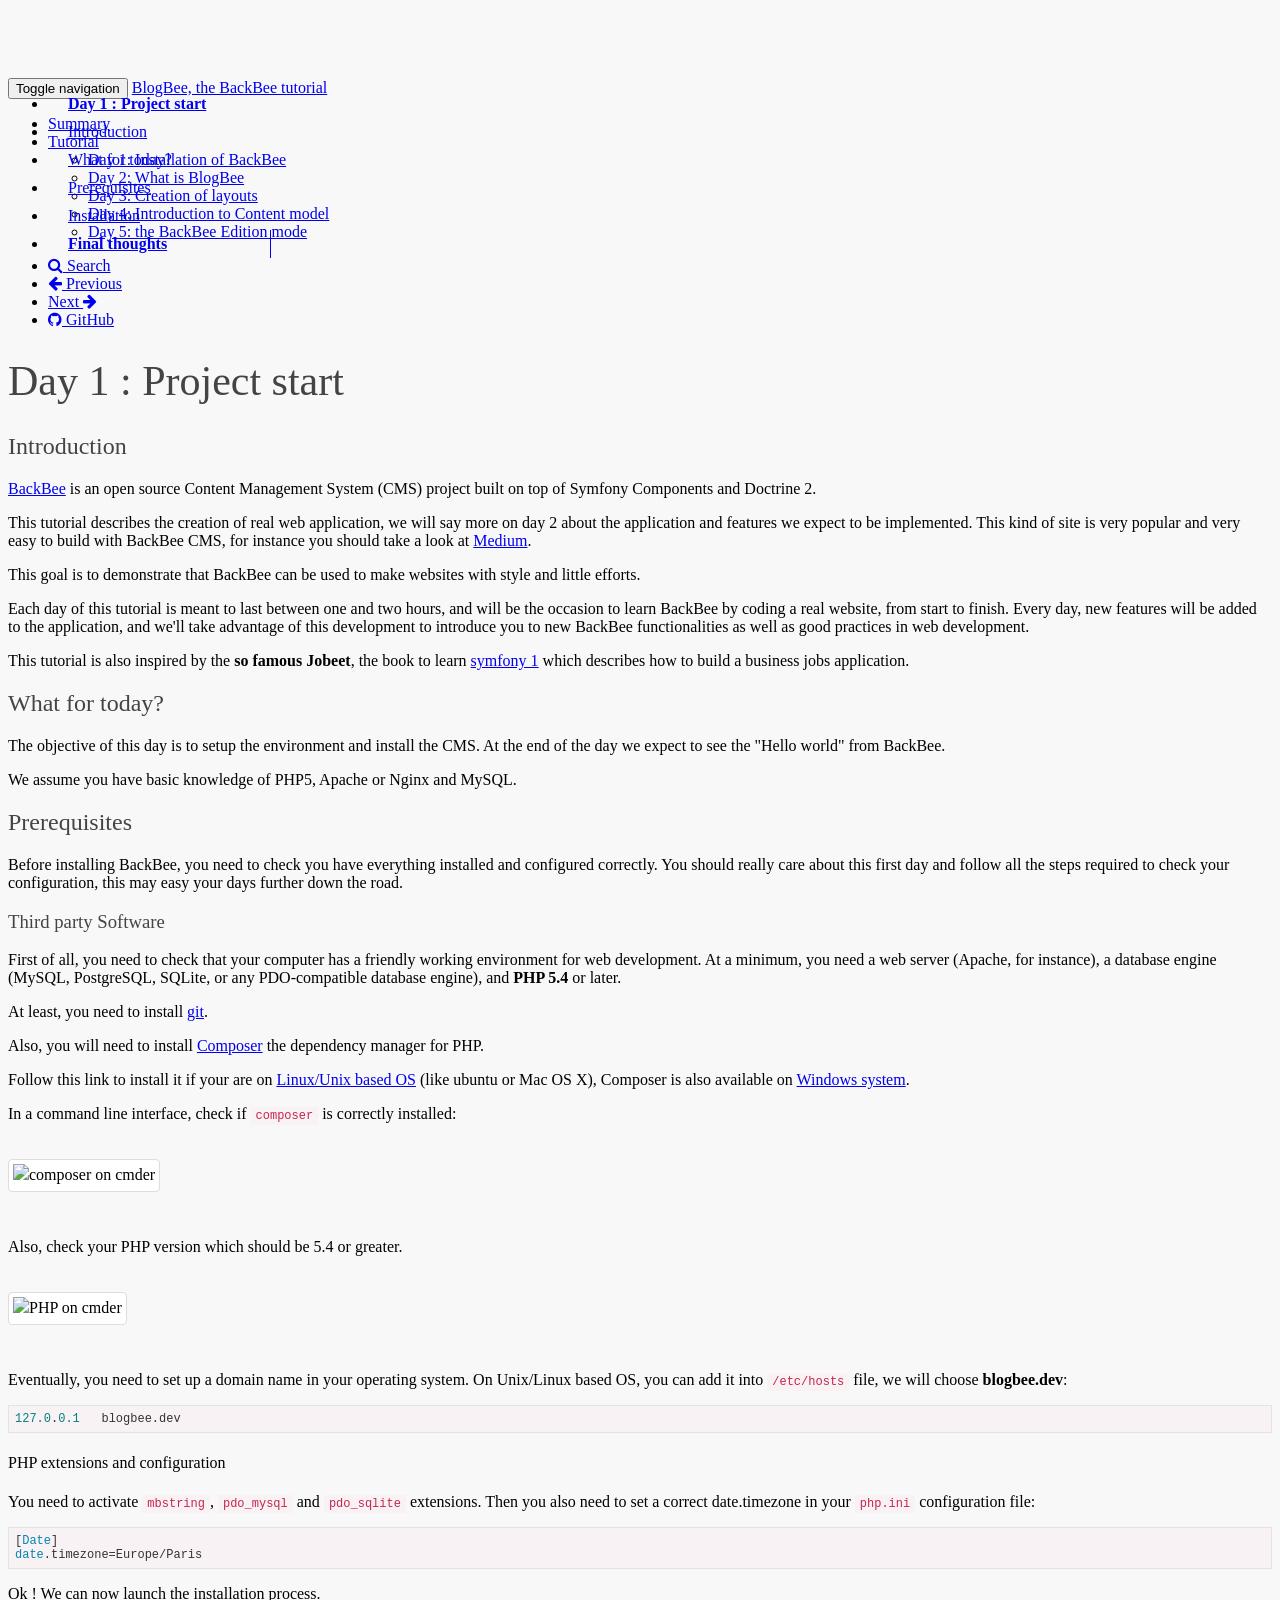
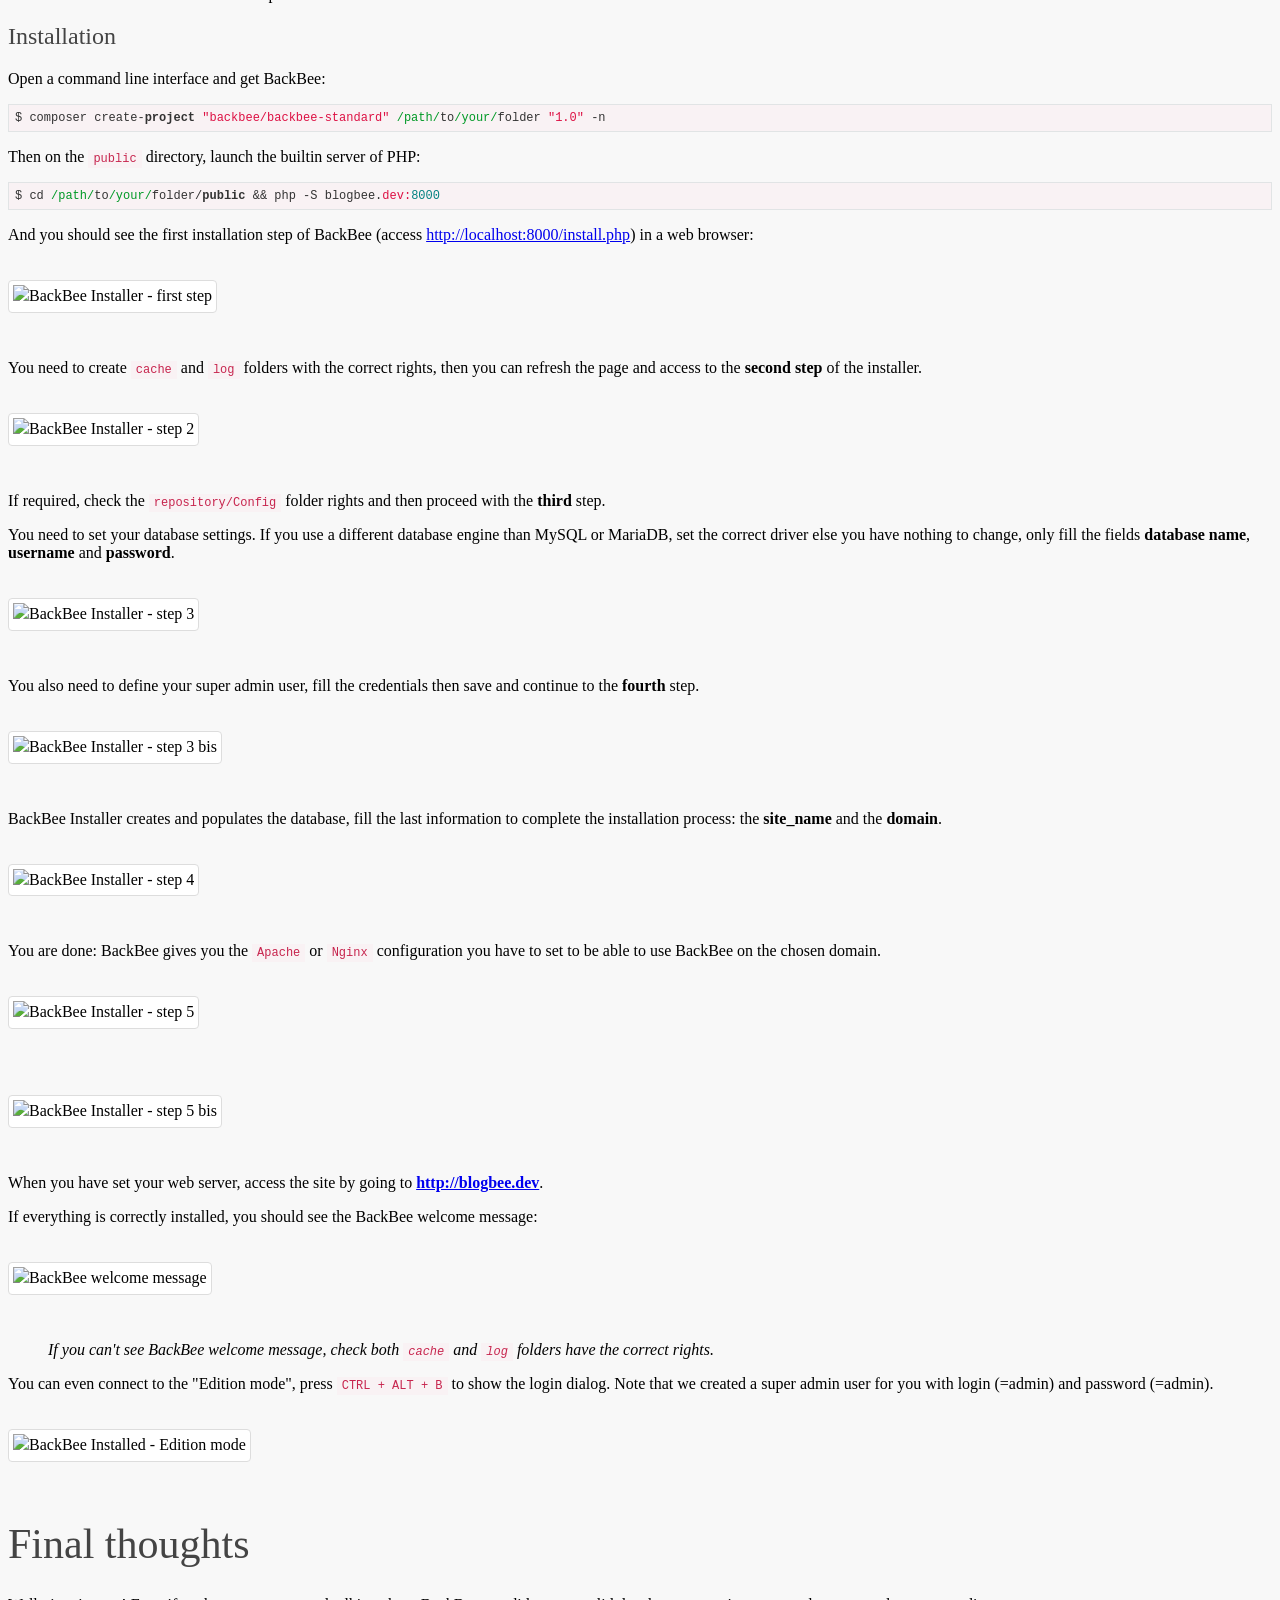
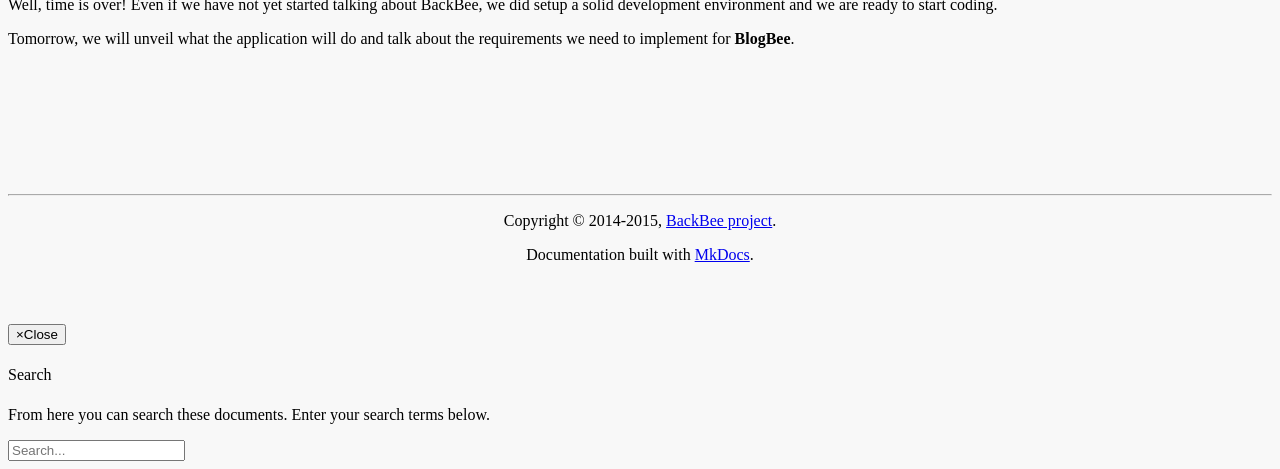
==== day1/index.html @ e98ea7b5 "Update documentation" ====
<!DOCTYPE html>
<html lang="en">
    <head>
        <meta charset="utf-8">
        <meta http-equiv="X-UA-Compatible" content="IE=edge">
        <meta name="viewport" content="width=device-width, initial-scale=1.0">
        
        
        <link rel="canonical" href="http://www.backbee.com/day1/">
        <link rel="shortcut icon" href="../img/favicon.ico">

	<title>Day 1: Installation of BackBee - BlogBee, the BackBee tutorial</title>

        <link href="../css/bootstrap-custom.min.css" rel="stylesheet">
        <link href="../css/font-awesome-4.0.3.css" rel="stylesheet">
        <link href="../css/base.css" rel="stylesheet">
        <link rel="stylesheet" href="../css/highlight.css">

        <!-- HTML5 shim and Respond.js IE8 support of HTML5 elements and media queries -->
        <!--[if lt IE 9]>
            <script src="https://oss.maxcdn.com/libs/html5shiv/3.7.0/html5shiv.js"></script>
            <script src="https://oss.maxcdn.com/libs/respond.js/1.3.0/respond.min.js"></script>
        <![endif]-->

        
    </head>

    <body>

        <div class="navbar navbar-default navbar-fixed-top" role="navigation">
    <div class="container">

        <!-- Collapsed navigation -->
        <div class="navbar-header">
            
            <!-- Expander button -->
            <button type="button" class="navbar-toggle" data-toggle="collapse" data-target=".navbar-collapse">
                <span class="sr-only">Toggle navigation</span>
                <span class="icon-bar"></span>
                <span class="icon-bar"></span>
                <span class="icon-bar"></span>
            </button>
            

            <!-- Main title -->
            <a class="navbar-brand" href="..">BlogBee, the BackBee tutorial</a>
        </div>

        <!-- Expanded navigation -->
        <div class="navbar-collapse collapse">
            
                <!-- Main navigation -->
                <ul class="nav navbar-nav">
                
                
                    <li >
                        <a href="..">Summary</a>
                    </li>
                
                
                
                    <li class="dropdown active">
                        <a href="#" class="dropdown-toggle" data-toggle="dropdown">Tutorial <b class="caret"></b></a>
                        <ul class="dropdown-menu">
                        
                            
<li class="active">
    <a href="./">Day 1: Installation of BackBee</a>
</li>

                        
                            
<li >
    <a href="../day2/">Day 2: What is BlogBee</a>
</li>

                        
                            
<li >
    <a href="../day3/">Day 3: Creation of layouts</a>
</li>

                        
                            
<li >
    <a href="../day4/">Day 4: Introduction to Content model</a>
</li>

                        
                            
<li >
    <a href="../day5/">Day 5: the BackBee Edition mode</a>
</li>

                        
                        </ul>
                    </li>
                
                
                </ul>
            

            <ul class="nav navbar-nav navbar-right">
                <li>
                    <a href="#" data-toggle="modal" data-target="#mkdocs_search_modal">
                        <i class="fa fa-search"></i> Search
                    </a>
                </li>
                
                    <li >
                        <a rel="next" href="..">
                            <i class="fa fa-arrow-left"></i> Previous
                        </a>
                    </li>
                    <li >
                        <a rel="prev" href="../day2/">
                            Next <i class="fa fa-arrow-right"></i>
                        </a>
                    </li>
                
                
                    <li>
                        <a href="https://github.com/backbee/blogbee-docs">
                            
                                <i class="fa fa-github"></i>
                            
                            GitHub
                        </a>
                    </li>
                
            </ul>
        </div>
    </div>
</div>

        <div class="container">
            
                <div class="col-md-3"><div class="bs-sidebar hidden-print affix well" role="complementary">
    <ul class="nav bs-sidenav">
    
        <li class="main active"><a href="#day-1-project-start">Day 1 : Project start</a></li>
        
            <li><a href="#introduction">Introduction</a></li>
        
            <li><a href="#what-for-today">What for today?</a></li>
        
            <li><a href="#prerequisites">Prerequisites</a></li>
        
            <li><a href="#installation">Installation</a></li>
        
    
        <li class="main "><a href="#final-thoughts">Final thoughts</a></li>
        
    
    </ul>
</div></div>
                <div class="col-md-9" role="main">

<h1 id="day-1-project-start">Day 1 : Project start</h1>
<h2 id="introduction">Introduction</h2>
<p><a href="http://www.backbee.com">BackBee</a> is an open source Content Management System (CMS) project built on top of Symfony Components and Doctrine 2.</p>
<p>This tutorial describes the creation of real web application, we will say more on day 2 about the application and features we expect to be implemented.
This kind of site is very popular and very easy to build with BackBee CMS, for instance you should take a look at <a href="http://www.medium.com">Medium</a>.</p>
<p>This goal is to demonstrate that BackBee can be used to make websites with style and little efforts.</p>
<p>Each day of this tutorial is meant to last between one and two hours, and will be the occasion to learn BackBee by coding a real website, from start to finish. Every day, new features will be added to the application, and we'll take advantage of this development to introduce you to new BackBee functionalities as well as good practices in web development.</p>
<p>This tutorial is also inspired by the <strong>so famous Jobeet</strong>, the book to learn <a href="http://symfony.com/legacy">symfony 1</a> which describes how to build a business jobs application.</p>
<h2 id="what-for-today">What for today?</h2>
<p>The objective of this day is to setup the environment and install the CMS. At the end of the day we expect to see the "Hello world" from BackBee.</p>
<p>We assume you have basic knowledge of PHP5, Apache or Nginx and MySQL.</p>
<h2 id="prerequisites">Prerequisites</h2>
<p>Before installing BackBee, you need to check you have everything installed and configured correctly. You should really care about this first day and follow all the steps required to check your configuration, this may easy your days further down the road.</p>
<h3 id="third-party-software">Third party Software</h3>
<p>First of all, you need to check that your computer has a friendly working environment for web development. At a minimum, you need a web server (Apache, for instance), a database engine (MySQL, PostgreSQL, SQLite, or any PDO-compatible database engine), and <strong>PHP 5.4</strong> or later.</p>
<p>At least, you need to install <a href="http://git-scm.com/">git</a>.</p>
<p>Also, you will need to install <a href="https://getcomposer.org/">Composer</a> the dependency manager for PHP.</p>
<p>Follow this link to install it if your are on <a href="https://getcomposer.org/doc/00-intro.md#globally">Linux/Unix based OS</a> (like ubuntu or Mac OS X), Composer is also available on <a href="https://getcomposer.org/doc/00-intro.md#installation-windows">Windows system</a>.</p>
<p>In a command line interface, check if <code>composer</code> is correctly installed:</p>
<p><img alt="composer on cmder" src="http://i.imgur.com/xDZi6Sc.png" title="composer" /></p>
<p>Also, check your PHP version which should be 5.4 or greater.</p>
<p><img alt="PHP on cmder" src="http://i.imgur.com/DkgQJz2.png" title="PHP" /></p>
<p>Eventually, you need to set up a domain name in your operating system.
On Unix/Linux based OS, you can add it into <code>/etc/hosts</code> file, we will choose <strong>blogbee.dev</strong>:</p>
<pre><code>127.0.0.1   blogbee.dev
</code></pre>
<h4 id="php-extensions-and-configuration">PHP extensions and configuration</h4>
<p>You need to activate <code>mbstring</code>, <code>pdo_mysql</code> and <code>pdo_sqlite</code> extensions.
Then you also need to set a correct date.timezone in your <code>php.ini</code> configuration file:</p>
<pre><code>[Date]
date.timezone=Europe/Paris
</code></pre>
<p>Ok ! We can now launch the installation process.</p>
<h2 id="installation">Installation</h2>
<p>Open a command line interface and get BackBee:</p>
<pre><code>$ composer create-project "backbee/backbee-standard" /path/to/your/folder "1.0" -n
</code></pre>
<p>Then on the <code>public</code> directory, launch the builtin server of PHP:</p>
<pre><code>$ cd /path/to/your/folder/public &amp;&amp; php -S blogbee.dev:8000
</code></pre>
<p>And you should see the first installation step of BackBee (access <a href="http://localhost:8000/install.php">http://localhost:8000/install.php</a>) in a web browser:</p>
<p><img alt="BackBee Installer - first step" src="http://i.imgur.com/saok4nc.png" title="BackBee Installer - first step" /></p>
<p>You need to create <code>cache</code> and <code>log</code> folders with the correct rights, then you can refresh the page and access to the <strong>second step</strong> of the installer.</p>
<p><img alt="BackBee Installer - step 2" src="http://i.imgur.com/pvaDJIH.png" title="BackBee Installer - step 2" /></p>
<p>If required, check the <code>repository/Config</code> folder rights and then proceed with the <strong>third</strong> step.</p>
<p>You need to set your database settings. If you use a different database engine than MySQL or MariaDB, set the correct driver else you have nothing to change, only fill the fields <strong>database name</strong>, <strong>username</strong> and <strong>password</strong>.</p>
<p><img alt="BackBee Installer - step 3" src="http://i.imgur.com/f6ejuwI.png" title="BackBee Installer - step 3" /></p>
<p>You also need to define your super admin user, fill the credentials then save and continue to the <strong>fourth</strong> step.</p>
<p><img alt="BackBee Installer - step 3 bis" src="http://i.imgur.com/ZENfnSS.png" title="BackBee Installer - step 3 bis" /></p>
<p>BackBee Installer creates and populates the database, fill the last information to complete the installation process: the <strong>site_name</strong> and the <strong>domain</strong>.</p>
<p><img alt="BackBee Installer - step 4" src="http://i.imgur.com/kk4xNPw.png" title="BackBee Installer - step 4" /></p>
<p>You are done: BackBee gives you the <code>Apache</code> or <code>Nginx</code> configuration you have to set to be able to use BackBee on the chosen domain.</p>
<p><img alt="BackBee Installer - step 5" src="http://i.imgur.com/T13tVjT.png" title="BackBee Installer - step 5" /></p>
<p><img alt="BackBee Installer - step 5 bis" src="http://i.imgur.com/ePKuLX5.png" title="BackBee Installer - step 5 bis" /></p>
<p>When you have set your web server, access the site by going to <strong><a href="http://blogbee.dev">http://blogbee.dev</a></strong>.</p>
<p>If everything is correctly installed, you should see the BackBee welcome message:</p>
<p><img alt="BackBee welcome message" src="http://i.imgur.com/rWY8IQk.png" title="BackBee welcome message" /></p>
<blockquote>
<p><em>If you can't see BackBee welcome message, check both <code>cache</code> and <code>log</code> folders have the correct rights.</em></p>
</blockquote>
<p>You can even connect to the "Edition mode", press  <code>CTRL + ALT + B</code> to show the login dialog. Note that we created a super admin user for you with login (=admin) and password (=admin).</p>
<p><img alt="BackBee Installed - Edition mode" src="http://i.imgur.com/6NUBWCG.png" title="BackBee Installed - Edition mode" /></p>
<h1 id="final-thoughts">Final thoughts</h1>
<p>Well, time is over! Even if we have not yet started talking about BackBee, we did setup a solid development environment and we are ready to start coding.</p>
<p>Tomorrow, we will unveil what the application will do and talk about the requirements we need to implement for <strong>BlogBee</strong>.</p></div>
            
        </div>

        <footer class="col-md-12">
            <hr>
            
                <p>Copyright &copy; 2014-2015, <a href="http://www.backbee.com">BackBee project</a>.</p>
            
            <p>Documentation built with <a href="http://www.mkdocs.org/">MkDocs</a>.</p>
        </footer>

        <script src="../js/jquery-1.10.2.min.js"></script>
        <script src="../js/bootstrap-3.0.3.min.js"></script>
        <script src="../js/highlight.pack.js"></script>
        <script>var base_url = '..';</script>
        <script data-main="../mkdocs/js/search.js" src="../mkdocs/js/require.js"></script>
        <script src="../js/base.js"></script>

        <div class="modal" id="mkdocs_search_modal" tabindex="-1" role="dialog" aria-labelledby="Search Modal" aria-hidden="true">
            <div class="modal-dialog">
                <div class="modal-content">
                    <div class="modal-header">
                        <button type="button" class="close" data-dismiss="modal"><span aria-hidden="true">&times;</span><span class="sr-only">Close</span></button>
                        <h4 class="modal-title" id="exampleModalLabel">Search</h4>
                    </div>
                    <div class="modal-body">
                        <p>
                            From here you can search these documents. Enter
                            your search terms below.
                        </p>
                        <form role="form">
                            <div class="form-group">
                                <input type="text" class="form-control" placeholder="Search..." id="mkdocs-search-query">
                            </div>
                        </form>
                        <div id="mkdocs-search-results"></div>
                    </div>
                    <div class="modal-footer">
                    </div>
                </div>
            </div>
        </div>

    </body>
</html>
---- css/base.css ----
body {
    padding-top: 70px;
    background: url(../img/grid.png) repeat-x;
    background-attachment: fixed;
    background-color: #f8f8f8;
}

body > div.container {
    min-height: 400px;
}

ul.nav li.main {
    font-weight: bold;
}

div.col-md-3 {
    padding-left: 0;
}

div.col-md-9 {
    padding-bottom: 100px;
}

div.source-links {
    float: right;
}

div.col-md-9 img {
    max-width: 100%;
    display: inline;
    padding: 4px;
    line-height: 1.428571429;
    background-color: #fff;
    border: 1px solid #ddd;
    border-radius: 4px;
    margin: 20px auto 30px auto;
}

h1, h2, h3 {
    color: #444;
}

h1[id]:before, h2[id]:before, h3[id]:before, h4[id]:before, h5[id]:before, h6[id]:before {
    content: "";
    display: block;
    margin-top: -75px;
    height: 75px;
    pointer-events: none;
}

h1 {
    font-weight: 400;
    font-size: 42px;
}

h2, h3, h4, h5, h6 {
    font-weight: 300;
}

hr {
    border-top: 1px solid #aaa;
}

pre, .rst-content tt {
    max-width: 100%;
    background: #fff;
    border: solid 1px #e1e4e5;
    color: #e74c3c;
    overflow-x: auto;
}

code.code-large, .rst-content tt.code-large {
    font-size: 90%;
}

code {
    padding: 2px 5px;
    color: #c7254e;
    background-color: #f9f2f4;
    font-size: 75%;
}

code, kbd, pre, samp  {
    font-family: monospace,serif;
    font-size: 12px !important;
}

footer {
    margin-top: 30px;
    margin-bottom: 10px;
    text-align: center;
    font-weight: 200;
}

.modal-dialog {
    margin-top: 60px;
}

/*
 * Side navigation
 *
 * Scrollspy and affixed enhanced navigation to highlight sections and secondary
 * sections of docs content.
 */

/* By default it's not affixed in mobile views, so undo that */
.bs-sidebar.affix {
    position: static;
}

.bs-sidebar.well {
    padding: 0;
}

/* First level of nav */
.bs-sidenav {
    padding-top:    10px;
    padding-bottom: 10px;
    border-radius: 5px;
}

/* All levels of nav */
.bs-sidebar .nav > li > a {
    display: block;
    padding: 5px 20px;
    z-index: 1;
}
.bs-sidebar .nav > li > a:hover,
.bs-sidebar .nav > li > a:focus {
    text-decoration: none;
    border-right: 1px solid;
}
.bs-sidebar .nav > .active > a,
.bs-sidebar .nav > .active:hover > a,
.bs-sidebar .nav > .active:focus > a {
    font-weight: bold;
    background-color: transparent;
    border-right: 1px solid;
}

/* Nav: second level (shown on .active) */
.bs-sidebar .nav .nav {
    display: none; /* Hide by default, but at >768px, show it */
    margin-bottom: 8px;
}
.bs-sidebar .nav .nav > li > a {
    padding-top:    3px;
    padding-bottom: 3px;
    padding-left: 30px;
    font-size: 90%;
}

/* Show and affix the side nav when space allows it */
@media (min-width: 992px) {
    .bs-sidebar .nav > .active > ul {
        display: block;
    }
    /* Widen the fixed sidebar */
    .bs-sidebar.affix,
    .bs-sidebar.affix-bottom {
        width: 213px;
    }
    .bs-sidebar.affix {
        position: fixed; /* Undo the static from mobile first approach */
        top: 80px;
    }
    .bs-sidebar.affix-bottom {
        position: absolute; /* Undo the static from mobile first approach */
    }
    .bs-sidebar.affix-bottom .bs-sidenav,
    .bs-sidebar.affix .bs-sidenav {
        margin-top: 0;
        margin-bottom: 0;
    }
}
@media (min-width: 1200px) {
    /* Widen the fixed sidebar again */
    .bs-sidebar.affix-bottom,
    .bs-sidebar.affix {
        width: 263px;
    }
}

.headerlink {
    font-family: FontAwesome;
    font-size: 14px;
    display: none;
    padding-left: .5em;
}

h1:hover .headerlink, h2:hover .headerlink, h3:hover .headerlink, h4:hover .headerlink, h5:hover .headerlink, h6:hover .headerlink{
    display:inline-block;
}



.admonition {
    padding: 15px;
    margin-bottom: 20px;
    border: 1px solid transparent;
    border-radius: 4px;
    text-align: left;
}

.admonition.note {
    color: #3a87ad;
    background-color: #d9edf7;
    border-color: #bce8f1;
}

.admonition.warning {
    color: #c09853;
    background-color: #fcf8e3;
    border-color: #fbeed5;
}

.admonition.danger {
    color: #b94a48;
    background-color: #f2dede;
    border-color: #eed3d7;
}

.admonition-title {
    font-weight: bold;
    text-align: left;
}


.dropdown-submenu {
    position: relative;
}

.dropdown-submenu>.dropdown-menu {
    top: 0;
    left: 100%;
    margin-top: -6px;
    margin-left: -1px;
    -webkit-border-radius: 0 6px 6px 6px;
    -moz-border-radius: 0 6px 6px;
    border-radius: 0 6px 6px 6px;
}

.dropdown-submenu:hover>.dropdown-menu {
    display: block;
}

.dropdown-submenu>a:after {
    display: block;
    content: " ";
    float: right;
    width: 0;
    height: 0;
    border-color: transparent;
    border-style: solid;
    border-width: 5px 0 5px 5px;
    border-left-color: #ccc;
    margin-top: 5px;
    margin-right: -10px;
}

.dropdown-submenu:hover>a:after {
    border-left-color: #fff;
}

.dropdown-submenu.pull-left {
    float: none;
}

.dropdown-submenu.pull-left>.dropdown-menu {
    left: -100%;
    margin-left: 10px;
    -webkit-border-radius: 6px 0 6px 6px;
    -moz-border-radius: 6px 0 6px 6px;
    border-radius: 6px 0 6px 6px;
}
---- css/highlight.css ----
/*
This is the GitHub theme for highlight.js

github.com style (c) Vasily Polovnyov <vast@whiteants.net>

*/

.hljs {
  display: block;
  overflow-x: auto;
  padding: 0.5em;
  color: #333;
  -webkit-text-size-adjust: none;
}

.hljs-comment,
.diff .hljs-header,
.hljs-javadoc {
  color: #998;
  font-style: italic;
}

.hljs-keyword,
.css .rule .hljs-keyword,
.hljs-winutils,
.nginx .hljs-title,
.hljs-subst,
.hljs-request,
.hljs-status {
  color: #333;
  font-weight: bold;
}

.hljs-number,
.hljs-hexcolor,
.ruby .hljs-constant {
  color: #008080;
}

.hljs-string,
.hljs-tag .hljs-value,
.hljs-phpdoc,
.hljs-dartdoc,
.tex .hljs-formula {
  color: #d14;
}

.hljs-title,
.hljs-id,
.scss .hljs-preprocessor {
  color: #900;
  font-weight: bold;
}

.hljs-list .hljs-keyword,
.hljs-subst {
  font-weight: normal;
}

.hljs-class .hljs-title,
.hljs-type,
.vhdl .hljs-literal,
.tex .hljs-command {
  color: #458;
  font-weight: bold;
}

.hljs-tag,
.hljs-tag .hljs-title,
.hljs-rule .hljs-property,
.django .hljs-tag .hljs-keyword {
  color: #000080;
  font-weight: normal;
}

.hljs-attribute,
.hljs-variable,
.lisp .hljs-body,
.hljs-name {
  color: #008080;
}

.hljs-regexp {
  color: #009926;
}

.hljs-symbol,
.ruby .hljs-symbol .hljs-string,
.lisp .hljs-keyword,
.clojure .hljs-keyword,
.scheme .hljs-keyword,
.tex .hljs-special,
.hljs-prompt {
  color: #990073;
}

.hljs-built_in {
  color: #0086b3;
}

.hljs-preprocessor,
.hljs-pragma,
.hljs-pi,
.hljs-doctype,
.hljs-shebang,
.hljs-cdata {
  color: #999;
  font-weight: bold;
}

.hljs-deletion {
  background: #fdd;
}

.hljs-addition {
  background: #dfd;
}

.diff .hljs-change {
  background: #0086b3;
}

.hljs-chunk {
  color: #aaa;
}
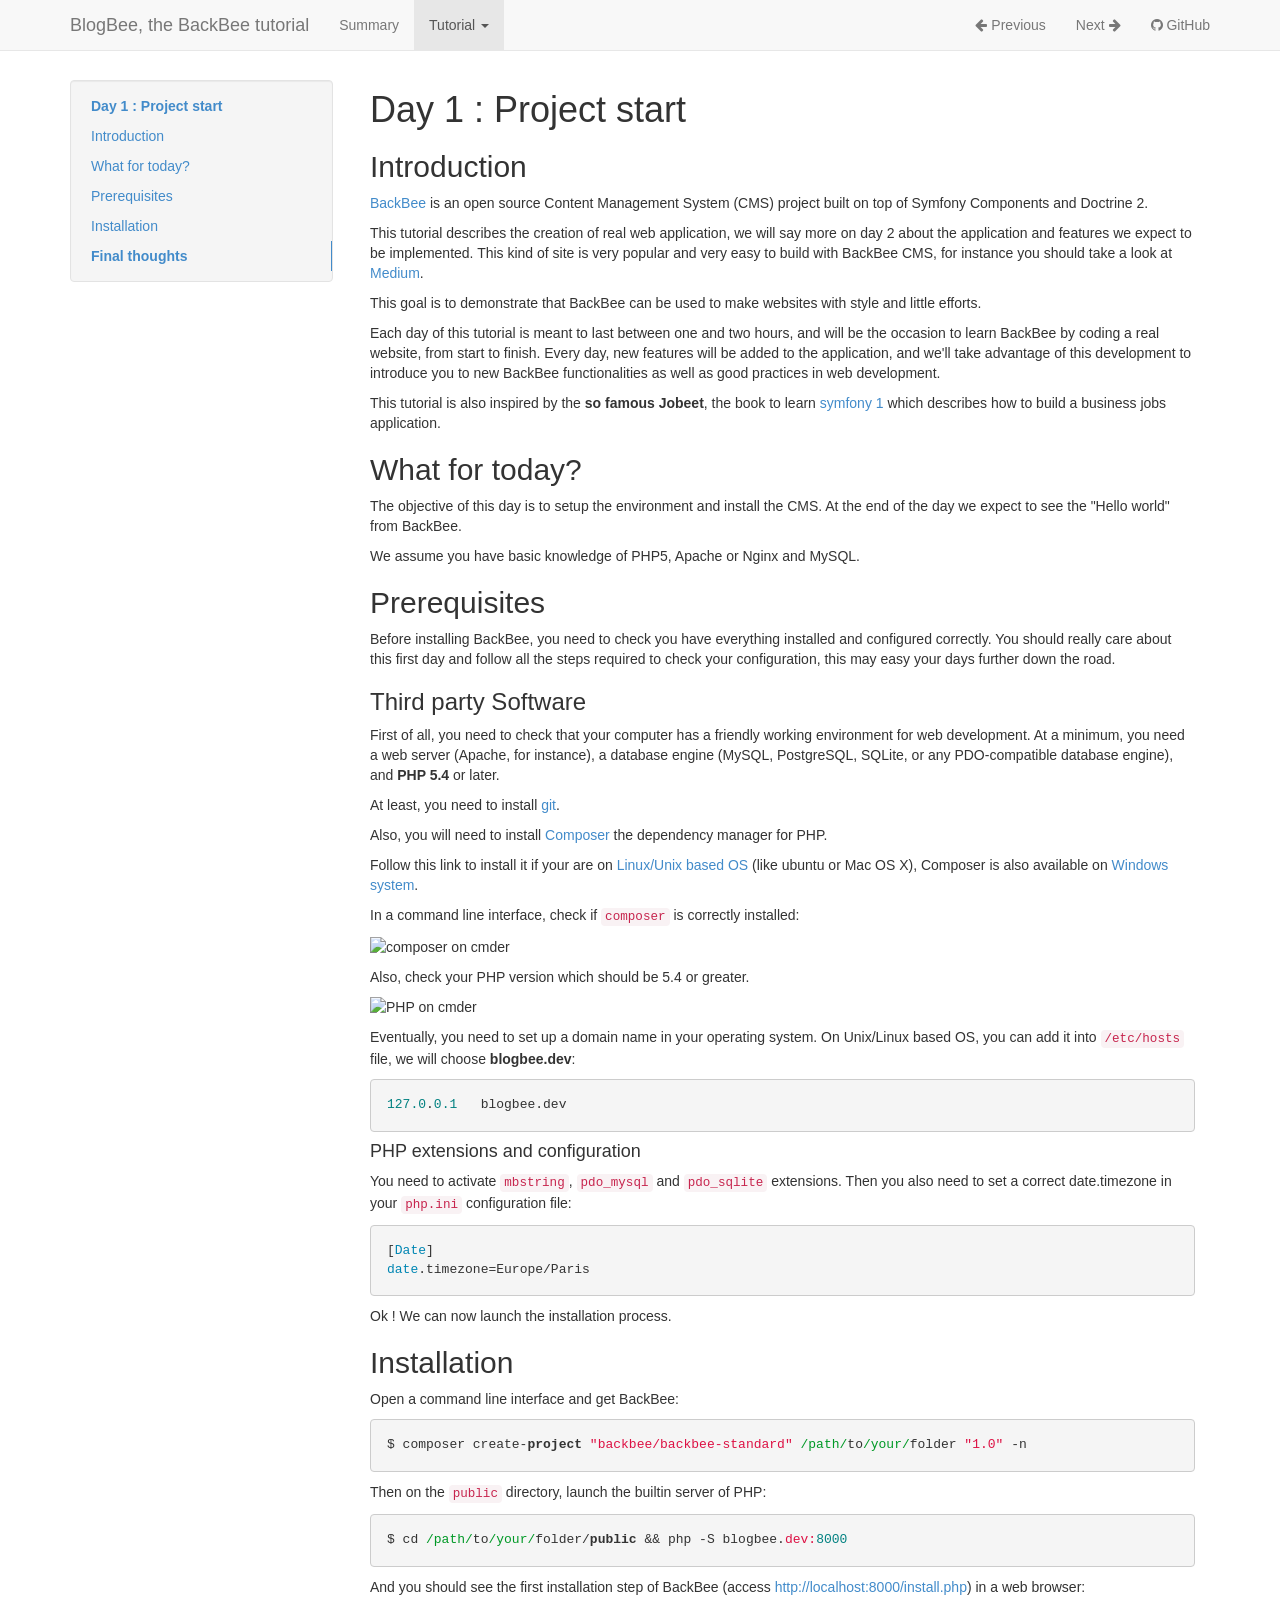
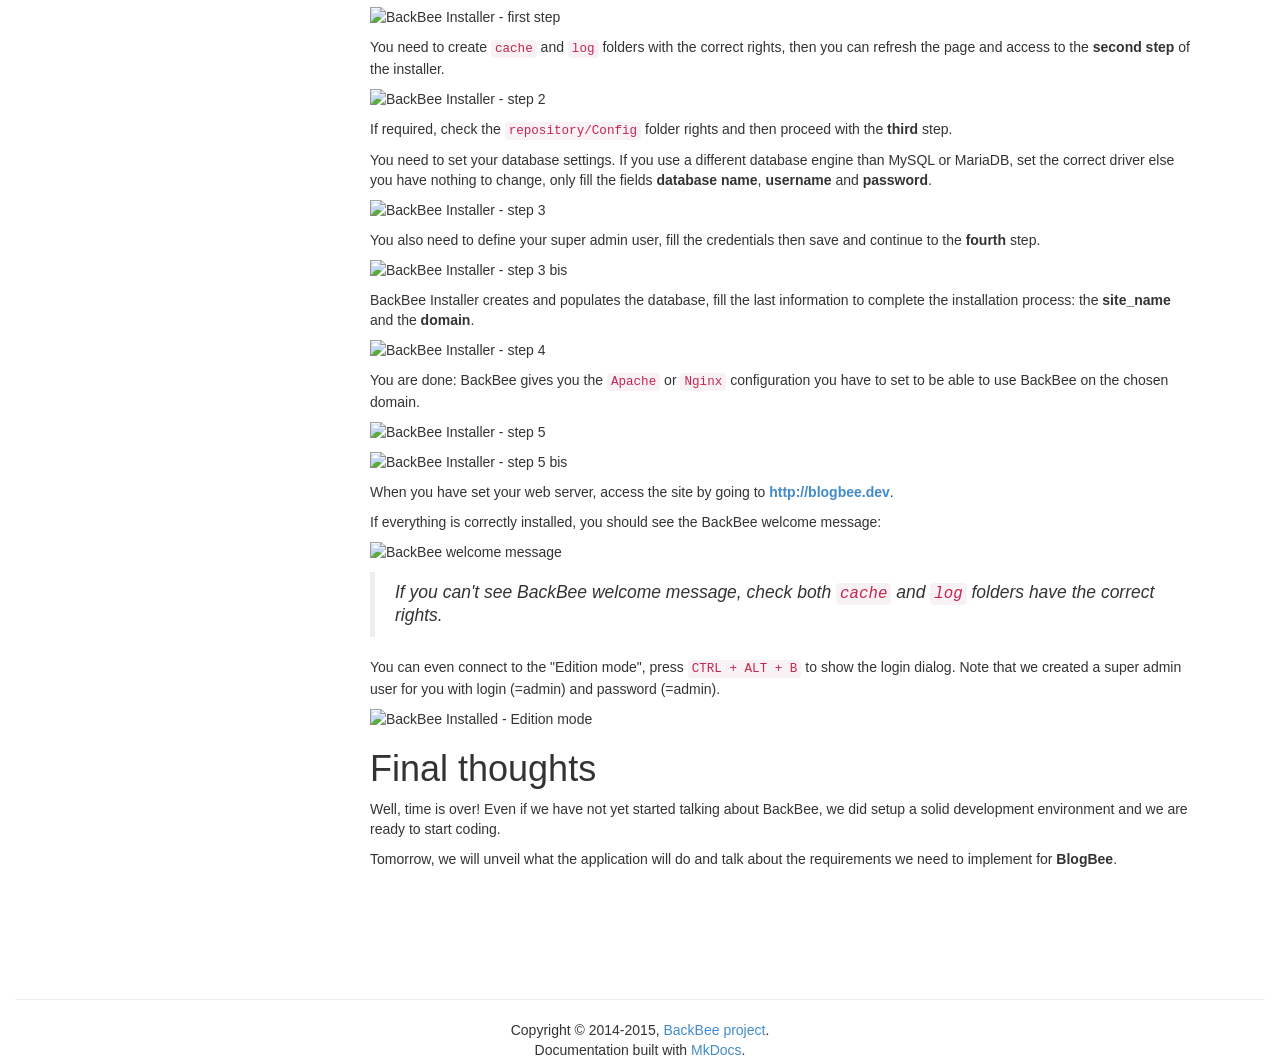
==== commit a5456421: "Update documentation" ====
--- a/day1/index.html
+++ b/day1/index.html
@@ -11,10 +11,10 @@
 
 	<title>Day 1: Installation of BackBee - BlogBee, the BackBee tutorial</title>
 
-        <link href="../css/bootstrap-custom.min.css" rel="stylesheet">
+        <link href="../css/bootstrap-3.0.3.min.css" rel="stylesheet">
         <link href="../css/font-awesome-4.0.3.css" rel="stylesheet">
+        <link rel="stylesheet" href="../css/highlight.css">
         <link href="../css/base.css" rel="stylesheet">
-        <link rel="stylesheet" href="../css/highlight.css">
 
         <!-- HTML5 shim and Respond.js IE8 support of HTML5 elements and media queries -->
         <!--[if lt IE 9]>
@@ -32,7 +32,6 @@
 
         <!-- Collapsed navigation -->
         <div class="navbar-header">
-            
             <!-- Expander button -->
             <button type="button" class="navbar-toggle" data-toggle="collapse" data-target=".navbar-collapse">
                 <span class="sr-only">Toggle navigation</span>
@@ -40,7 +39,6 @@
                 <span class="icon-bar"></span>
                 <span class="icon-bar"></span>
             </button>
-            
 
             <!-- Main title -->
             <a class="navbar-brand" href="..">BlogBee, the BackBee tutorial</a>
@@ -48,85 +46,63 @@
 
         <!-- Expanded navigation -->
         <div class="navbar-collapse collapse">
-            
-                <!-- Main navigation -->
-                <ul class="nav navbar-nav">
+            <!-- Main navigation -->
+            <ul class="nav navbar-nav">
+            
+            
+                <li >
+                    <a href="..">Summary</a>
+                </li>
+            
+            
+            
+                <li class="dropdown active">
+                    <a href="#" class="dropdown-toggle" data-toggle="dropdown">Tutorial <b class="caret"></b></a>
+                    <ul class="dropdown-menu">
+                    
+                        <li class="active">
+                            <a href="./">Day 1: Installation of BackBee</a>
+                        </li>
+                    
+                        <li >
+                            <a href="../day2/">Day 2: What is BlogBee</a>
+                        </li>
+                    
+                        <li >
+                            <a href="../day3/">Day 3: Introduction to Content model</a>
+                        </li>
+                    
+                        <li >
+                            <a href="../day4/">Day 4: the BackBee Edition mode</a>
+                        </li>
+                    
+                    </ul>
+                </li>
+            
+            
+            </ul>
+
+            <!-- Search, Navigation and Repo links -->
+            <ul class="nav navbar-nav navbar-right">
+                <li >
+                    <a rel="next" href="..">
+                        <i class="fa fa-arrow-left"></i> Previous
+                    </a>
+                </li>
+                <li >
+                    <a rel="prev" href="../day2/">
+                        Next <i class="fa fa-arrow-right"></i>
+                    </a>
+                </li>
                 
-                
-                    <li >
-                        <a href="..">Summary</a>
-                    </li>
-                
-                
-                
-                    <li class="dropdown active">
-                        <a href="#" class="dropdown-toggle" data-toggle="dropdown">Tutorial <b class="caret"></b></a>
-                        <ul class="dropdown-menu">
+                <li>
+                    <a href="https://github.com/backbee/blogbee-docs">
                         
-                            
-<li class="active">
-    <a href="./">Day 1: Installation of BackBee</a>
-</li>
-
+                            <i class="fa fa-github"></i>
                         
-                            
-<li >
-    <a href="../day2/">Day 2: What is BlogBee</a>
-</li>
-
-                        
-                            
-<li >
-    <a href="../day3/">Day 3: Creation of layouts</a>
-</li>
-
-                        
-                            
-<li >
-    <a href="../day4/">Day 4: Introduction to Content model</a>
-</li>
-
-                        
-                            
-<li >
-    <a href="../day5/">Day 5: the BackBee Edition mode</a>
-</li>
-
-                        
-                        </ul>
-                    </li>
-                
-                
-                </ul>
-            
-
-            <ul class="nav navbar-nav navbar-right">
-                <li>
-                    <a href="#" data-toggle="modal" data-target="#mkdocs_search_modal">
-                        <i class="fa fa-search"></i> Search
+                        GitHub
                     </a>
                 </li>
-                
-                    <li >
-                        <a rel="next" href="..">
-                            <i class="fa fa-arrow-left"></i> Previous
-                        </a>
-                    </li>
-                    <li >
-                        <a rel="prev" href="../day2/">
-                            Next <i class="fa fa-arrow-right"></i>
-                        </a>
-                    </li>
-                
-                
-                    <li>
-                        <a href="https://github.com/backbee/blogbee-docs">
-                            
-                                <i class="fa fa-github"></i>
-                            
-                            GitHub
-                        </a>
-                    </li>
                 
             </ul>
         </div>
@@ -134,8 +110,7 @@
 </div>
 
         <div class="container">
-            
-                <div class="col-md-3"><div class="bs-sidebar hidden-print affix well" role="complementary">
+            <div class="col-md-3"><div class="bs-sidebar hidden-print affix well" role="complementary">
     <ul class="nav bs-sidenav">
     
         <li class="main active"><a href="#day-1-project-start">Day 1 : Project start</a></li>
@@ -154,7 +129,7 @@
     
     </ul>
 </div></div>
-                <div class="col-md-9" role="main">
+            <div class="col-md-9" role="main">
 
 <h1 id="day-1-project-start">Day 1 : Project start</h1>
 <h2 id="introduction">Introduction</h2>
@@ -221,48 +196,20 @@
 <h1 id="final-thoughts">Final thoughts</h1>
 <p>Well, time is over! Even if we have not yet started talking about BackBee, we did setup a solid development environment and we are ready to start coding.</p>
 <p>Tomorrow, we will unveil what the application will do and talk about the requirements we need to implement for <strong>BlogBee</strong>.</p></div>
-            
         </div>
 
-        <footer class="col-md-12">
-            <hr>
-            
-                <p>Copyright &copy; 2014-2015, <a href="http://www.backbee.com">BackBee project</a>.</p>
-            
-            <p>Documentation built with <a href="http://www.mkdocs.org/">MkDocs</a>.</p>
-        </footer>
+	<footer class="col-md-12">
+		<hr>
+		
+		<center>Copyright &copy; 2014-2015, <a href="http://www.backbee.com">BackBee project</a>.</center>
+		
+		<center>Documentation built with <a href="http://www.mkdocs.org/">MkDocs</a>.</center>
+	</footer>
+
 
         <script src="../js/jquery-1.10.2.min.js"></script>
         <script src="../js/bootstrap-3.0.3.min.js"></script>
         <script src="../js/highlight.pack.js"></script>
-        <script>var base_url = '..';</script>
-        <script data-main="../mkdocs/js/search.js" src="../mkdocs/js/require.js"></script>
         <script src="../js/base.js"></script>
-
-        <div class="modal" id="mkdocs_search_modal" tabindex="-1" role="dialog" aria-labelledby="Search Modal" aria-hidden="true">
-            <div class="modal-dialog">
-                <div class="modal-content">
-                    <div class="modal-header">
-                        <button type="button" class="close" data-dismiss="modal"><span aria-hidden="true">&times;</span><span class="sr-only">Close</span></button>
-                        <h4 class="modal-title" id="exampleModalLabel">Search</h4>
-                    </div>
-                    <div class="modal-body">
-                        <p>
-                            From here you can search these documents. Enter
-                            your search terms below.
-                        </p>
-                        <form role="form">
-                            <div class="form-group">
-                                <input type="text" class="form-control" placeholder="Search..." id="mkdocs-search-query">
-                            </div>
-                        </form>
-                        <div id="mkdocs-search-results"></div>
-                    </div>
-                    <div class="modal-footer">
-                    </div>
-                </div>
-            </div>
-        </div>
-
     </body>
-</html>
+</html>
--- a/css/base.css
+++ b/css/base.css
@@ -1,12 +1,12 @@
 body {
     padding-top: 70px;
-    background: url(../img/grid.png) repeat-x;
-    background-attachment: fixed;
-    background-color: #f8f8f8;
 }
 
-body > div.container {
-    min-height: 400px;
+h1[id]:before, h2[id]:before, h3[id]:before, h4[id]:before, h5[id]:before, h6[id]:before {
+    content: "";
+    display: block;
+    margin-top: -75px;
+    height: 75px;
 }
 
 ul.nav li.main {
@@ -23,77 +23,6 @@
 
 div.source-links {
     float: right;
-}
-
-div.col-md-9 img {
-    max-width: 100%;
-    display: inline;
-    padding: 4px;
-    line-height: 1.428571429;
-    background-color: #fff;
-    border: 1px solid #ddd;
-    border-radius: 4px;
-    margin: 20px auto 30px auto;
-}
-
-h1, h2, h3 {
-    color: #444;
-}
-
-h1[id]:before, h2[id]:before, h3[id]:before, h4[id]:before, h5[id]:before, h6[id]:before {
-    content: "";
-    display: block;
-    margin-top: -75px;
-    height: 75px;
-    pointer-events: none;
-}
-
-h1 {
-    font-weight: 400;
-    font-size: 42px;
-}
-
-h2, h3, h4, h5, h6 {
-    font-weight: 300;
-}
-
-hr {
-    border-top: 1px solid #aaa;
-}
-
-pre, .rst-content tt {
-    max-width: 100%;
-    background: #fff;
-    border: solid 1px #e1e4e5;
-    color: #e74c3c;
-    overflow-x: auto;
-}
-
-code.code-large, .rst-content tt.code-large {
-    font-size: 90%;
-}
-
-code {
-    padding: 2px 5px;
-    color: #c7254e;
-    background-color: #f9f2f4;
-    font-size: 75%;
-}
-
-code, kbd, pre, samp  {
-    font-family: monospace,serif;
-    font-size: 12px !important;
-}
-
-footer {
-    margin-top: 30px;
-    margin-bottom: 10px;
-    text-align: center;
-    font-weight: 200;
-}
-
-.modal-dialog {
-    margin-top: 60px;
 }
 
 /*
@@ -114,6 +43,8 @@
 
 /* First level of nav */
 .bs-sidenav {
+    margin-top: 30px;
+    margin-bottom: 30px;
     padding-top:    10px;
     padding-bottom: 10px;
     border-radius: 5px;
@@ -180,96 +111,3 @@
         width: 263px;
     }
 }
-
-.headerlink {
-    font-family: FontAwesome;
-    font-size: 14px;
-    display: none;
-    padding-left: .5em;
-}
-
-h1:hover .headerlink, h2:hover .headerlink, h3:hover .headerlink, h4:hover .headerlink, h5:hover .headerlink, h6:hover .headerlink{
-    display:inline-block;
-}
-
-
-
-.admonition {
-    padding: 15px;
-    margin-bottom: 20px;
-    border: 1px solid transparent;
-    border-radius: 4px;
-    text-align: left;
-}
-
-.admonition.note {
-    color: #3a87ad;
-    background-color: #d9edf7;
-    border-color: #bce8f1;
-}
-
-.admonition.warning {
-    color: #c09853;
-    background-color: #fcf8e3;
-    border-color: #fbeed5;
-}
-
-.admonition.danger {
-    color: #b94a48;
-    background-color: #f2dede;
-    border-color: #eed3d7;
-}
-
-.admonition-title {
-    font-weight: bold;
-    text-align: left;
-}
-
-
-.dropdown-submenu {
-    position: relative;
-}
-
-.dropdown-submenu>.dropdown-menu {
-    top: 0;
-    left: 100%;
-    margin-top: -6px;
-    margin-left: -1px;
-    -webkit-border-radius: 0 6px 6px 6px;
-    -moz-border-radius: 0 6px 6px;
-    border-radius: 0 6px 6px 6px;
-}
-
-.dropdown-submenu:hover>.dropdown-menu {
-    display: block;
-}
-
-.dropdown-submenu>a:after {
-    display: block;
-    content: " ";
-    float: right;
-    width: 0;
-    height: 0;
-    border-color: transparent;
-    border-style: solid;
-    border-width: 5px 0 5px 5px;
-    border-left-color: #ccc;
-    margin-top: 5px;
-    margin-right: -10px;
-}
-
-.dropdown-submenu:hover>a:after {
-    border-left-color: #fff;
-}
-
-.dropdown-submenu.pull-left {
-    float: none;
-}
-
-.dropdown-submenu.pull-left>.dropdown-menu {
-    left: -100%;
-    margin-left: 10px;
-    -webkit-border-radius: 6px 0 6px 6px;
-    -moz-border-radius: 6px 0 6px 6px;
-    border-radius: 6px 0 6px 6px;
-}
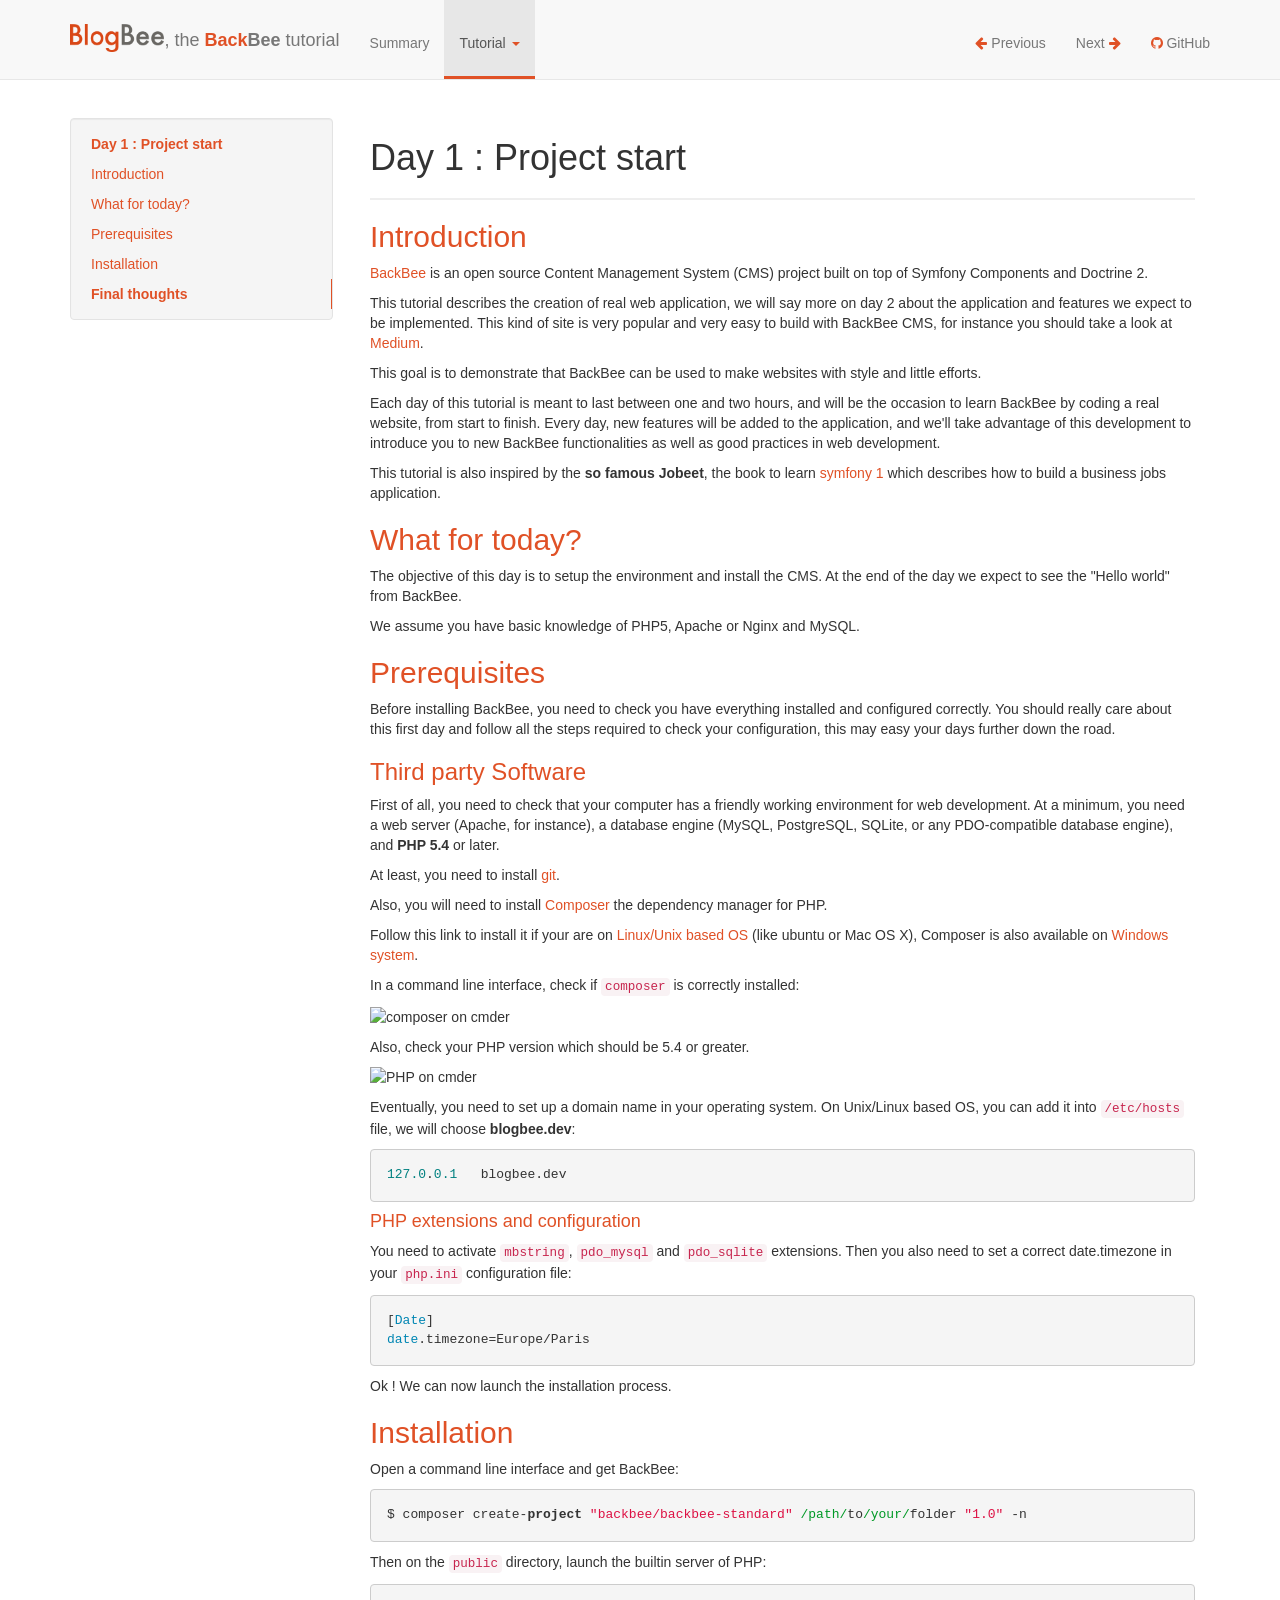
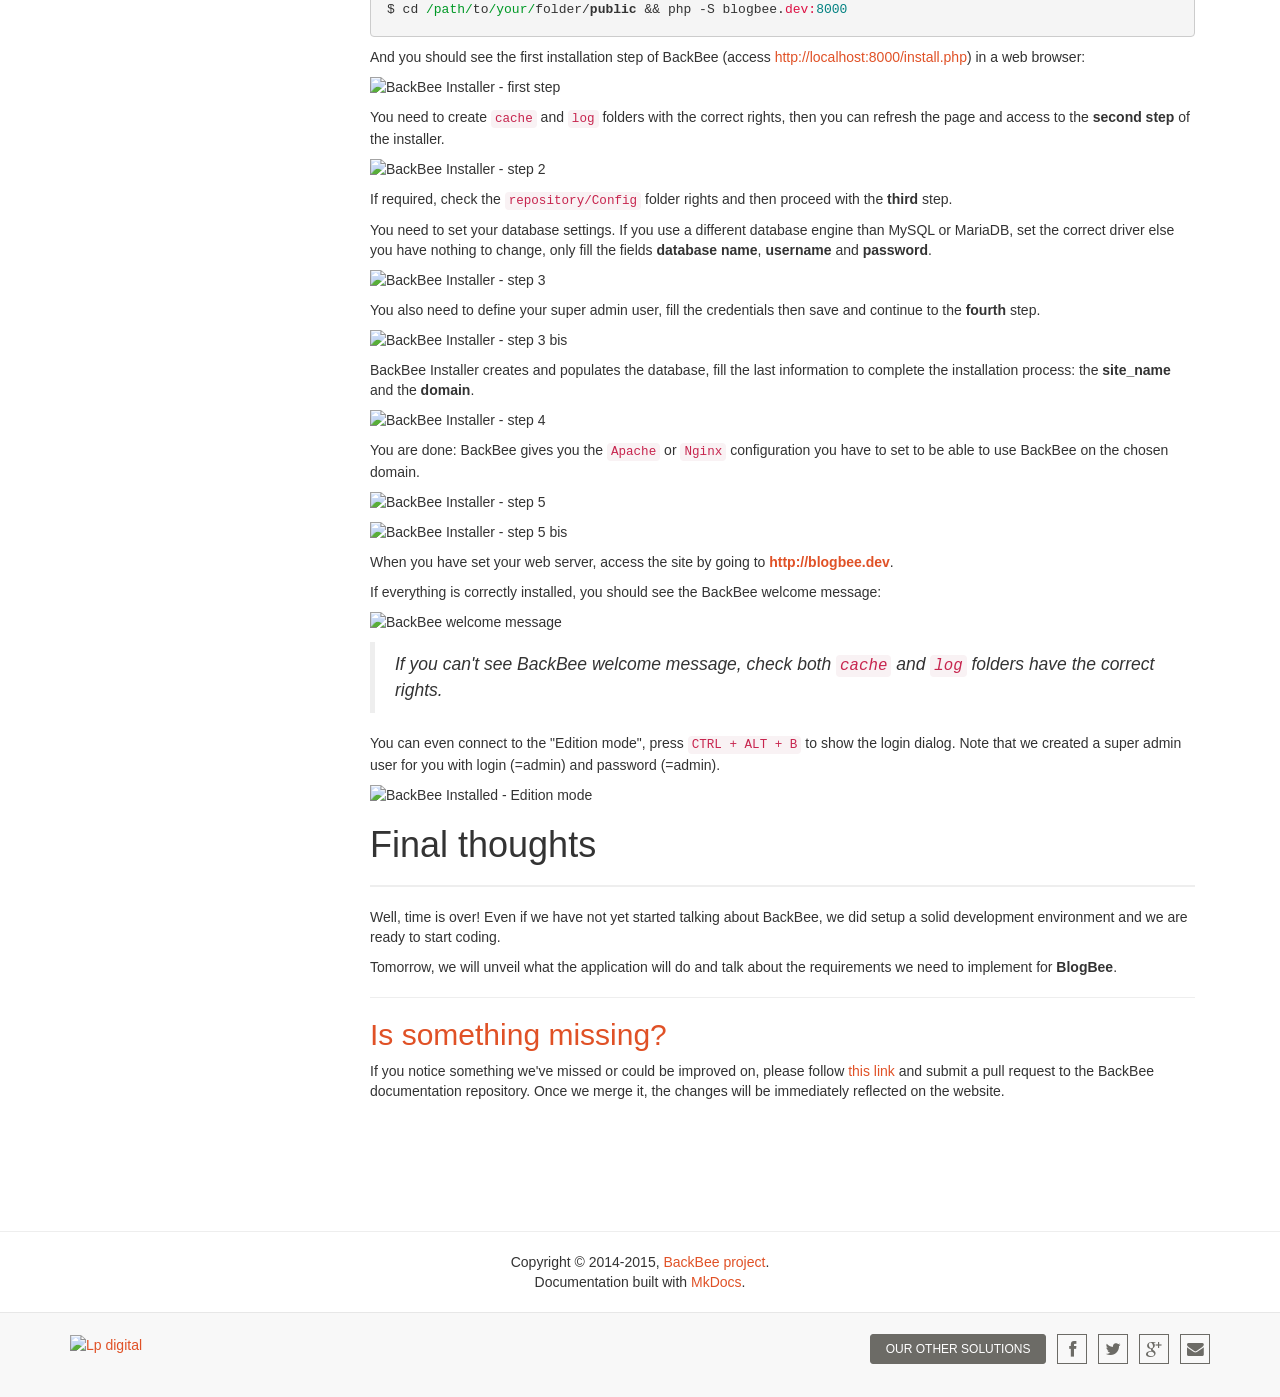
==== commit 9a311b76: "Deployed e959efb with MkDocs version: 0.14.0" ====
--- a/day1/index.html
+++ b/day1/index.html
@@ -9,12 +9,9 @@
         <link rel="canonical" href="http://www.backbee.com/day1/">
         <link rel="shortcut icon" href="../img/favicon.ico">
 
-	<title>Day 1: Installation of BackBee - BlogBee, the BackBee tutorial</title>
-
-        <link href="../css/bootstrap-3.0.3.min.css" rel="stylesheet">
-        <link href="../css/font-awesome-4.0.3.css" rel="stylesheet">
-        <link rel="stylesheet" href="../css/highlight.css">
-        <link href="../css/base.css" rel="stylesheet">
+        <title>Day 1: Installation of BackBee - BlogBee, the BackBee tutorial</title>
+
+        <link href="../css/gen.css" rel="stylesheet">
 
         <!-- HTML5 shim and Respond.js IE8 support of HTML5 elements and media queries -->
         <!--[if lt IE 9]>
@@ -22,6 +19,16 @@
             <script src="https://oss.maxcdn.com/libs/respond.js/1.3.0/respond.min.js"></script>
         <![endif]-->
 
+        
+        <script>
+            (function(i,s,o,g,r,a,m){i['GoogleAnalyticsObject']=r;i[r]=i[r]||function(){
+            (i[r].q=i[r].q||[]).push(arguments)},i[r].l=1*new Date();a=s.createElement(o),
+            m=s.getElementsByTagName(o)[0];a.async=1;a.src=g;m.parentNode.insertBefore(a,m)
+            })(window,document,'script','//www.google-analytics.com/analytics.js','ga');
+
+            ga('create', 'UA-3459992-28', 'blogbee.backbee.com');
+            ga('send', 'pageview');
+        </script>
         
     </head>
 
@@ -41,7 +48,7 @@
             </button>
 
             <!-- Main title -->
-            <a class="navbar-brand" href="..">BlogBee, the BackBee tutorial</a>
+            <a class="navbar-brand" href=".."><img src="../img/logo-bb-docs.png" alt="BlogBee, the BackBee tutorial" title="BlogBee, the BackBee tutorial" height="28" style="vertical-align:-6px;" />, the <b><span style="color:#e05126;">Back</span>Bee</b> tutorial</a>
         </div>
 
         <!-- Expanded navigation -->
@@ -74,6 +81,14 @@
                     
                         <li >
                             <a href="../day4/">Day 4: the BackBee Edition mode</a>
+                        </li>
+                    
+                        <li >
+                            <a href="../day5/">Day 5: Creating layouts</a>
+                        </li>
+                    
+                        <li >
+                            <a href="../day6/">Day 6: Introduction to Bundles</a>
                         </li>
                     
                     </ul>
@@ -109,7 +124,7 @@
     </div>
 </div>
 
-        <div class="container">
+        <div class="container" id="main-container">
             <div class="col-md-3"><div class="bs-sidebar hidden-print affix well" role="complementary">
     <ul class="nav bs-sidenav">
     
@@ -130,6 +145,7 @@
     </ul>
 </div></div>
             <div class="col-md-9" role="main">
+                
 
 <h1 id="day-1-project-start">Day 1 : Project start</h1>
 <h2 id="introduction">Introduction</h2>
@@ -195,16 +211,39 @@
 <p><img alt="BackBee Installed - Edition mode" src="http://i.imgur.com/6NUBWCG.png" title="BackBee Installed - Edition mode" /></p>
 <h1 id="final-thoughts">Final thoughts</h1>
 <p>Well, time is over! Even if we have not yet started talking about BackBee, we did setup a solid development environment and we are ready to start coding.</p>
-<p>Tomorrow, we will unveil what the application will do and talk about the requirements we need to implement for <strong>BlogBee</strong>.</p></div>
-        </div>
-
-	<footer class="col-md-12">
-		<hr>
-		
-		<center>Copyright &copy; 2014-2015, <a href="http://www.backbee.com">BackBee project</a>.</center>
-		
-		<center>Documentation built with <a href="http://www.mkdocs.org/">MkDocs</a>.</center>
-	</footer>
+<p>Tomorrow, we will unveil what the application will do and talk about the requirements we need to implement for <strong>BlogBee</strong>.</p>
+                <hr />
+                <div class="contribution-message">
+    <h2>Is something missing?</h2>
+    <p>If you notice something we've missed or could be improved on, please follow <a href="https://github.com/backbee/docs/blob/master/README.md" target="_blank">this link</a> and submit a pull request to the BackBee documentation repository. Once we merge it, the changes will be immediately reflected on the website.</p>
+</div>
+            </div>
+        </div>
+
+    <footer>
+        <hr>
+        <p>Copyright &copy; 2014-2015, <a href="http://www.backbee.com">BackBee project</a>.</p>
+        <p>Documentation built with <a href="http://www.mkdocs.org/">MkDocs</a>.</p>
+
+        <div class="footer-copyright">
+            <div class="container">
+                <ul class="row nav">
+                    <li class="col-sm-6 col-xs-4"><a href=" http://www.lp-digital.fr/en/index.php" target="_blank"><img src="http://backbee.com/img/logo-lpdigital-bw.png" alt="Lp digital"></a></li>
+                    <li class="col-sm-6 col-xs-8 text-align-right"><a href=" http://www.lp-digital.fr/en/solutions.php" target="_blank" class="btn btn-dimmed btn-sm">Our other solutions</a><!-- SocialTools -->
+                        <div class="social-tool-wrapper">
+                            <ul class="nav">
+                                <li><a href="https://www.facebook.com/backbeeCMS" target="_blank"><i class="fa fa-facebook"></i><span class="visuallyhidden">Facebook</span></a></li>
+                                <li><a href="https://twitter.com/Lpdigitalsystem" target="_blank"><i class="fa fa-twitter"></i><span class="visuallyhidden">Twitter</span></a></li>
+                                <li><a href="https://plus.google.com/101416676508957143369/posts" target="_blank"><i class="fa fa-google-plus"></i><span class="visuallyhidden">Google +</span></a></li>
+                                <li><a href="http://backbee.com/services/contact-us"><i class="fa fa-envelope"></i><span class="visuallyhidden">Contact Us</span></a></li>
+                            </ul>
+                        </div>
+                        <!-- End SocialTools -->
+                    </li>
+                </ul>
+            </div>
+        </div>
+    </footer>
 
 
         <script src="../js/jquery-1.10.2.min.js"></script>
--- a/css/gen.css
+++ b/css/gen.css
@@ -0,0 +1,7863 @@
+/* Generated by less 2.5.1 */
+/* Lp digital - v1.0.1 AUG 2015*/
+/* Lp digital - v1.0.1 AUG 2015*/
+/*! normalize.css v3.0.1 | MIT License | git.io/normalize */
+html {
+  font-family: sans-serif;
+  -ms-text-size-adjust: 100%;
+  -webkit-text-size-adjust: 100%;
+}
+body {
+  margin: 0;
+}
+article,
+aside,
+details,
+figcaption,
+figure,
+footer,
+header,
+hgroup,
+main,
+nav,
+section,
+summary {
+  display: block;
+}
+audio,
+canvas,
+progress,
+video {
+  display: inline-block;
+  vertical-align: baseline;
+}
+audio:not([controls]) {
+  display: none;
+  height: 0;
+}
+[hidden],
+template {
+  display: none;
+}
+a {
+  background: transparent;
+}
+a:active,
+a:hover {
+  outline: 0;
+}
+abbr[title] {
+  border-bottom: 1px dotted;
+}
+b,
+strong {
+  font-weight: bold;
+}
+dfn {
+  font-style: italic;
+}
+h1 {
+  font-size: 2em;
+  margin: 0.67em 0;
+  border-bottom:
+}
+h1:after {
+  content:' ';
+  display:block;
+  margin-top: 20px;
+  margin-bottom: 20px;
+  border: 0px;
+  border:1px solid #eeeeee;
+}
+mark {
+  background: #ff0;
+  color: #000;
+}
+small {
+  font-size: 80%;
+}
+sub,
+sup {
+  font-size: 75%;
+  line-height: 0;
+  position: relative;
+  vertical-align: baseline;
+}
+sup {
+  top: -0.5em;
+}
+sub {
+  bottom: -0.25em;
+}
+img {
+  border: 0;
+}
+svg:not(:root) {
+  overflow: hidden;
+}
+figure {
+  margin: 1em 40px;
+}
+hr {
+  -moz-box-sizing: content-box;
+  box-sizing: content-box;
+  height: 0;
+}
+pre {
+  overflow: auto;
+}
+code,
+kbd,
+pre,
+samp {
+  font-family: monospace, monospace;
+  font-size: 1em;
+}
+button,
+input,
+optgroup,
+select,
+textarea {
+  color: inherit;
+  font: inherit;
+  margin: 0;
+}
+button {
+  overflow: visible;
+}
+button,
+select {
+  text-transform: none;
+}
+button,
+html input[type="button"],
+input[type="reset"],
+input[type="submit"] {
+  -webkit-appearance: button;
+  cursor: pointer;
+}
+button[disabled],
+html input[disabled] {
+  cursor: default;
+}
+button::-moz-focus-inner,
+input::-moz-focus-inner {
+  border: 0;
+  padding: 0;
+}
+input {
+  line-height: normal;
+}
+input[type="checkbox"],
+input[type="radio"] {
+  box-sizing: border-box;
+  padding: 0;
+}
+input[type="number"]::-webkit-inner-spin-button,
+input[type="number"]::-webkit-outer-spin-button {
+  height: auto;
+}
+input[type="search"] {
+  -webkit-appearance: textfield;
+  -moz-box-sizing: content-box;
+  -webkit-box-sizing: content-box;
+  box-sizing: content-box;
+}
+input[type="search"]::-webkit-search-cancel-button,
+input[type="search"]::-webkit-search-decoration {
+  -webkit-appearance: none;
+}
+fieldset {
+  border: 1px solid #c0c0c0;
+  margin: 0 2px;
+  padding: 0.35em 0.625em 0.75em;
+}
+legend {
+  border: 0;
+  padding: 0;
+}
+textarea {
+  overflow: auto;
+}
+optgroup {
+  font-weight: bold;
+}
+table {
+  border-collapse: collapse;
+  border-spacing: 0;
+}
+td,
+th {
+  padding: 0;
+}
+@media print {
+  * {
+    text-shadow: none !important;
+    background: transparent !important;
+    box-shadow: none !important;
+  }
+  a,
+  a:visited {
+    text-decoration: underline;
+  }
+  abbr[title]:after {
+    content: " (" attr(title) ")";
+  }
+  a[href^="javascript:"]:after,
+  a[href^="#"]:after {
+    content: "";
+  }
+  pre,
+  blockquote {
+    border: 1px solid #999;
+    page-break-inside: avoid;
+  }
+  thead {
+    display: table-header-group;
+  }
+  tr,
+  img {
+    page-break-inside: avoid;
+  }
+  img {
+    max-width: 100% !important;
+  }
+  p,
+  h2,
+  h3 {
+    orphans: 3;
+    widows: 3;
+  }
+  h2,
+  h3 {
+    page-break-after: avoid;
+  }
+  select {
+    background: #fff !important;
+  }
+  .navbar {
+    display: none;
+  }
+  .table td,
+  .table th {
+    background-color: #fff !important;
+  }
+  .btn > .caret,
+  .dropup > .btn > .caret {
+    border-top-color: #000 !important;
+  }
+  .label {
+    border: 1px solid #000;
+  }
+  .table {
+    border-collapse: collapse !important;
+  }
+  .table-bordered th,
+  .table-bordered td {
+    border: 1px solid #ddd !important;
+  }
+}
+@font-face {
+  font-family: 'Glyphicons Halflings';
+  src: url('../fonts/glyphicons-halflings-regular.eot');
+  src: url('../fonts/glyphicons-halflings-regular.eot?#iefix') format('embedded-opentype'), url('../fonts/glyphicons-halflings-regular.woff') format('woff'), url('../fonts/glyphicons-halflings-regular.ttf') format('truetype'), url('../fonts/glyphicons-halflings-regular.svg#glyphicons_halflingsregular') format('svg');
+}
+.glyphicon {
+  position: relative;
+  top: 1px;
+  display: inline-block;
+  font-family: 'Glyphicons Halflings';
+  font-style: normal;
+  font-weight: normal;
+  line-height: 1;
+  -webkit-font-smoothing: antialiased;
+  -moz-osx-font-smoothing: grayscale;
+}
+.glyphicon-asterisk:before {
+  content: "\2a";
+}
+.glyphicon-plus:before {
+  content: "\2b";
+}
+.glyphicon-euro:before {
+  content: "\20ac";
+}
+.glyphicon-minus:before {
+  content: "\2212";
+}
+.glyphicon-cloud:before {
+  content: "\2601";
+}
+.glyphicon-envelope:before {
+  content: "\2709";
+}
+.glyphicon-pencil:before {
+  content: "\270f";
+}
+.glyphicon-glass:before {
+  content: "\e001";
+}
+.glyphicon-music:before {
+  content: "\e002";
+}
+.glyphicon-search:before {
+  content: "\e003";
+}
+.glyphicon-heart:before {
+  content: "\e005";
+}
+.glyphicon-star:before {
+  content: "\e006";
+}
+.glyphicon-star-empty:before {
+  content: "\e007";
+}
+.glyphicon-user:before {
+  content: "\e008";
+}
+.glyphicon-film:before {
+  content: "\e009";
+}
+.glyphicon-th-large:before {
+  content: "\e010";
+}
+.glyphicon-th:before {
+  content: "\e011";
+}
+.glyphicon-th-list:before {
+  content: "\e012";
+}
+.glyphicon-ok:before {
+  content: "\e013";
+}
+.glyphicon-remove:before {
+  content: "\e014";
+}
+.glyphicon-zoom-in:before {
+  content: "\e015";
+}
+.glyphicon-zoom-out:before {
+  content: "\e016";
+}
+.glyphicon-off:before {
+  content: "\e017";
+}
+.glyphicon-signal:before {
+  content: "\e018";
+}
+.glyphicon-cog:before {
+  content: "\e019";
+}
+.glyphicon-trash:before {
+  content: "\e020";
+}
+.glyphicon-home:before {
+  content: "\e021";
+}
+.glyphicon-file:before {
+  content: "\e022";
+}
+.glyphicon-time:before {
+  content: "\e023";
+}
+.glyphicon-road:before {
+  content: "\e024";
+}
+.glyphicon-download-alt:before {
+  content: "\e025";
+}
+.glyphicon-download:before {
+  content: "\e026";
+}
+.glyphicon-upload:before {
+  content: "\e027";
+}
+.glyphicon-inbox:before {
+  content: "\e028";
+}
+.glyphicon-play-circle:before {
+  content: "\e029";
+}
+.glyphicon-repeat:before {
+  content: "\e030";
+}
+.glyphicon-refresh:before {
+  content: "\e031";
+}
+.glyphicon-list-alt:before {
+  content: "\e032";
+}
+.glyphicon-lock:before {
+  content: "\e033";
+}
+.glyphicon-flag:before {
+  content: "\e034";
+}
+.glyphicon-headphones:before {
+  content: "\e035";
+}
+.glyphicon-volume-off:before {
+  content: "\e036";
+}
+.glyphicon-volume-down:before {
+  content: "\e037";
+}
+.glyphicon-volume-up:before {
+  content: "\e038";
+}
+.glyphicon-qrcode:before {
+  content: "\e039";
+}
+.glyphicon-barcode:before {
+  content: "\e040";
+}
+.glyphicon-tag:before {
+  content: "\e041";
+}
+.glyphicon-tags:before {
+  content: "\e042";
+}
+.glyphicon-book:before {
+  content: "\e043";
+}
+.glyphicon-bookmark:before {
+  content: "\e044";
+}
+.glyphicon-print:before {
+  content: "\e045";
+}
+.glyphicon-camera:before {
+  content: "\e046";
+}
+.glyphicon-font:before {
+  content: "\e047";
+}
+.glyphicon-bold:before {
+  content: "\e048";
+}
+.glyphicon-italic:before {
+  content: "\e049";
+}
+.glyphicon-text-height:before {
+  content: "\e050";
+}
+.glyphicon-text-width:before {
+  content: "\e051";
+}
+.glyphicon-align-left:before {
+  content: "\e052";
+}
+.glyphicon-align-center:before {
+  content: "\e053";
+}
+.glyphicon-align-right:before {
+  content: "\e054";
+}
+.glyphicon-align-justify:before {
+  content: "\e055";
+}
+.glyphicon-list:before {
+  content: "\e056";
+}
+.glyphicon-indent-left:before {
+  content: "\e057";
+}
+.glyphicon-indent-right:before {
+  content: "\e058";
+}
+.glyphicon-facetime-video:before {
+  content: "\e059";
+}
+.glyphicon-picture:before {
+  content: "\e060";
+}
+.glyphicon-map-marker:before {
+  content: "\e062";
+}
+.glyphicon-adjust:before {
+  content: "\e063";
+}
+.glyphicon-tint:before {
+  content: "\e064";
+}
+.glyphicon-edit:before {
+  content: "\e065";
+}
+.glyphicon-share:before {
+  content: "\e066";
+}
+.glyphicon-check:before {
+  content: "\e067";
+}
+.glyphicon-move:before {
+  content: "\e068";
+}
+.glyphicon-step-backward:before {
+  content: "\e069";
+}
+.glyphicon-fast-backward:before {
+  content: "\e070";
+}
+.glyphicon-backward:before {
+  content: "\e071";
+}
+.glyphicon-play:before {
+  content: "\e072";
+}
+.glyphicon-pause:before {
+  content: "\e073";
+}
+.glyphicon-stop:before {
+  content: "\e074";
+}
+.glyphicon-forward:before {
+  content: "\e075";
+}
+.glyphicon-fast-forward:before {
+  content: "\e076";
+}
+.glyphicon-step-forward:before {
+  content: "\e077";
+}
+.glyphicon-eject:before {
+  content: "\e078";
+}
+.glyphicon-chevron-left:before {
+  content: "\e079";
+}
+.glyphicon-chevron-right:before {
+  content: "\e080";
+}
+.glyphicon-plus-sign:before {
+  content: "\e081";
+}
+.glyphicon-minus-sign:before {
+  content: "\e082";
+}
+.glyphicon-remove-sign:before {
+  content: "\e083";
+}
+.glyphicon-ok-sign:before {
+  content: "\e084";
+}
+.glyphicon-question-sign:before {
+  content: "\e085";
+}
+.glyphicon-info-sign:before {
+  content: "\e086";
+}
+.glyphicon-screenshot:before {
+  content: "\e087";
+}
+.glyphicon-remove-circle:before {
+  content: "\e088";
+}
+.glyphicon-ok-circle:before {
+  content: "\e089";
+}
+.glyphicon-ban-circle:before {
+  content: "\e090";
+}
+.glyphicon-arrow-left:before {
+  content: "\e091";
+}
+.glyphicon-arrow-right:before {
+  content: "\e092";
+}
+.glyphicon-arrow-up:before {
+  content: "\e093";
+}
+.glyphicon-arrow-down:before {
+  content: "\e094";
+}
+.glyphicon-share-alt:before {
+  content: "\e095";
+}
+.glyphicon-resize-full:before {
+  content: "\e096";
+}
+.glyphicon-resize-small:before {
+  content: "\e097";
+}
+.glyphicon-exclamation-sign:before {
+  content: "\e101";
+}
+.glyphicon-gift:before {
+  content: "\e102";
+}
+.glyphicon-leaf:before {
+  content: "\e103";
+}
+.glyphicon-fire:before {
+  content: "\e104";
+}
+.glyphicon-eye-open:before {
+  content: "\e105";
+}
+.glyphicon-eye-close:before {
+  content: "\e106";
+}
+.glyphicon-warning-sign:before {
+  content: "\e107";
+}
+.glyphicon-plane:before {
+  content: "\e108";
+}
+.glyphicon-calendar:before {
+  content: "\e109";
+}
+.glyphicon-random:before {
+  content: "\e110";
+}
+.glyphicon-comment:before {
+  content: "\e111";
+}
+.glyphicon-magnet:before {
+  content: "\e112";
+}
+.glyphicon-chevron-up:before {
+  content: "\e113";
+}
+.glyphicon-chevron-down:before {
+  content: "\e114";
+}
+.glyphicon-retweet:before {
+  content: "\e115";
+}
+.glyphicon-shopping-cart:before {
+  content: "\e116";
+}
+.glyphicon-folder-close:before {
+  content: "\e117";
+}
+.glyphicon-folder-open:before {
+  content: "\e118";
+}
+.glyphicon-resize-vertical:before {
+  content: "\e119";
+}
+.glyphicon-resize-horizontal:before {
+  content: "\e120";
+}
+.glyphicon-hdd:before {
+  content: "\e121";
+}
+.glyphicon-bullhorn:before {
+  content: "\e122";
+}
+.glyphicon-bell:before {
+  content: "\e123";
+}
+.glyphicon-certificate:before {
+  content: "\e124";
+}
+.glyphicon-thumbs-up:before {
+  content: "\e125";
+}
+.glyphicon-thumbs-down:before {
+  content: "\e126";
+}
+.glyphicon-hand-right:before {
+  content: "\e127";
+}
+.glyphicon-hand-left:before {
+  content: "\e128";
+}
+.glyphicon-hand-up:before {
+  content: "\e129";
+}
+.glyphicon-hand-down:before {
+  content: "\e130";
+}
+.glyphicon-circle-arrow-right:before {
+  content: "\e131";
+}
+.glyphicon-circle-arrow-left:before {
+  content: "\e132";
+}
+.glyphicon-circle-arrow-up:before {
+  content: "\e133";
+}
+.glyphicon-circle-arrow-down:before {
+  content: "\e134";
+}
+.glyphicon-globe:before {
+  content: "\e135";
+}
+.glyphicon-wrench:before {
+  content: "\e136";
+}
+.glyphicon-tasks:before {
+  content: "\e137";
+}
+.glyphicon-filter:before {
+  content: "\e138";
+}
+.glyphicon-briefcase:before {
+  content: "\e139";
+}
+.glyphicon-fullscreen:before {
+  content: "\e140";
+}
+.glyphicon-dashboard:before {
+  content: "\e141";
+}
+.glyphicon-paperclip:before {
+  content: "\e142";
+}
+.glyphicon-heart-empty:before {
+  content: "\e143";
+}
+.glyphicon-link:before {
+  content: "\e144";
+}
+.glyphicon-phone:before {
+  content: "\e145";
+}
+.glyphicon-pushpin:before {
+  content: "\e146";
+}
+.glyphicon-usd:before {
+  content: "\e148";
+}
+.glyphicon-gbp:before {
+  content: "\e149";
+}
+.glyphicon-sort:before {
+  content: "\e150";
+}
+.glyphicon-sort-by-alphabet:before {
+  content: "\e151";
+}
+.glyphicon-sort-by-alphabet-alt:before {
+  content: "\e152";
+}
+.glyphicon-sort-by-order:before {
+  content: "\e153";
+}
+.glyphicon-sort-by-order-alt:before {
+  content: "\e154";
+}
+.glyphicon-sort-by-attributes:before {
+  content: "\e155";
+}
+.glyphicon-sort-by-attributes-alt:before {
+  content: "\e156";
+}
+.glyphicon-unchecked:before {
+  content: "\e157";
+}
+.glyphicon-expand:before {
+  content: "\e158";
+}
+.glyphicon-collapse-down:before {
+  content: "\e159";
+}
+.glyphicon-collapse-up:before {
+  content: "\e160";
+}
+.glyphicon-log-in:before {
+  content: "\e161";
+}
+.glyphicon-flash:before {
+  content: "\e162";
+}
+.glyphicon-log-out:before {
+  content: "\e163";
+}
+.glyphicon-new-window:before {
+  content: "\e164";
+}
+.glyphicon-record:before {
+  content: "\e165";
+}
+.glyphicon-save:before {
+  content: "\e166";
+}
+.glyphicon-open:before {
+  content: "\e167";
+}
+.glyphicon-saved:before {
+  content: "\e168";
+}
+.glyphicon-import:before {
+  content: "\e169";
+}
+.glyphicon-export:before {
+  content: "\e170";
+}
+.glyphicon-send:before {
+  content: "\e171";
+}
+.glyphicon-floppy-disk:before {
+  content: "\e172";
+}
+.glyphicon-floppy-saved:before {
+  content: "\e173";
+}
+.glyphicon-floppy-remove:before {
+  content: "\e174";
+}
+.glyphicon-floppy-save:before {
+  content: "\e175";
+}
+.glyphicon-floppy-open:before {
+  content: "\e176";
+}
+.glyphicon-credit-card:before {
+  content: "\e177";
+}
+.glyphicon-transfer:before {
+  content: "\e178";
+}
+.glyphicon-cutlery:before {
+  content: "\e179";
+}
+.glyphicon-header:before {
+  content: "\e180";
+}
+.glyphicon-compressed:before {
+  content: "\e181";
+}
+.glyphicon-earphone:before {
+  content: "\e182";
+}
+.glyphicon-phone-alt:before {
+  content: "\e183";
+}
+.glyphicon-tower:before {
+  content: "\e184";
+}
+.glyphicon-stats:before {
+  content: "\e185";
+}
+.glyphicon-sd-video:before {
+  content: "\e186";
+}
+.glyphicon-hd-video:before {
+  content: "\e187";
+}
+.glyphicon-subtitles:before {
+  content: "\e188";
+}
+.glyphicon-sound-stereo:before {
+  content: "\e189";
+}
+.glyphicon-sound-dolby:before {
+  content: "\e190";
+}
+.glyphicon-sound-5-1:before {
+  content: "\e191";
+}
+.glyphicon-sound-6-1:before {
+  content: "\e192";
+}
+.glyphicon-sound-7-1:before {
+  content: "\e193";
+}
+.glyphicon-copyright-mark:before {
+  content: "\e194";
+}
+.glyphicon-registration-mark:before {
+  content: "\e195";
+}
+.glyphicon-cloud-download:before {
+  content: "\e197";
+}
+.glyphicon-cloud-upload:before {
+  content: "\e198";
+}
+.glyphicon-tree-conifer:before {
+  content: "\e199";
+}
+.glyphicon-tree-deciduous:before {
+  content: "\e200";
+}
+* {
+  -webkit-box-sizing: border-box;
+  -moz-box-sizing: border-box;
+  box-sizing: border-box;
+}
+*:before,
+*:after {
+  -webkit-box-sizing: border-box;
+  -moz-box-sizing: border-box;
+  box-sizing: border-box;
+}
+html {
+  font-size: 10px;
+  -webkit-tap-highlight-color: rgba(0, 0, 0, 0);
+}
+body {
+  font-family: "Helvetica Neue", Helvetica, Arial, sans-serif;
+  font-size: 14px;
+  line-height: 1.42857143;
+  color: #333333;
+  background-color: #ffffff;
+}
+input,
+button,
+select,
+textarea {
+  font-family: inherit;
+  font-size: inherit;
+  line-height: inherit;
+}
+a {
+  color: #e05126;
+  text-decoration: none;
+}
+a:hover,
+a:focus {
+  color: #a23717;
+  text-decoration: underline;
+}
+a:focus {
+  outline: thin dotted;
+  outline: 5px auto -webkit-focus-ring-color;
+  outline-offset: -2px;
+}
+figure {
+  margin: 0;
+}
+img {
+  vertical-align: middle;
+}
+.img-responsive,
+.thumbnail > img,
+.thumbnail a > img,
+.carousel-inner > .item > img,
+.carousel-inner > .item > a > img {
+  display: block;
+  width: 100% \9;
+  max-width: 100%;
+  height: auto;
+}
+.img-rounded {
+  border-radius: 6px;
+}
+.img-thumbnail {
+  padding: 4px;
+  line-height: 1.42857143;
+  background-color: #ffffff;
+  border: 1px solid #dddddd;
+  border-radius: 4px;
+  -webkit-transition: all 0.2s ease-in-out;
+  -o-transition: all 0.2s ease-in-out;
+  transition: all 0.2s ease-in-out;
+  display: inline-block;
+  width: 100% \9;
+  max-width: 100%;
+  height: auto;
+}
+.img-circle {
+  border-radius: 50%;
+}
+hr {
+  margin-top: 20px;
+  margin-bottom: 20px;
+  border: 0;
+  border-top: 1px solid #eeeeee;
+}
+.sr-only {
+  position: absolute;
+  width: 1px;
+  height: 1px;
+  margin: -1px;
+  padding: 0;
+  overflow: hidden;
+  clip: rect(0, 0, 0, 0);
+  border: 0;
+}
+.sr-only-focusable:active,
+.sr-only-focusable:focus {
+  position: static;
+  width: auto;
+  height: auto;
+  margin: 0;
+  overflow: visible;
+  clip: auto;
+}
+h1,
+h2,
+h3,
+h4,
+h5,
+h6,
+.h1,
+.h2,
+.h3,
+.h4,
+.h5,
+.h6 {
+  font-family: inherit;
+  font-weight: 500;
+  line-height: 1.1;
+  color: inherit;
+}
+h1 small,
+h2 small,
+h3 small,
+h4 small,
+h5 small,
+h6 small,
+.h1 small,
+.h2 small,
+.h3 small,
+.h4 small,
+.h5 small,
+.h6 small,
+h1 .small,
+h2 .small,
+h3 .small,
+h4 .small,
+h5 .small,
+h6 .small,
+.h1 .small,
+.h2 .small,
+.h3 .small,
+.h4 .small,
+.h5 .small,
+.h6 .small {
+  font-weight: normal;
+  line-height: 1;
+  color: #777777;
+}
+h1,
+.h1,
+h2,
+.h2,
+h3,
+.h3 {
+  margin-top: 20px;
+  margin-bottom: 10px;
+}
+h1 small,
+.h1 small,
+h2 small,
+.h2 small,
+h3 small,
+.h3 small,
+h1 .small,
+.h1 .small,
+h2 .small,
+.h2 .small,
+h3 .small,
+.h3 .small {
+  font-size: 65%;
+}
+h4,
+.h4,
+h5,
+.h5,
+h6,
+.h6 {
+  margin-top: 10px;
+  margin-bottom: 10px;
+}
+h4 small,
+.h4 small,
+h5 small,
+.h5 small,
+h6 small,
+.h6 small,
+h4 .small,
+.h4 .small,
+h5 .small,
+.h5 .small,
+h6 .small,
+.h6 .small {
+  font-size: 75%;
+}
+h1,
+.h1 {
+  font-size: 36px;
+}
+h2,
+.h2 {
+  font-size: 30px;
+}
+h3,
+.h3 {
+  font-size: 24px;
+}
+h4,
+.h4 {
+  font-size: 18px;
+}
+h5,
+.h5 {
+  font-size: 14px;
+}
+h6,
+.h6 {
+  font-size: 12px;
+}
+p {
+  margin: 0 0 10px;
+}
+.lead {
+  margin-bottom: 20px;
+  font-size: 16px;
+  font-weight: 300;
+  line-height: 1.4;
+}
+@media (min-width: 768px) {
+  .lead {
+    font-size: 21px;
+  }
+}
+small,
+.small {
+  font-size: 85%;
+}
+cite {
+  font-style: normal;
+}
+mark,
+.mark {
+  background-color: #fcf8e3;
+  padding: .2em;
+}
+.text-left {
+  text-align: left;
+}
+.text-right {
+  text-align: right;
+}
+.text-center {
+  text-align: center;
+}
+.text-justify {
+  text-align: justify;
+}
+.text-nowrap {
+  white-space: nowrap;
+}
+.text-lowercase {
+  text-transform: lowercase;
+}
+.text-uppercase {
+  text-transform: uppercase;
+}
+.text-capitalize {
+  text-transform: capitalize;
+}
+.text-muted {
+  color: #777777;
+}
+.text-primary {
+  color: #e05126;
+}
+a.text-primary:hover {
+  color: #b93f1a;
+}
+.text-success {
+  color: #3c763d;
+}
+a.text-success:hover {
+  color: #2b542c;
+}
+.text-info {
+  color: #31708f;
+}
+a.text-info:hover {
+  color: #245269;
+}
+.text-warning {
+  color: #8a6d3b;
+}
+a.text-warning:hover {
+  color: #66512c;
+}
+.text-danger {
+  color: #a94442;
+}
+a.text-danger:hover {
+  color: #843534;
+}
+.bg-primary {
+  color: #fff;
+  background-color: #e05126;
+}
+a.bg-primary:hover {
+  background-color: #b93f1a;
+}
+.bg-success {
+  background-color: #dff0d8;
+}
+a.bg-success:hover {
+  background-color: #c1e2b3;
+}
+.bg-info {
+  background-color: #d9edf7;
+}
+a.bg-info:hover {
+  background-color: #afd9ee;
+}
+.bg-warning {
+  background-color: #fcf8e3;
+}
+a.bg-warning:hover {
+  background-color: #f7ecb5;
+}
+.bg-danger {
+  background-color: #f2dede;
+}
+a.bg-danger:hover {
+  background-color: #e4b9b9;
+}
+.page-header {
+  padding-bottom: 9px;
+  margin: 40px 0 20px;
+  border-bottom: 1px solid #eeeeee;
+}
+ul,
+ol {
+  margin-top: 0;
+  margin-bottom: 10px;
+}
+ul ul,
+ol ul,
+ul ol,
+ol ol {
+  margin-bottom: 0;
+}
+.list-unstyled {
+  padding-left: 0;
+  list-style: none;
+}
+.list-inline {
+  padding-left: 0;
+  list-style: none;
+  margin-left: -5px;
+}
+.list-inline > li {
+  display: inline-block;
+  padding-left: 5px;
+  padding-right: 5px;
+}
+dl {
+  margin-top: 0;
+  margin-bottom: 20px;
+}
+dt,
+dd {
+  line-height: 1.42857143;
+}
+dt {
+  font-weight: bold;
+}
+dd {
+  margin-left: 0;
+}
+@media (min-width: 768px) {
+  .dl-horizontal dt {
+    float: left;
+    width: 160px;
+    clear: left;
+    text-align: right;
+    overflow: hidden;
+    text-overflow: ellipsis;
+    white-space: nowrap;
+  }
+  .dl-horizontal dd {
+    margin-left: 180px;
+  }
+}
+abbr[title],
+abbr[data-original-title] {
+  cursor: help;
+  border-bottom: 1px dotted #777777;
+}
+.initialism {
+  font-size: 90%;
+  text-transform: uppercase;
+}
+blockquote {
+  padding: 10px 20px;
+  margin: 0 0 20px;
+  font-size: 17.5px;
+  border-left: 5px solid #eeeeee;
+}
+blockquote p:last-child,
+blockquote ul:last-child,
+blockquote ol:last-child {
+  margin-bottom: 0;
+}
+blockquote footer,
+blockquote small,
+blockquote .small {
+  display: block;
+  font-size: 80%;
+  line-height: 1.42857143;
+  color: #777777;
+}
+blockquote footer:before,
+blockquote small:before,
+blockquote .small:before {
+  content: '\2014 \00A0';
+}
+.blockquote-reverse,
+blockquote.pull-right {
+  padding-right: 15px;
+  padding-left: 0;
+  border-right: 5px solid #eeeeee;
+  border-left: 0;
+  text-align: right;
+}
+.blockquote-reverse footer:before,
+blockquote.pull-right footer:before,
+.blockquote-reverse small:before,
+blockquote.pull-right small:before,
+.blockquote-reverse .small:before,
+blockquote.pull-right .small:before {
+  content: '';
+}
+.blockquote-reverse footer:after,
+blockquote.pull-right footer:after,
+.blockquote-reverse small:after,
+blockquote.pull-right small:after,
+.blockquote-reverse .small:after,
+blockquote.pull-right .small:after {
+  content: '\00A0 \2014';
+}
+blockquote:before,
+blockquote:after {
+  content: "";
+}
+address {
+  margin-bottom: 20px;
+  font-style: normal;
+  line-height: 1.42857143;
+}
+code,
+kbd,
+pre,
+samp {
+  font-family: Menlo, Monaco, Consolas, "Courier New", monospace;
+}
+code {
+  padding: 2px 4px;
+  font-size: 90%;
+  color: #c7254e;
+  background-color: #f9f2f4;
+  border-radius: 4px;
+}
+kbd {
+  padding: 2px 4px;
+  font-size: 90%;
+  color: #ffffff;
+  background-color: #333333;
+  border-radius: 3px;
+  box-shadow: inset 0 -1px 0 rgba(0, 0, 0, 0.25);
+}
+kbd kbd {
+  padding: 0;
+  font-size: 100%;
+  box-shadow: none;
+}
+pre {
+  display: block;
+  padding: 9.5px;
+  margin: 0 0 10px;
+  font-size: 13px;
+  line-height: 1.42857143;
+  word-break: break-all;
+  word-wrap: break-word;
+  color: #333333;
+  background-color: #f5f5f5;
+  border: 1px solid #cccccc;
+  border-radius: 4px;
+}
+pre code {
+  padding: 0;
+  font-size: inherit;
+  color: inherit;
+  white-space: pre-wrap;
+  background-color: transparent;
+  border-radius: 0;
+}
+.pre-scrollable {
+  max-height: 340px;
+  overflow-y: scroll;
+}
+.container {
+  margin-right: auto;
+  margin-left: auto;
+  padding-left: 15px;
+  padding-right: 15px;
+}
+@media (min-width: 768px) {
+  .container {
+    width: 750px;
+  }
+}
+@media (min-width: 992px) {
+  .container {
+    width: 970px;
+  }
+}
+@media (min-width: 1200px) {
+  .container {
+    width: 1170px;
+  }
+}
+.container-fluid {
+  margin-right: auto;
+  margin-left: auto;
+  padding-left: 15px;
+  padding-right: 15px;
+}
+.row {
+  margin-left: -15px;
+  margin-right: -15px;
+}
+.col-xs-1, .col-sm-1, .col-md-1, .col-lg-1, .col-xs-2, .col-sm-2, .col-md-2, .col-lg-2, .col-xs-3, .col-sm-3, .col-md-3, .col-lg-3, .col-xs-4, .col-sm-4, .col-md-4, .col-lg-4, .col-xs-5, .col-sm-5, .col-md-5, .col-lg-5, .col-xs-6, .col-sm-6, .col-md-6, .col-lg-6, .col-xs-7, .col-sm-7, .col-md-7, .col-lg-7, .col-xs-8, .col-sm-8, .col-md-8, .col-lg-8, .col-xs-9, .col-sm-9, .col-md-9, .col-lg-9, .col-xs-10, .col-sm-10, .col-md-10, .col-lg-10, .col-xs-11, .col-sm-11, .col-md-11, .col-lg-11, .col-xs-12, .col-sm-12, .col-md-12, .col-lg-12 {
+  position: relative;
+  min-height: 1px;
+  padding-left: 15px;
+  padding-right: 15px;
+}
+.col-xs-1, .col-xs-2, .col-xs-3, .col-xs-4, .col-xs-5, .col-xs-6, .col-xs-7, .col-xs-8, .col-xs-9, .col-xs-10, .col-xs-11, .col-xs-12 {
+  float: left;
+}
+.col-xs-12 {
+  width: 100%;
+}
+.col-xs-11 {
+  width: 91.66666667%;
+}
+.col-xs-10 {
+  width: 83.33333333%;
+}
+.col-xs-9 {
+  width: 75%;
+}
+.col-xs-8 {
+  width: 66.66666667%;
+}
+.col-xs-7 {
+  width: 58.33333333%;
+}
+.col-xs-6 {
+  width: 50%;
+}
+.col-xs-5 {
+  width: 41.66666667%;
+}
+.col-xs-4 {
+  width: 33.33333333%;
+}
+.col-xs-3 {
+  width: 25%;
+}
+.col-xs-2 {
+  width: 16.66666667%;
+}
+.col-xs-1 {
+  width: 8.33333333%;
+}
+.col-xs-pull-12 {
+  right: 100%;
+}
+.col-xs-pull-11 {
+  right: 91.66666667%;
+}
+.col-xs-pull-10 {
+  right: 83.33333333%;
+}
+.col-xs-pull-9 {
+  right: 75%;
+}
+.col-xs-pull-8 {
+  right: 66.66666667%;
+}
+.col-xs-pull-7 {
+  right: 58.33333333%;
+}
+.col-xs-pull-6 {
+  right: 50%;
+}
+.col-xs-pull-5 {
+  right: 41.66666667%;
+}
+.col-xs-pull-4 {
+  right: 33.33333333%;
+}
+.col-xs-pull-3 {
+  right: 25%;
+}
+.col-xs-pull-2 {
+  right: 16.66666667%;
+}
+.col-xs-pull-1 {
+  right: 8.33333333%;
+}
+.col-xs-pull-0 {
+  right: auto;
+}
+.col-xs-push-12 {
+  left: 100%;
+}
+.col-xs-push-11 {
+  left: 91.66666667%;
+}
+.col-xs-push-10 {
+  left: 83.33333333%;
+}
+.col-xs-push-9 {
+  left: 75%;
+}
+.col-xs-push-8 {
+  left: 66.66666667%;
+}
+.col-xs-push-7 {
+  left: 58.33333333%;
+}
+.col-xs-push-6 {
+  left: 50%;
+}
+.col-xs-push-5 {
+  left: 41.66666667%;
+}
+.col-xs-push-4 {
+  left: 33.33333333%;
+}
+.col-xs-push-3 {
+  left: 25%;
+}
+.col-xs-push-2 {
+  left: 16.66666667%;
+}
+.col-xs-push-1 {
+  left: 8.33333333%;
+}
+.col-xs-push-0 {
+  left: auto;
+}
+.col-xs-offset-12 {
+  margin-left: 100%;
+}
+.col-xs-offset-11 {
+  margin-left: 91.66666667%;
+}
+.col-xs-offset-10 {
+  margin-left: 83.33333333%;
+}
+.col-xs-offset-9 {
+  margin-left: 75%;
+}
+.col-xs-offset-8 {
+  margin-left: 66.66666667%;
+}
+.col-xs-offset-7 {
+  margin-left: 58.33333333%;
+}
+.col-xs-offset-6 {
+  margin-left: 50%;
+}
+.col-xs-offset-5 {
+  margin-left: 41.66666667%;
+}
+.col-xs-offset-4 {
+  margin-left: 33.33333333%;
+}
+.col-xs-offset-3 {
+  margin-left: 25%;
+}
+.col-xs-offset-2 {
+  margin-left: 16.66666667%;
+}
+.col-xs-offset-1 {
+  margin-left: 8.33333333%;
+}
+.col-xs-offset-0 {
+  margin-left: 0%;
+}
+@media (min-width: 768px) {
+  .col-sm-1, .col-sm-2, .col-sm-3, .col-sm-4, .col-sm-5, .col-sm-6, .col-sm-7, .col-sm-8, .col-sm-9, .col-sm-10, .col-sm-11, .col-sm-12 {
+    float: left;
+  }
+  .col-sm-12 {
+    width: 100%;
+  }
+  .col-sm-11 {
+    width: 91.66666667%;
+  }
+  .col-sm-10 {
+    width: 83.33333333%;
+  }
+  .col-sm-9 {
+    width: 75%;
+  }
+  .col-sm-8 {
+    width: 66.66666667%;
+  }
+  .col-sm-7 {
+    width: 58.33333333%;
+  }
+  .col-sm-6 {
+    width: 50%;
+  }
+  .col-sm-5 {
+    width: 41.66666667%;
+  }
+  .col-sm-4 {
+    width: 33.33333333%;
+  }
+  .col-sm-3 {
+    width: 25%;
+  }
+  .col-sm-2 {
+    width: 16.66666667%;
+  }
+  .col-sm-1 {
+    width: 8.33333333%;
+  }
+  .col-sm-pull-12 {
+    right: 100%;
+  }
+  .col-sm-pull-11 {
+    right: 91.66666667%;
+  }
+  .col-sm-pull-10 {
+    right: 83.33333333%;
+  }
+  .col-sm-pull-9 {
+    right: 75%;
+  }
+  .col-sm-pull-8 {
+    right: 66.66666667%;
+  }
+  .col-sm-pull-7 {
+    right: 58.33333333%;
+  }
+  .col-sm-pull-6 {
+    right: 50%;
+  }
+  .col-sm-pull-5 {
+    right: 41.66666667%;
+  }
+  .col-sm-pull-4 {
+    right: 33.33333333%;
+  }
+  .col-sm-pull-3 {
+    right: 25%;
+  }
+  .col-sm-pull-2 {
+    right: 16.66666667%;
+  }
+  .col-sm-pull-1 {
+    right: 8.33333333%;
+  }
+  .col-sm-pull-0 {
+    right: auto;
+  }
+  .col-sm-push-12 {
+    left: 100%;
+  }
+  .col-sm-push-11 {
+    left: 91.66666667%;
+  }
+  .col-sm-push-10 {
+    left: 83.33333333%;
+  }
+  .col-sm-push-9 {
+    left: 75%;
+  }
+  .col-sm-push-8 {
+    left: 66.66666667%;
+  }
+  .col-sm-push-7 {
+    left: 58.33333333%;
+  }
+  .col-sm-push-6 {
+    left: 50%;
+  }
+  .col-sm-push-5 {
+    left: 41.66666667%;
+  }
+  .col-sm-push-4 {
+    left: 33.33333333%;
+  }
+  .col-sm-push-3 {
+    left: 25%;
+  }
+  .col-sm-push-2 {
+    left: 16.66666667%;
+  }
+  .col-sm-push-1 {
+    left: 8.33333333%;
+  }
+  .col-sm-push-0 {
+    left: auto;
+  }
+  .col-sm-offset-12 {
+    margin-left: 100%;
+  }
+  .col-sm-offset-11 {
+    margin-left: 91.66666667%;
+  }
+  .col-sm-offset-10 {
+    margin-left: 83.33333333%;
+  }
+  .col-sm-offset-9 {
+    margin-left: 75%;
+  }
+  .col-sm-offset-8 {
+    margin-left: 66.66666667%;
+  }
+  .col-sm-offset-7 {
+    margin-left: 58.33333333%;
+  }
+  .col-sm-offset-6 {
+    margin-left: 50%;
+  }
+  .col-sm-offset-5 {
+    margin-left: 41.66666667%;
+  }
+  .col-sm-offset-4 {
+    margin-left: 33.33333333%;
+  }
+  .col-sm-offset-3 {
+    margin-left: 25%;
+  }
+  .col-sm-offset-2 {
+    margin-left: 16.66666667%;
+  }
+  .col-sm-offset-1 {
+    margin-left: 8.33333333%;
+  }
+  .col-sm-offset-0 {
+    margin-left: 0%;
+  }
+}
+@media (min-width: 992px) {
+  .col-md-1, .col-md-2, .col-md-3, .col-md-4, .col-md-5, .col-md-6, .col-md-7, .col-md-8, .col-md-9, .col-md-10, .col-md-11, .col-md-12 {
+    float: left;
+  }
+  .col-md-12 {
+    width: 100%;
+  }
+  .col-md-11 {
+    width: 91.66666667%;
+  }
+  .col-md-10 {
+    width: 83.33333333%;
+  }
+  .col-md-9 {
+    width: 75%;
+  }
+  .col-md-8 {
+    width: 66.66666667%;
+  }
+  .col-md-7 {
+    width: 58.33333333%;
+  }
+  .col-md-6 {
+    width: 50%;
+  }
+  .col-md-5 {
+    width: 41.66666667%;
+  }
+  .col-md-4 {
+    width: 33.33333333%;
+  }
+  .col-md-3 {
+    width: 25%;
+  }
+  .col-md-2 {
+    width: 16.66666667%;
+  }
+  .col-md-1 {
+    width: 8.33333333%;
+  }
+  .col-md-pull-12 {
+    right: 100%;
+  }
+  .col-md-pull-11 {
+    right: 91.66666667%;
+  }
+  .col-md-pull-10 {
+    right: 83.33333333%;
+  }
+  .col-md-pull-9 {
+    right: 75%;
+  }
+  .col-md-pull-8 {
+    right: 66.66666667%;
+  }
+  .col-md-pull-7 {
+    right: 58.33333333%;
+  }
+  .col-md-pull-6 {
+    right: 50%;
+  }
+  .col-md-pull-5 {
+    right: 41.66666667%;
+  }
+  .col-md-pull-4 {
+    right: 33.33333333%;
+  }
+  .col-md-pull-3 {
+    right: 25%;
+  }
+  .col-md-pull-2 {
+    right: 16.66666667%;
+  }
+  .col-md-pull-1 {
+    right: 8.33333333%;
+  }
+  .col-md-pull-0 {
+    right: auto;
+  }
+  .col-md-push-12 {
+    left: 100%;
+  }
+  .col-md-push-11 {
+    left: 91.66666667%;
+  }
+  .col-md-push-10 {
+    left: 83.33333333%;
+  }
+  .col-md-push-9 {
+    left: 75%;
+  }
+  .col-md-push-8 {
+    left: 66.66666667%;
+  }
+  .col-md-push-7 {
+    left: 58.33333333%;
+  }
+  .col-md-push-6 {
+    left: 50%;
+  }
+  .col-md-push-5 {
+    left: 41.66666667%;
+  }
+  .col-md-push-4 {
+    left: 33.33333333%;
+  }
+  .col-md-push-3 {
+    left: 25%;
+  }
+  .col-md-push-2 {
+    left: 16.66666667%;
+  }
+  .col-md-push-1 {
+    left: 8.33333333%;
+  }
+  .col-md-push-0 {
+    left: auto;
+  }
+  .col-md-offset-12 {
+    margin-left: 100%;
+  }
+  .col-md-offset-11 {
+    margin-left: 91.66666667%;
+  }
+  .col-md-offset-10 {
+    margin-left: 83.33333333%;
+  }
+  .col-md-offset-9 {
+    margin-left: 75%;
+  }
+  .col-md-offset-8 {
+    margin-left: 66.66666667%;
+  }
+  .col-md-offset-7 {
+    margin-left: 58.33333333%;
+  }
+  .col-md-offset-6 {
+    margin-left: 50%;
+  }
+  .col-md-offset-5 {
+    margin-left: 41.66666667%;
+  }
+  .col-md-offset-4 {
+    margin-left: 33.33333333%;
+  }
+  .col-md-offset-3 {
+    margin-left: 25%;
+  }
+  .col-md-offset-2 {
+    margin-left: 16.66666667%;
+  }
+  .col-md-offset-1 {
+    margin-left: 8.33333333%;
+  }
+  .col-md-offset-0 {
+    margin-left: 0%;
+  }
+}
+@media (min-width: 1200px) {
+  .col-lg-1, .col-lg-2, .col-lg-3, .col-lg-4, .col-lg-5, .col-lg-6, .col-lg-7, .col-lg-8, .col-lg-9, .col-lg-10, .col-lg-11, .col-lg-12 {
+    float: left;
+  }
+  .col-lg-12 {
+    width: 100%;
+  }
+  .col-lg-11 {
+    width: 91.66666667%;
+  }
+  .col-lg-10 {
+    width: 83.33333333%;
+  }
+  .col-lg-9 {
+    width: 75%;
+  }
+  .col-lg-8 {
+    width: 66.66666667%;
+  }
+  .col-lg-7 {
+    width: 58.33333333%;
+  }
+  .col-lg-6 {
+    width: 50%;
+  }
+  .col-lg-5 {
+    width: 41.66666667%;
+  }
+  .col-lg-4 {
+    width: 33.33333333%;
+  }
+  .col-lg-3 {
+    width: 25%;
+  }
+  .col-lg-2 {
+    width: 16.66666667%;
+  }
+  .col-lg-1 {
+    width: 8.33333333%;
+  }
+  .col-lg-pull-12 {
+    right: 100%;
+  }
+  .col-lg-pull-11 {
+    right: 91.66666667%;
+  }
+  .col-lg-pull-10 {
+    right: 83.33333333%;
+  }
+  .col-lg-pull-9 {
+    right: 75%;
+  }
+  .col-lg-pull-8 {
+    right: 66.66666667%;
+  }
+  .col-lg-pull-7 {
+    right: 58.33333333%;
+  }
+  .col-lg-pull-6 {
+    right: 50%;
+  }
+  .col-lg-pull-5 {
+    right: 41.66666667%;
+  }
+  .col-lg-pull-4 {
+    right: 33.33333333%;
+  }
+  .col-lg-pull-3 {
+    right: 25%;
+  }
+  .col-lg-pull-2 {
+    right: 16.66666667%;
+  }
+  .col-lg-pull-1 {
+    right: 8.33333333%;
+  }
+  .col-lg-pull-0 {
+    right: auto;
+  }
+  .col-lg-push-12 {
+    left: 100%;
+  }
+  .col-lg-push-11 {
+    left: 91.66666667%;
+  }
+  .col-lg-push-10 {
+    left: 83.33333333%;
+  }
+  .col-lg-push-9 {
+    left: 75%;
+  }
+  .col-lg-push-8 {
+    left: 66.66666667%;
+  }
+  .col-lg-push-7 {
+    left: 58.33333333%;
+  }
+  .col-lg-push-6 {
+    left: 50%;
+  }
+  .col-lg-push-5 {
+    left: 41.66666667%;
+  }
+  .col-lg-push-4 {
+    left: 33.33333333%;
+  }
+  .col-lg-push-3 {
+    left: 25%;
+  }
+  .col-lg-push-2 {
+    left: 16.66666667%;
+  }
+  .col-lg-push-1 {
+    left: 8.33333333%;
+  }
+  .col-lg-push-0 {
+    left: auto;
+  }
+  .col-lg-offset-12 {
+    margin-left: 100%;
+  }
+  .col-lg-offset-11 {
+    margin-left: 91.66666667%;
+  }
+  .col-lg-offset-10 {
+    margin-left: 83.33333333%;
+  }
+  .col-lg-offset-9 {
+    margin-left: 75%;
+  }
+  .col-lg-offset-8 {
+    margin-left: 66.66666667%;
+  }
+  .col-lg-offset-7 {
+    margin-left: 58.33333333%;
+  }
+  .col-lg-offset-6 {
+    margin-left: 50%;
+  }
+  .col-lg-offset-5 {
+    margin-left: 41.66666667%;
+  }
+  .col-lg-offset-4 {
+    margin-left: 33.33333333%;
+  }
+  .col-lg-offset-3 {
+    margin-left: 25%;
+  }
+  .col-lg-offset-2 {
+    margin-left: 16.66666667%;
+  }
+  .col-lg-offset-1 {
+    margin-left: 8.33333333%;
+  }
+  .col-lg-offset-0 {
+    margin-left: 0%;
+  }
+}
+table {
+  background-color: transparent;
+}
+th {
+  text-align: left;
+}
+.table {
+  width: 100%;
+  max-width: 100%;
+  margin-bottom: 20px;
+}
+.table > thead > tr > th,
+.table > tbody > tr > th,
+.table > tfoot > tr > th,
+.table > thead > tr > td,
+.table > tbody > tr > td,
+.table > tfoot > tr > td {
+  padding: 8px;
+  line-height: 1.42857143;
+  vertical-align: top;
+  border-top: 1px solid #dddddd;
+}
+.table > thead > tr > th {
+  vertical-align: bottom;
+  border-bottom: 2px solid #dddddd;
+}
+.table > caption + thead > tr:first-child > th,
+.table > colgroup + thead > tr:first-child > th,
+.table > thead:first-child > tr:first-child > th,
+.table > caption + thead > tr:first-child > td,
+.table > colgroup + thead > tr:first-child > td,
+.table > thead:first-child > tr:first-child > td {
+  border-top: 0;
+}
+.table > tbody + tbody {
+  border-top: 2px solid #dddddd;
+}
+.table .table {
+  background-color: #ffffff;
+}
+.table-condensed > thead > tr > th,
+.table-condensed > tbody > tr > th,
+.table-condensed > tfoot > tr > th,
+.table-condensed > thead > tr > td,
+.table-condensed > tbody > tr > td,
+.table-condensed > tfoot > tr > td {
+  padding: 5px;
+}
+.table-bordered {
+  border: 1px solid #dddddd;
+}
+.table-bordered > thead > tr > th,
+.table-bordered > tbody > tr > th,
+.table-bordered > tfoot > tr > th,
+.table-bordered > thead > tr > td,
+.table-bordered > tbody > tr > td,
+.table-bordered > tfoot > tr > td {
+  border: 1px solid #dddddd;
+}
+.table-bordered > thead > tr > th,
+.table-bordered > thead > tr > td {
+  border-bottom-width: 2px;
+}
+.table-striped > tbody > tr:nth-child(odd) > td,
+.table-striped > tbody > tr:nth-child(odd) > th {
+  background-color: #f9f9f9;
+}
+.table-hover > tbody > tr:hover > td,
+.table-hover > tbody > tr:hover > th {
+  background-color: #f5f5f5;
+}
+table col[class*="col-"] {
+  position: static;
+  float: none;
+  display: table-column;
+}
+table td[class*="col-"],
+table th[class*="col-"] {
+  position: static;
+  float: none;
+  display: table-cell;
+}
+.table > thead > tr > td.active,
+.table > tbody > tr > td.active,
+.table > tfoot > tr > td.active,
+.table > thead > tr > th.active,
+.table > tbody > tr > th.active,
+.table > tfoot > tr > th.active,
+.table > thead > tr.active > td,
+.table > tbody > tr.active > td,
+.table > tfoot > tr.active > td,
+.table > thead > tr.active > th,
+.table > tbody > tr.active > th,
+.table > tfoot > tr.active > th {
+  background-color: #f5f5f5;
+}
+.table-hover > tbody > tr > td.active:hover,
+.table-hover > tbody > tr > th.active:hover,
+.table-hover > tbody > tr.active:hover > td,
+.table-hover > tbody > tr:hover > .active,
+.table-hover > tbody > tr.active:hover > th {
+  background-color: #e8e8e8;
+}
+.table > thead > tr > td.success,
+.table > tbody > tr > td.success,
+.table > tfoot > tr > td.success,
+.table > thead > tr > th.success,
+.table > tbody > tr > th.success,
+.table > tfoot > tr > th.success,
+.table > thead > tr.success > td,
+.table > tbody > tr.success > td,
+.table > tfoot > tr.success > td,
+.table > thead > tr.success > th,
+.table > tbody > tr.success > th,
+.table > tfoot > tr.success > th {
+  background-color: #dff0d8;
+}
+.table-hover > tbody > tr > td.success:hover,
+.table-hover > tbody > tr > th.success:hover,
+.table-hover > tbody > tr.success:hover > td,
+.table-hover > tbody > tr:hover > .success,
+.table-hover > tbody > tr.success:hover > th {
+  background-color: #d0e9c6;
+}
+.table > thead > tr > td.info,
+.table > tbody > tr > td.info,
+.table > tfoot > tr > td.info,
+.table > thead > tr > th.info,
+.table > tbody > tr > th.info,
+.table > tfoot > tr > th.info,
+.table > thead > tr.info > td,
+.table > tbody > tr.info > td,
+.table > tfoot > tr.info > td,
+.table > thead > tr.info > th,
+.table > tbody > tr.info > th,
+.table > tfoot > tr.info > th {
+  background-color: #d9edf7;
+}
+.table-hover > tbody > tr > td.info:hover,
+.table-hover > tbody > tr > th.info:hover,
+.table-hover > tbody > tr.info:hover > td,
+.table-hover > tbody > tr:hover > .info,
+.table-hover > tbody > tr.info:hover > th {
+  background-color: #c4e3f3;
+}
+.table > thead > tr > td.warning,
+.table > tbody > tr > td.warning,
+.table > tfoot > tr > td.warning,
+.table > thead > tr > th.warning,
+.table > tbody > tr > th.warning,
+.table > tfoot > tr > th.warning,
+.table > thead > tr.warning > td,
+.table > tbody > tr.warning > td,
+.table > tfoot > tr.warning > td,
+.table > thead > tr.warning > th,
+.table > tbody > tr.warning > th,
+.table > tfoot > tr.warning > th {
+  background-color: #fcf8e3;
+}
+.table-hover > tbody > tr > td.warning:hover,
+.table-hover > tbody > tr > th.warning:hover,
+.table-hover > tbody > tr.warning:hover > td,
+.table-hover > tbody > tr:hover > .warning,
+.table-hover > tbody > tr.warning:hover > th {
+  background-color: #faf2cc;
+}
+.table > thead > tr > td.danger,
+.table > tbody > tr > td.danger,
+.table > tfoot > tr > td.danger,
+.table > thead > tr > th.danger,
+.table > tbody > tr > th.danger,
+.table > tfoot > tr > th.danger,
+.table > thead > tr.danger > td,
+.table > tbody > tr.danger > td,
+.table > tfoot > tr.danger > td,
+.table > thead > tr.danger > th,
+.table > tbody > tr.danger > th,
+.table > tfoot > tr.danger > th {
+  background-color: #f2dede;
+}
+.table-hover > tbody > tr > td.danger:hover,
+.table-hover > tbody > tr > th.danger:hover,
+.table-hover > tbody > tr.danger:hover > td,
+.table-hover > tbody > tr:hover > .danger,
+.table-hover > tbody > tr.danger:hover > th {
+  background-color: #ebcccc;
+}
+@media screen and (max-width: 767px) {
+  .table-responsive {
+    width: 100%;
+    margin-bottom: 15px;
+    overflow-y: hidden;
+    overflow-x: auto;
+    -ms-overflow-style: -ms-autohiding-scrollbar;
+    border: 1px solid #dddddd;
+    -webkit-overflow-scrolling: touch;
+  }
+  .table-responsive > .table {
+    margin-bottom: 0;
+  }
+  .table-responsive > .table > thead > tr > th,
+  .table-responsive > .table > tbody > tr > th,
+  .table-responsive > .table > tfoot > tr > th,
+  .table-responsive > .table > thead > tr > td,
+  .table-responsive > .table > tbody > tr > td,
+  .table-responsive > .table > tfoot > tr > td {
+    white-space: nowrap;
+  }
+  .table-responsive > .table-bordered {
+    border: 0;
+  }
+  .table-responsive > .table-bordered > thead > tr > th:first-child,
+  .table-responsive > .table-bordered > tbody > tr > th:first-child,
+  .table-responsive > .table-bordered > tfoot > tr > th:first-child,
+  .table-responsive > .table-bordered > thead > tr > td:first-child,
+  .table-responsive > .table-bordered > tbody > tr > td:first-child,
+  .table-responsive > .table-bordered > tfoot > tr > td:first-child {
+    border-left: 0;
+  }
+  .table-responsive > .table-bordered > thead > tr > th:last-child,
+  .table-responsive > .table-bordered > tbody > tr > th:last-child,
+  .table-responsive > .table-bordered > tfoot > tr > th:last-child,
+  .table-responsive > .table-bordered > thead > tr > td:last-child,
+  .table-responsive > .table-bordered > tbody > tr > td:last-child,
+  .table-responsive > .table-bordered > tfoot > tr > td:last-child {
+    border-right: 0;
+  }
+  .table-responsive > .table-bordered > tbody > tr:last-child > th,
+  .table-responsive > .table-bordered > tfoot > tr:last-child > th,
+  .table-responsive > .table-bordered > tbody > tr:last-child > td,
+  .table-responsive > .table-bordered > tfoot > tr:last-child > td {
+    border-bottom: 0;
+  }
+}
+fieldset {
+  padding: 0;
+  margin: 0;
+  border: 0;
+  min-width: 0;
+}
+legend {
+  display: block;
+  width: 100%;
+  padding: 0;
+  margin-bottom: 20px;
+  font-size: 21px;
+  line-height: inherit;
+  color: #333333;
+  border: 0;
+  border-bottom: 1px solid #e5e5e5;
+}
+label {
+  display: inline-block;
+  max-width: 100%;
+  margin-bottom: 5px;
+  font-weight: bold;
+}
+input[type="search"] {
+  -webkit-box-sizing: border-box;
+  -moz-box-sizing: border-box;
+  box-sizing: border-box;
+}
+input[type="radio"],
+input[type="checkbox"] {
+  margin: 4px 0 0;
+  margin-top: 1px \9;
+  line-height: normal;
+}
+input[type="file"] {
+  display: block;
+}
+input[type="range"] {
+  display: block;
+  width: 100%;
+}
+select[multiple],
+select[size] {
+  height: auto;
+}
+input[type="file"]:focus,
+input[type="radio"]:focus,
+input[type="checkbox"]:focus {
+  outline: thin dotted;
+  outline: 5px auto -webkit-focus-ring-color;
+  outline-offset: -2px;
+}
+output {
+  display: block;
+  padding-top: 7px;
+  font-size: 14px;
+  line-height: 1.42857143;
+  color: #555555;
+}
+.form-control {
+  display: block;
+  width: 100%;
+  height: 34px;
+  padding: 6px 12px;
+  font-size: 14px;
+  line-height: 1.42857143;
+  color: #555555;
+  background-color: #ffffff;
+  background-image: none;
+  border: 1px solid #cccccc;
+  border-radius: 4px;
+  -webkit-box-shadow: inset 0 1px 1px rgba(0, 0, 0, 0.075);
+  box-shadow: inset 0 1px 1px rgba(0, 0, 0, 0.075);
+  -webkit-transition: border-color ease-in-out .15s, box-shadow ease-in-out .15s;
+  -o-transition: border-color ease-in-out .15s, box-shadow ease-in-out .15s;
+  transition: border-color ease-in-out .15s, box-shadow ease-in-out .15s;
+}
+.form-control:focus {
+  border-color: #66afe9;
+  outline: 0;
+  -webkit-box-shadow: inset 0 1px 1px rgba(0,0,0,.075), 0 0 8px rgba(102, 175, 233, 0.6);
+  box-shadow: inset 0 1px 1px rgba(0,0,0,.075), 0 0 8px rgba(102, 175, 233, 0.6);
+}
+.form-control::-moz-placeholder {
+  color: #777777;
+  opacity: 1;
+}
+.form-control:-ms-input-placeholder {
+  color: #777777;
+}
+.form-control::-webkit-input-placeholder {
+  color: #777777;
+}
+.form-control[disabled],
+.form-control[readonly],
+fieldset[disabled] .form-control {
+  cursor: not-allowed;
+  background-color: #eeeeee;
+  opacity: 1;
+}
+textarea.form-control {
+  height: auto;
+}
+input[type="search"] {
+  -webkit-appearance: none;
+}
+input[type="date"],
+input[type="time"],
+input[type="datetime-local"],
+input[type="month"] {
+  line-height: 34px;
+  line-height: 1.42857143 \0;
+}
+input[type="date"].input-sm,
+input[type="time"].input-sm,
+input[type="datetime-local"].input-sm,
+input[type="month"].input-sm {
+  line-height: 30px;
+}
+input[type="date"].input-lg,
+input[type="time"].input-lg,
+input[type="datetime-local"].input-lg,
+input[type="month"].input-lg {
+  line-height: 46px;
+}
+.form-group {
+  margin-bottom: 15px;
+}
+.radio,
+.checkbox {
+  position: relative;
+  display: block;
+  min-height: 20px;
+  margin-top: 10px;
+  margin-bottom: 10px;
+}
+.radio label,
+.checkbox label {
+  padding-left: 20px;
+  margin-bottom: 0;
+  font-weight: normal;
+  cursor: pointer;
+}
+.radio input[type="radio"],
+.radio-inline input[type="radio"],
+.checkbox input[type="checkbox"],
+.checkbox-inline input[type="checkbox"] {
+  position: absolute;
+  margin-left: -20px;
+  margin-top: 4px \9;
+}
+.radio + .radio,
+.checkbox + .checkbox {
+  margin-top: -5px;
+}
+.radio-inline,
+.checkbox-inline {
+  display: inline-block;
+  padding-left: 20px;
+  margin-bottom: 0;
+  vertical-align: middle;
+  font-weight: normal;
+  cursor: pointer;
+}
+.radio-inline + .radio-inline,
+.checkbox-inline + .checkbox-inline {
+  margin-top: 0;
+  margin-left: 10px;
+}
+input[type="radio"][disabled],
+input[type="checkbox"][disabled],
+input[type="radio"].disabled,
+input[type="checkbox"].disabled,
+fieldset[disabled] input[type="radio"],
+fieldset[disabled] input[type="checkbox"] {
+  cursor: not-allowed;
+}
+.radio-inline.disabled,
+.checkbox-inline.disabled,
+fieldset[disabled] .radio-inline,
+fieldset[disabled] .checkbox-inline {
+  cursor: not-allowed;
+}
+.radio.disabled label,
+.checkbox.disabled label,
+fieldset[disabled] .radio label,
+fieldset[disabled] .checkbox label {
+  cursor: not-allowed;
+}
+.form-control-static {
+  padding-top: 7px;
+  padding-bottom: 7px;
+  margin-bottom: 0;
+}
+.form-control-static.input-lg,
+.form-control-static.input-sm {
+  padding-left: 0;
+  padding-right: 0;
+}
+.input-sm,
+.form-horizontal .form-group-sm .form-control {
+  height: 30px;
+  padding: 5px 10px;
+  font-size: 12px;
+  line-height: 1.5;
+  border-radius: 3px;
+}
+select.input-sm {
+  height: 30px;
+  line-height: 30px;
+}
+textarea.input-sm,
+select[multiple].input-sm {
+  height: auto;
+}
+.input-lg,
+.form-horizontal .form-group-lg .form-control {
+  height: 46px;
+  padding: 10px 16px;
+  font-size: 18px;
+  line-height: 1.33;
+  border-radius: 6px;
+}
+select.input-lg {
+  height: 46px;
+  line-height: 46px;
+}
+textarea.input-lg,
+select[multiple].input-lg {
+  height: auto;
+}
+.has-feedback {
+  position: relative;
+}
+.has-feedback .form-control {
+  padding-right: 42.5px;
+}
+.form-control-feedback {
+  position: absolute;
+  top: 25px;
+  right: 0;
+  z-index: 2;
+  display: block;
+  width: 34px;
+  height: 34px;
+  line-height: 34px;
+  text-align: center;
+}
+.input-lg + .form-control-feedback {
+  width: 46px;
+  height: 46px;
+  line-height: 46px;
+}
+.input-sm + .form-control-feedback {
+  width: 30px;
+  height: 30px;
+  line-height: 30px;
+}
+.has-success .help-block,
+.has-success .control-label,
+.has-success .radio,
+.has-success .checkbox,
+.has-success .radio-inline,
+.has-success .checkbox-inline {
+  color: #3c763d;
+}
+.has-success .form-control {
+  border-color: #3c763d;
+  -webkit-box-shadow: inset 0 1px 1px rgba(0, 0, 0, 0.075);
+  box-shadow: inset 0 1px 1px rgba(0, 0, 0, 0.075);
+}
+.has-success .form-control:focus {
+  border-color: #2b542c;
+  -webkit-box-shadow: inset 0 1px 1px rgba(0, 0, 0, 0.075), 0 0 6px #67b168;
+  box-shadow: inset 0 1px 1px rgba(0, 0, 0, 0.075), 0 0 6px #67b168;
+}
+.has-success .input-group-addon {
+  color: #3c763d;
+  border-color: #3c763d;
+  background-color: #dff0d8;
+}
+.has-success .form-control-feedback {
+  color: #3c763d;
+}
+.has-warning .help-block,
+.has-warning .control-label,
+.has-warning .radio,
+.has-warning .checkbox,
+.has-warning .radio-inline,
+.has-warning .checkbox-inline {
+  color: #8a6d3b;
+}
+.has-warning .form-control {
+  border-color: #8a6d3b;
+  -webkit-box-shadow: inset 0 1px 1px rgba(0, 0, 0, 0.075);
+  box-shadow: inset 0 1px 1px rgba(0, 0, 0, 0.075);
+}
+.has-warning .form-control:focus {
+  border-color: #66512c;
+  -webkit-box-shadow: inset 0 1px 1px rgba(0, 0, 0, 0.075), 0 0 6px #c0a16b;
+  box-shadow: inset 0 1px 1px rgba(0, 0, 0, 0.075), 0 0 6px #c0a16b;
+}
+.has-warning .input-group-addon {
+  color: #8a6d3b;
+  border-color: #8a6d3b;
+  background-color: #fcf8e3;
+}
+.has-warning .form-control-feedback {
+  color: #8a6d3b;
+}
+.has-error .help-block,
+.has-error .control-label,
+.has-error .radio,
+.has-error .checkbox,
+.has-error .radio-inline,
+.has-error .checkbox-inline {
+  color: #a94442;
+}
+.has-error .form-control {
+  border-color: #a94442;
+  -webkit-box-shadow: inset 0 1px 1px rgba(0, 0, 0, 0.075);
+  box-shadow: inset 0 1px 1px rgba(0, 0, 0, 0.075);
+}
+.has-error .form-control:focus {
+  border-color: #843534;
+  -webkit-box-shadow: inset 0 1px 1px rgba(0, 0, 0, 0.075), 0 0 6px #ce8483;
+  box-shadow: inset 0 1px 1px rgba(0, 0, 0, 0.075), 0 0 6px #ce8483;
+}
+.has-error .input-group-addon {
+  color: #a94442;
+  border-color: #a94442;
+  background-color: #f2dede;
+}
+.has-error .form-control-feedback {
+  color: #a94442;
+}
+.has-feedback label.sr-only ~ .form-control-feedback {
+  top: 0;
+}
+.help-block {
+  display: block;
+  margin-top: 5px;
+  margin-bottom: 10px;
+  color: #737373;
+}
+@media (min-width: 768px) {
+  .form-inline .form-group {
+    display: inline-block;
+    margin-bottom: 0;
+    vertical-align: middle;
+  }
+  .form-inline .form-control {
+    display: inline-block;
+    width: auto;
+    vertical-align: middle;
+  }
+  .form-inline .input-group {
+    display: inline-table;
+    vertical-align: middle;
+  }
+  .form-inline .input-group .input-group-addon,
+  .form-inline .input-group .input-group-btn,
+  .form-inline .input-group .form-control {
+    width: auto;
+  }
+  .form-inline .input-group > .form-control {
+    width: 100%;
+  }
+  .form-inline .control-label {
+    margin-bottom: 0;
+    vertical-align: middle;
+  }
+  .form-inline .radio,
+  .form-inline .checkbox {
+    display: inline-block;
+    margin-top: 0;
+    margin-bottom: 0;
+    vertical-align: middle;
+  }
+  .form-inline .radio label,
+  .form-inline .checkbox label {
+    padding-left: 0;
+  }
+  .form-inline .radio input[type="radio"],
+  .form-inline .checkbox input[type="checkbox"] {
+    position: relative;
+    margin-left: 0;
+  }
+  .form-inline .has-feedback .form-control-feedback {
+    top: 0;
+  }
+}
+.form-horizontal .radio,
+.form-horizontal .checkbox,
+.form-horizontal .radio-inline,
+.form-horizontal .checkbox-inline {
+  margin-top: 0;
+  margin-bottom: 0;
+  padding-top: 7px;
+}
+.form-horizontal .radio,
+.form-horizontal .checkbox {
+  min-height: 27px;
+}
+.form-horizontal .form-group {
+  margin-left: -15px;
+  margin-right: -15px;
+}
+@media (min-width: 768px) {
+  .form-horizontal .control-label {
+    text-align: right;
+    margin-bottom: 0;
+    padding-top: 7px;
+  }
+}
+.form-horizontal .has-feedback .form-control-feedback {
+  top: 0;
+  right: 15px;
+}
+@media (min-width: 768px) {
+  .form-horizontal .form-group-lg .control-label {
+    padding-top: 14.3px;
+  }
+}
+@media (min-width: 768px) {
+  .form-horizontal .form-group-sm .control-label {
+    padding-top: 6px;
+  }
+}
+.btn {
+  display: inline-block;
+  margin-bottom: 0;
+  font-weight: normal;
+  text-align: center;
+  vertical-align: middle;
+  cursor: pointer;
+  background-image: none;
+  border: 1px solid transparent;
+  white-space: nowrap;
+  padding: 6px 12px;
+  font-size: 14px;
+  line-height: 1.42857143;
+  border-radius: 4px;
+  -webkit-user-select: none;
+  -moz-user-select: none;
+  -ms-user-select: none;
+  user-select: none;
+}
+.btn:focus,
+.btn:active:focus,
+.btn.active:focus {
+  outline: thin dotted;
+  outline: 5px auto -webkit-focus-ring-color;
+  outline-offset: -2px;
+}
+.btn:hover,
+.btn:focus {
+  color: #333333;
+  text-decoration: none;
+}
+.btn:active,
+.btn.active {
+  outline: 0;
+  background-image: none;
+  -webkit-box-shadow: inset 0 3px 5px rgba(0, 0, 0, 0.125);
+  box-shadow: inset 0 3px 5px rgba(0, 0, 0, 0.125);
+}
+.btn.disabled,
+.btn[disabled],
+fieldset[disabled] .btn {
+  cursor: not-allowed;
+  pointer-events: none;
+  opacity: 0.65;
+  filter: alpha(opacity=65);
+  -webkit-box-shadow: none;
+  box-shadow: none;
+}
+.btn-default {
+  color: #333333;
+  background-color: #ffffff;
+  border-color: #cccccc;
+}
+.btn-default:hover,
+.btn-default:focus,
+.btn-default:active,
+.btn-default.active,
+.open > .dropdown-toggle.btn-default {
+  color: #333333;
+  background-color: #e6e6e6;
+  border-color: #adadad;
+}
+.btn-default:active,
+.btn-default.active,
+.open > .dropdown-toggle.btn-default {
+  background-image: none;
+}
+.btn-default.disabled,
+.btn-default[disabled],
+fieldset[disabled] .btn-default,
+.btn-default.disabled:hover,
+.btn-default[disabled]:hover,
+fieldset[disabled] .btn-default:hover,
+.btn-default.disabled:focus,
+.btn-default[disabled]:focus,
+fieldset[disabled] .btn-default:focus,
+.btn-default.disabled:active,
+.btn-default[disabled]:active,
+fieldset[disabled] .btn-default:active,
+.btn-default.disabled.active,
+.btn-default[disabled].active,
+fieldset[disabled] .btn-default.active {
+  background-color: #ffffff;
+  border-color: #cccccc;
+}
+.btn-default .badge {
+  color: #ffffff;
+  background-color: #333333;
+}
+.btn-primary {
+  color: #ffffff;
+  background-color: #e05126;
+  border-color: #cf471e;
+}
+.btn-primary:hover,
+.btn-primary:focus,
+.btn-primary:active,
+.btn-primary.active,
+.open > .dropdown-toggle.btn-primary {
+  color: #ffffff;
+  background-color: #b93f1a;
+  border-color: #993416;
+}
+.btn-primary:active,
+.btn-primary.active,
+.open > .dropdown-toggle.btn-primary {
+  background-image: none;
+}
+.btn-primary.disabled,
+.btn-primary[disabled],
+fieldset[disabled] .btn-primary,
+.btn-primary.disabled:hover,
+.btn-primary[disabled]:hover,
+fieldset[disabled] .btn-primary:hover,
+.btn-primary.disabled:focus,
+.btn-primary[disabled]:focus,
+fieldset[disabled] .btn-primary:focus,
+.btn-primary.disabled:active,
+.btn-primary[disabled]:active,
+fieldset[disabled] .btn-primary:active,
+.btn-primary.disabled.active,
+.btn-primary[disabled].active,
+fieldset[disabled] .btn-primary.active {
+  background-color: #e05126;
+  border-color: #cf471e;
+}
+.btn-primary .badge {
+  color: #e05126;
+  background-color: #ffffff;
+}
+.btn-success {
+  color: #ffffff;
+  background-color: #5cb85c;
+  border-color: #4cae4c;
+}
+.btn-success:hover,
+.btn-success:focus,
+.btn-success:active,
+.btn-success.active,
+.open > .dropdown-toggle.btn-success {
+  color: #ffffff;
+  background-color: #449d44;
+  border-color: #398439;
+}
+.btn-success:active,
+.btn-success.active,
+.open > .dropdown-toggle.btn-success {
+  background-image: none;
+}
+.btn-success.disabled,
+.btn-success[disabled],
+fieldset[disabled] .btn-success,
+.btn-success.disabled:hover,
+.btn-success[disabled]:hover,
+fieldset[disabled] .btn-success:hover,
+.btn-success.disabled:focus,
+.btn-success[disabled]:focus,
+fieldset[disabled] .btn-success:focus,
+.btn-success.disabled:active,
+.btn-success[disabled]:active,
+fieldset[disabled] .btn-success:active,
+.btn-success.disabled.active,
+.btn-success[disabled].active,
+fieldset[disabled] .btn-success.active {
+  background-color: #5cb85c;
+  border-color: #4cae4c;
+}
+.btn-success .badge {
+  color: #5cb85c;
+  background-color: #ffffff;
+}
+.btn-info {
+  color: #ffffff;
+  background-color: #5bc0de;
+  border-color: #46b8da;
+}
+.btn-info:hover,
+.btn-info:focus,
+.btn-info:active,
+.btn-info.active,
+.open > .dropdown-toggle.btn-info {
+  color: #ffffff;
+  background-color: #31b0d5;
+  border-color: #269abc;
+}
+.btn-info:active,
+.btn-info.active,
+.open > .dropdown-toggle.btn-info {
+  background-image: none;
+}
+.btn-info.disabled,
+.btn-info[disabled],
+fieldset[disabled] .btn-info,
+.btn-info.disabled:hover,
+.btn-info[disabled]:hover,
+fieldset[disabled] .btn-info:hover,
+.btn-info.disabled:focus,
+.btn-info[disabled]:focus,
+fieldset[disabled] .btn-info:focus,
+.btn-info.disabled:active,
+.btn-info[disabled]:active,
+fieldset[disabled] .btn-info:active,
+.btn-info.disabled.active,
+.btn-info[disabled].active,
+fieldset[disabled] .btn-info.active {
+  background-color: #5bc0de;
+  border-color: #46b8da;
+}
+.btn-info .badge {
+  color: #5bc0de;
+  background-color: #ffffff;
+}
+.btn-warning {
+  color: #ffffff;
+  background-color: #f0ad4e;
+  border-color: #eea236;
+}
+.btn-warning:hover,
+.btn-warning:focus,
+.btn-warning:active,
+.btn-warning.active,
+.open > .dropdown-toggle.btn-warning {
+  color: #ffffff;
+  background-color: #ec971f;
+  border-color: #d58512;
+}
+.btn-warning:active,
+.btn-warning.active,
+.open > .dropdown-toggle.btn-warning {
+  background-image: none;
+}
+.btn-warning.disabled,
+.btn-warning[disabled],
+fieldset[disabled] .btn-warning,
+.btn-warning.disabled:hover,
+.btn-warning[disabled]:hover,
+fieldset[disabled] .btn-warning:hover,
+.btn-warning.disabled:focus,
+.btn-warning[disabled]:focus,
+fieldset[disabled] .btn-warning:focus,
+.btn-warning.disabled:active,
+.btn-warning[disabled]:active,
+fieldset[disabled] .btn-warning:active,
+.btn-warning.disabled.active,
+.btn-warning[disabled].active,
+fieldset[disabled] .btn-warning.active {
+  background-color: #f0ad4e;
+  border-color: #eea236;
+}
+.btn-warning .badge {
+  color: #f0ad4e;
+  background-color: #ffffff;
+}
+.btn-danger {
+  color: #ffffff;
+  background-color: #d9534f;
+  border-color: #d43f3a;
+}
+.btn-danger:hover,
+.btn-danger:focus,
+.btn-danger:active,
+.btn-danger.active,
+.open > .dropdown-toggle.btn-danger {
+  color: #ffffff;
+  background-color: #c9302c;
+  border-color: #ac2925;
+}
+.btn-danger:active,
+.btn-danger.active,
+.open > .dropdown-toggle.btn-danger {
+  background-image: none;
+}
+.btn-danger.disabled,
+.btn-danger[disabled],
+fieldset[disabled] .btn-danger,
+.btn-danger.disabled:hover,
+.btn-danger[disabled]:hover,
+fieldset[disabled] .btn-danger:hover,
+.btn-danger.disabled:focus,
+.btn-danger[disabled]:focus,
+fieldset[disabled] .btn-danger:focus,
+.btn-danger.disabled:active,
+.btn-danger[disabled]:active,
+fieldset[disabled] .btn-danger:active,
+.btn-danger.disabled.active,
+.btn-danger[disabled].active,
+fieldset[disabled] .btn-danger.active {
+  background-color: #d9534f;
+  border-color: #d43f3a;
+}
+.btn-danger .badge {
+  color: #d9534f;
+  background-color: #ffffff;
+}
+.btn-link {
+  color: #e05126;
+  font-weight: normal;
+  cursor: pointer;
+  border-radius: 0;
+}
+.btn-link,
+.btn-link:active,
+.btn-link[disabled],
+fieldset[disabled] .btn-link {
+  background-color: transparent;
+  -webkit-box-shadow: none;
+  box-shadow: none;
+}
+.btn-link,
+.btn-link:hover,
+.btn-link:focus,
+.btn-link:active {
+  border-color: transparent;
+}
+.btn-link:hover,
+.btn-link:focus {
+  color: #a23717;
+  text-decoration: underline;
+  background-color: transparent;
+}
+.btn-link[disabled]:hover,
+fieldset[disabled] .btn-link:hover,
+.btn-link[disabled]:focus,
+fieldset[disabled] .btn-link:focus {
+  color: #777777;
+  text-decoration: none;
+}
+.btn-lg,
+.btn-group-lg > .btn {
+  padding: 10px 16px;
+  font-size: 18px;
+  line-height: 1.33;
+  border-radius: 6px;
+}
+.btn-sm,
+.btn-group-sm > .btn {
+  padding: 5px 10px;
+  font-size: 12px;
+  line-height: 1.5;
+  border-radius: 3px;
+}
+.btn-xs,
+.btn-group-xs > .btn {
+  padding: 1px 5px;
+  font-size: 12px;
+  line-height: 1.5;
+  border-radius: 3px;
+}
+.btn-block {
+  display: block;
+  width: 100%;
+}
+.btn-block + .btn-block {
+  margin-top: 5px;
+}
+input[type="submit"].btn-block,
+input[type="reset"].btn-block,
+input[type="button"].btn-block {
+  width: 100%;
+}
+.fade {
+  opacity: 0;
+  -webkit-transition: opacity 0.15s linear;
+  -o-transition: opacity 0.15s linear;
+  transition: opacity 0.15s linear;
+}
+.fade.in {
+  opacity: 1;
+}
+.collapse {
+  display: none;
+}
+.collapse.in {
+  display: block;
+}
+tr.collapse.in {
+  display: table-row;
+}
+tbody.collapse.in {
+  display: table-row-group;
+}
+.collapsing {
+  position: relative;
+  height: 0;
+  overflow: hidden;
+  -webkit-transition: height 0.35s ease;
+  -o-transition: height 0.35s ease;
+  transition: height 0.35s ease;
+}
+.caret {
+  display: inline-block;
+  width: 0;
+  height: 0;
+  margin-left: 2px;
+  vertical-align: middle;
+  border-top: 4px solid;
+  border-right: 4px solid transparent;
+  border-left: 4px solid transparent;
+}
+.dropdown {
+  position: relative;
+}
+.dropdown-toggle:focus {
+  outline: 0;
+}
+.dropdown-menu {
+  position: absolute;
+  top: 100%;
+  left: 0;
+  z-index: 1000;
+  display: none;
+  float: left;
+  min-width: 160px;
+  padding: 5px 0;
+  margin: 2px 0 0;
+  list-style: none;
+  font-size: 14px;
+  text-align: left;
+  background-color: #ffffff;
+  border: 1px solid #cccccc;
+  border: 1px solid rgba(0, 0, 0, 0.15);
+  border-radius: 4px;
+  -webkit-box-shadow: 0 6px 12px rgba(0, 0, 0, 0.175);
+  box-shadow: 0 6px 12px rgba(0, 0, 0, 0.175);
+  background-clip: padding-box;
+}
+.dropdown-menu.pull-right {
+  right: 0;
+  left: auto;
+}
+.dropdown-menu .divider {
+  height: 1px;
+  margin: 9px 0;
+  overflow: hidden;
+  background-color: #e5e5e5;
+}
+.dropdown-menu > li > a {
+  display: block;
+  padding: 3px 20px;
+  clear: both;
+  font-weight: normal;
+  line-height: 1.42857143;
+  color: #333333;
+  white-space: nowrap;
+}
+.dropdown-menu > li > a:hover,
+.dropdown-menu > li > a:focus {
+  text-decoration: none;
+  color: #262626;
+  background-color: #f5f5f5;
+}
+.dropdown-menu > .active > a,
+.dropdown-menu > .active > a:hover,
+.dropdown-menu > .active > a:focus {
+  color: #ffffff;
+  text-decoration: none;
+  outline: 0;
+  background-color: #e05126;
+}
+.dropdown-menu > .disabled > a,
+.dropdown-menu > .disabled > a:hover,
+.dropdown-menu > .disabled > a:focus {
+  color: #777777;
+}
+.dropdown-menu > .disabled > a:hover,
+.dropdown-menu > .disabled > a:focus {
+  text-decoration: none;
+  background-color: transparent;
+  background-image: none;
+  filter: progid:DXImageTransform.Microsoft.gradient(enabled = false);
+  cursor: not-allowed;
+}
+.open > .dropdown-menu {
+  display: block;
+}
+.open > a {
+  outline: 0;
+}
+.dropdown-menu-right {
+  left: auto;
+  right: 0;
+}
+.dropdown-menu-left {
+  left: 0;
+  right: auto;
+}
+.dropdown-header {
+  display: block;
+  padding: 3px 20px;
+  font-size: 12px;
+  line-height: 1.42857143;
+  color: #777777;
+  white-space: nowrap;
+}
+.dropdown-backdrop {
+  position: fixed;
+  left: 0;
+  right: 0;
+  bottom: 0;
+  top: 0;
+  z-index: 990;
+}
+.pull-right > .dropdown-menu {
+  right: 0;
+  left: auto;
+}
+.dropup .caret,
+.navbar-fixed-bottom .dropdown .caret {
+  border-top: 0;
+  border-bottom: 4px solid;
+  content: "";
+}
+.dropup .dropdown-menu,
+.navbar-fixed-bottom .dropdown .dropdown-menu {
+  top: auto;
+  bottom: 100%;
+  margin-bottom: 1px;
+}
+@media (min-width: 768px) {
+  .navbar-right .dropdown-menu {
+    left: auto;
+    right: 0;
+  }
+  .navbar-right .dropdown-menu-left {
+    left: 0;
+    right: auto;
+  }
+}
+.btn-group,
+.btn-group-vertical {
+  position: relative;
+  display: inline-block;
+  vertical-align: middle;
+}
+.btn-group > .btn,
+.btn-group-vertical > .btn {
+  position: relative;
+  float: left;
+}
+.btn-group > .btn:hover,
+.btn-group-vertical > .btn:hover,
+.btn-group > .btn:focus,
+.btn-group-vertical > .btn:focus,
+.btn-group > .btn:active,
+.btn-group-vertical > .btn:active,
+.btn-group > .btn.active,
+.btn-group-vertical > .btn.active {
+  z-index: 2;
+}
+.btn-group > .btn:focus,
+.btn-group-vertical > .btn:focus {
+  outline: 0;
+}
+.btn-group .btn + .btn,
+.btn-group .btn + .btn-group,
+.btn-group .btn-group + .btn,
+.btn-group .btn-group + .btn-group {
+  margin-left: -1px;
+}
+.btn-toolbar {
+  margin-left: -5px;
+}
+.btn-toolbar .btn-group,
+.btn-toolbar .input-group {
+  float: left;
+}
+.btn-toolbar > .btn,
+.btn-toolbar > .btn-group,
+.btn-toolbar > .input-group {
+  margin-left: 5px;
+}
+.btn-group > .btn:not(:first-child):not(:last-child):not(.dropdown-toggle) {
+  border-radius: 0;
+}
+.btn-group > .btn:first-child {
+  margin-left: 0;
+}
+.btn-group > .btn:first-child:not(:last-child):not(.dropdown-toggle) {
+  border-bottom-right-radius: 0;
+  border-top-right-radius: 0;
+}
+.btn-group > .btn:last-child:not(:first-child),
+.btn-group > .dropdown-toggle:not(:first-child) {
+  border-bottom-left-radius: 0;
+  border-top-left-radius: 0;
+}
+.btn-group > .btn-group {
+  float: left;
+}
+.btn-group > .btn-group:not(:first-child):not(:last-child) > .btn {
+  border-radius: 0;
+}
+.btn-group > .btn-group:first-child > .btn:last-child,
+.btn-group > .btn-group:first-child > .dropdown-toggle {
+  border-bottom-right-radius: 0;
+  border-top-right-radius: 0;
+}
+.btn-group > .btn-group:last-child > .btn:first-child {
+  border-bottom-left-radius: 0;
+  border-top-left-radius: 0;
+}
+.btn-group .dropdown-toggle:active,
+.btn-group.open .dropdown-toggle {
+  outline: 0;
+}
+.btn-group > .btn + .dropdown-toggle {
+  padding-left: 8px;
+  padding-right: 8px;
+}
+.btn-group > .btn-lg + .dropdown-toggle {
+  padding-left: 12px;
+  padding-right: 12px;
+}
+.btn-group.open .dropdown-toggle {
+  -webkit-box-shadow: inset 0 3px 5px rgba(0, 0, 0, 0.125);
+  box-shadow: inset 0 3px 5px rgba(0, 0, 0, 0.125);
+}
+.btn-group.open .dropdown-toggle.btn-link {
+  -webkit-box-shadow: none;
+  box-shadow: none;
+}
+.btn .caret {
+  margin-left: 0;
+}
+.btn-lg .caret {
+  border-width: 5px 5px 0;
+  border-bottom-width: 0;
+}
+.dropup .btn-lg .caret {
+  border-width: 0 5px 5px;
+}
+.btn-group-vertical > .btn,
+.btn-group-vertical > .btn-group,
+.btn-group-vertical > .btn-group > .btn {
+  display: block;
+  float: none;
+  width: 100%;
+  max-width: 100%;
+}
+.btn-group-vertical > .btn-group > .btn {
+  float: none;
+}
+.btn-group-vertical > .btn + .btn,
+.btn-group-vertical > .btn + .btn-group,
+.btn-group-vertical > .btn-group + .btn,
+.btn-group-vertical > .btn-group + .btn-group {
+  margin-top: -1px;
+  margin-left: 0;
+}
+.btn-group-vertical > .btn:not(:first-child):not(:last-child) {
+  border-radius: 0;
+}
+.btn-group-vertical > .btn:first-child:not(:last-child) {
+  border-top-right-radius: 4px;
+  border-bottom-right-radius: 0;
+  border-bottom-left-radius: 0;
+}
+.btn-group-vertical > .btn:last-child:not(:first-child) {
+  border-bottom-left-radius: 4px;
+  border-top-right-radius: 0;
+  border-top-left-radius: 0;
+}
+.btn-group-vertical > .btn-group:not(:first-child):not(:last-child) > .btn {
+  border-radius: 0;
+}
+.btn-group-vertical > .btn-group:first-child:not(:last-child) > .btn:last-child,
+.btn-group-vertical > .btn-group:first-child:not(:last-child) > .dropdown-toggle {
+  border-bottom-right-radius: 0;
+  border-bottom-left-radius: 0;
+}
+.btn-group-vertical > .btn-group:last-child:not(:first-child) > .btn:first-child {
+  border-top-right-radius: 0;
+  border-top-left-radius: 0;
+}
+.btn-group-justified {
+  display: table;
+  width: 100%;
+  table-layout: fixed;
+  border-collapse: separate;
+}
+.btn-group-justified > .btn,
+.btn-group-justified > .btn-group {
+  float: none;
+  display: table-cell;
+  width: 1%;
+}
+.btn-group-justified > .btn-group .btn {
+  width: 100%;
+}
+.btn-group-justified > .btn-group .dropdown-menu {
+  left: auto;
+}
+[data-toggle="buttons"] > .btn > input[type="radio"],
+[data-toggle="buttons"] > .btn > input[type="checkbox"] {
+  position: absolute;
+  z-index: -1;
+  opacity: 0;
+  filter: alpha(opacity=0);
+}
+.input-group {
+  position: relative;
+  display: table;
+  border-collapse: separate;
+}
+.input-group[class*="col-"] {
+  float: none;
+  padding-left: 0;
+  padding-right: 0;
+}
+.input-group .form-control {
+  position: relative;
+  z-index: 2;
+  float: left;
+  width: 100%;
+  margin-bottom: 0;
+}
+.input-group-lg > .form-control,
+.input-group-lg > .input-group-addon,
+.input-group-lg > .input-group-btn > .btn {
+  height: 46px;
+  padding: 10px 16px;
+  font-size: 18px;
+  line-height: 1.33;
+  border-radius: 6px;
+}
+select.input-group-lg > .form-control,
+select.input-group-lg > .input-group-addon,
+select.input-group-lg > .input-group-btn > .btn {
+  height: 46px;
+  line-height: 46px;
+}
+textarea.input-group-lg > .form-control,
+textarea.input-group-lg > .input-group-addon,
+textarea.input-group-lg > .input-group-btn > .btn,
+select[multiple].input-group-lg > .form-control,
+select[multiple].input-group-lg > .input-group-addon,
+select[multiple].input-group-lg > .input-group-btn > .btn {
+  height: auto;
+}
+.input-group-sm > .form-control,
+.input-group-sm > .input-group-addon,
+.input-group-sm > .input-group-btn > .btn {
+  height: 30px;
+  padding: 5px 10px;
+  font-size: 12px;
+  line-height: 1.5;
+  border-radius: 3px;
+}
+select.input-group-sm > .form-control,
+select.input-group-sm > .input-group-addon,
+select.input-group-sm > .input-group-btn > .btn {
+  height: 30px;
+  line-height: 30px;
+}
+textarea.input-group-sm > .form-control,
+textarea.input-group-sm > .input-group-addon,
+textarea.input-group-sm > .input-group-btn > .btn,
+select[multiple].input-group-sm > .form-control,
+select[multiple].input-group-sm > .input-group-addon,
+select[multiple].input-group-sm > .input-group-btn > .btn {
+  height: auto;
+}
+.input-group-addon,
+.input-group-btn,
+.input-group .form-control {
+  display: table-cell;
+}
+.input-group-addon:not(:first-child):not(:last-child),
+.input-group-btn:not(:first-child):not(:last-child),
+.input-group .form-control:not(:first-child):not(:last-child) {
+  border-radius: 0;
+}
+.input-group-addon,
+.input-group-btn {
+  width: 1%;
+  white-space: nowrap;
+  vertical-align: middle;
+}
+.input-group-addon {
+  padding: 6px 12px;
+  font-size: 14px;
+  font-weight: normal;
+  line-height: 1;
+  color: #555555;
+  text-align: center;
+  background-color: #eeeeee;
+  border: 1px solid #cccccc;
+  border-radius: 4px;
+}
+.input-group-addon.input-sm {
+  padding: 5px 10px;
+  font-size: 12px;
+  border-radius: 3px;
+}
+.input-group-addon.input-lg {
+  padding: 10px 16px;
+  font-size: 18px;
+  border-radius: 6px;
+}
+.input-group-addon input[type="radio"],
+.input-group-addon input[type="checkbox"] {
+  margin-top: 0;
+}
+.input-group .form-control:first-child,
+.input-group-addon:first-child,
+.input-group-btn:first-child > .btn,
+.input-group-btn:first-child > .btn-group > .btn,
+.input-group-btn:first-child > .dropdown-toggle,
+.input-group-btn:last-child > .btn:not(:last-child):not(.dropdown-toggle),
+.input-group-btn:last-child > .btn-group:not(:last-child) > .btn {
+  border-bottom-right-radius: 0;
+  border-top-right-radius: 0;
+}
+.input-group-addon:first-child {
+  border-right: 0;
+}
+.input-group .form-control:last-child,
+.input-group-addon:last-child,
+.input-group-btn:last-child > .btn,
+.input-group-btn:last-child > .btn-group > .btn,
+.input-group-btn:last-child > .dropdown-toggle,
+.input-group-btn:first-child > .btn:not(:first-child),
+.input-group-btn:first-child > .btn-group:not(:first-child) > .btn {
+  border-bottom-left-radius: 0;
+  border-top-left-radius: 0;
+}
+.input-group-addon:last-child {
+  border-left: 0;
+}
+.input-group-btn {
+  position: relative;
+  font-size: 0;
+  white-space: nowrap;
+}
+.input-group-btn > .btn {
+  position: relative;
+}
+.input-group-btn > .btn + .btn {
+  margin-left: -1px;
+}
+.input-group-btn > .btn:hover,
+.input-group-btn > .btn:focus,
+.input-group-btn > .btn:active {
+  z-index: 2;
+}
+.input-group-btn:first-child > .btn,
+.input-group-btn:first-child > .btn-group {
+  margin-right: -1px;
+}
+.input-group-btn:last-child > .btn,
+.input-group-btn:last-child > .btn-group {
+  margin-left: -1px;
+}
+.nav {
+  margin-bottom: 0;
+  padding-left: 0;
+  list-style: none;
+}
+.nav > li {
+  position: relative;
+  display: block;
+}
+.nav > li > a {
+  position: relative;
+  display: block;
+  padding: 10px 15px;
+}
+.nav > li > a:hover,
+.nav > li > a:focus {
+  text-decoration: none;
+  background-color: #eeeeee;
+}
+.nav > li.disabled > a {
+  color: #777777;
+}
+.nav > li.disabled > a:hover,
+.nav > li.disabled > a:focus {
+  color: #777777;
+  text-decoration: none;
+  background-color: transparent;
+  cursor: not-allowed;
+}
+.nav .open > a,
+.nav .open > a:hover,
+.nav .open > a:focus {
+  background-color: #eeeeee;
+  border-color: #e05126;
+}
+.nav .nav-divider {
+  height: 1px;
+  margin: 9px 0;
+  overflow: hidden;
+  background-color: #e5e5e5;
+}
+.nav > li > a > img {
+  max-width: none;
+}
+.nav-tabs {
+  border-bottom: 1px solid #dddddd;
+}
+.nav-tabs > li {
+  float: left;
+  margin-bottom: -1px;
+}
+.nav-tabs > li > a {
+  margin-right: 2px;
+  line-height: 1.42857143;
+  border: 1px solid transparent;
+  border-radius: 4px 4px 0 0;
+}
+.nav-tabs > li > a:hover {
+  border-color: #eeeeee #eeeeee #dddddd;
+}
+.nav-tabs > li.active > a,
+.nav-tabs > li.active > a:hover,
+.nav-tabs > li.active > a:focus {
+  color: #555555;
+  background-color: #ffffff;
+  border: 1px solid #dddddd;
+  border-bottom-color: transparent;
+  cursor: default;
+}
+.nav-tabs.nav-justified {
+  width: 100%;
+  border-bottom: 0;
+}
+.nav-tabs.nav-justified > li {
+  float: none;
+}
+.nav-tabs.nav-justified > li > a {
+  text-align: center;
+  margin-bottom: 5px;
+}
+.nav-tabs.nav-justified > .dropdown .dropdown-menu {
+  top: auto;
+  left: auto;
+}
+@media (min-width: 768px) {
+  .nav-tabs.nav-justified > li {
+    display: table-cell;
+    width: 1%;
+  }
+  .nav-tabs.nav-justified > li > a {
+    margin-bottom: 0;
+  }
+}
+.nav-tabs.nav-justified > li > a {
+  margin-right: 0;
+  border-radius: 4px;
+}
+.nav-tabs.nav-justified > .active > a,
+.nav-tabs.nav-justified > .active > a:hover,
+.nav-tabs.nav-justified > .active > a:focus {
+  border: 1px solid #dddddd;
+}
+@media (min-width: 768px) {
+  .nav-tabs.nav-justified > li > a {
+    border-bottom: 1px solid #dddddd;
+    border-radius: 4px 4px 0 0;
+  }
+  .nav-tabs.nav-justified > .active > a,
+  .nav-tabs.nav-justified > .active > a:hover,
+  .nav-tabs.nav-justified > .active > a:focus {
+    border-bottom-color: #ffffff;
+  }
+}
+.nav-pills > li {
+  float: left;
+}
+.nav-pills > li > a {
+  border-radius: 4px;
+}
+.nav-pills > li + li {
+  margin-left: 2px;
+}
+.nav-pills > li.active > a,
+.nav-pills > li.active > a:hover,
+.nav-pills > li.active > a:focus {
+  color: #ffffff;
+  background-color: #e05126;
+}
+.nav-stacked > li {
+  float: none;
+}
+.nav-stacked > li + li {
+  margin-top: 2px;
+  margin-left: 0;
+}
+.nav-justified {
+  width: 100%;
+}
+.nav-justified > li {
+  float: none;
+}
+.nav-justified > li > a {
+  text-align: center;
+  margin-bottom: 5px;
+}
+.nav-justified > .dropdown .dropdown-menu {
+  top: auto;
+  left: auto;
+}
+@media (min-width: 768px) {
+  .nav-justified > li {
+    display: table-cell;
+    width: 1%;
+  }
+  .nav-justified > li > a {
+    margin-bottom: 0;
+  }
+}
+.nav-tabs-justified {
+  border-bottom: 0;
+}
+.nav-tabs-justified > li > a {
+  margin-right: 0;
+  border-radius: 4px;
+}
+.nav-tabs-justified > .active > a,
+.nav-tabs-justified > .active > a:hover,
+.nav-tabs-justified > .active > a:focus {
+  border: 1px solid #dddddd;
+}
+@media (min-width: 768px) {
+  .nav-tabs-justified > li > a {
+    border-bottom: 1px solid #dddddd;
+    border-radius: 4px 4px 0 0;
+  }
+  .nav-tabs-justified > .active > a,
+  .nav-tabs-justified > .active > a:hover,
+  .nav-tabs-justified > .active > a:focus {
+    border-bottom-color: #ffffff;
+  }
+}
+.tab-content > .tab-pane {
+  display: none;
+}
+.tab-content > .active {
+  display: block;
+}
+.nav-tabs .dropdown-menu {
+  margin-top: -1px;
+  border-top-right-radius: 0;
+  border-top-left-radius: 0;
+}
+.navbar {
+  position: relative;
+  min-height: 42px;
+  margin-bottom: 20px;
+  border: 1px solid transparent;
+}
+@media (min-width: 768px) {
+  .navbar {
+    border-radius: 4px;
+  }
+}
+@media (min-width: 768px) {
+  .navbar-header {
+    float: left;
+  }
+}
+.navbar-collapse {
+  overflow-x: visible;
+  padding-right: 15px;
+  padding-left: 15px;
+  border-top: 1px solid transparent;
+  box-shadow: inset 0 1px 0 rgba(255, 255, 255, 0.1);
+  -webkit-overflow-scrolling: touch;
+}
+.navbar-collapse.in {
+  overflow-y: auto;
+}
+@media (min-width: 768px) {
+  .navbar-collapse {
+    width: auto;
+    border-top: 0;
+    box-shadow: none;
+  }
+  .navbar-collapse.collapse {
+    display: block !important;
+    height: auto !important;
+    padding-bottom: 0;
+    overflow: visible !important;
+  }
+  .navbar-collapse.in {
+    overflow-y: visible;
+  }
+  .navbar-fixed-top .navbar-collapse,
+  .navbar-static-top .navbar-collapse,
+  .navbar-fixed-bottom .navbar-collapse {
+    padding-left: 0;
+    padding-right: 0;
+  }
+}
+.navbar-fixed-top .navbar-collapse,
+.navbar-fixed-bottom .navbar-collapse {
+  max-height: 340px;
+}
+@media (max-width: 480px) and (orientation: landscape) {
+  .navbar-fixed-top .navbar-collapse,
+  .navbar-fixed-bottom .navbar-collapse {
+    max-height: 200px;
+  }
+}
+.container > .navbar-header,
+.container-fluid > .navbar-header,
+.container > .navbar-collapse,
+.container-fluid > .navbar-collapse {
+  margin-right: -15px;
+  margin-left: -15px;
+}
+@media (min-width: 768px) {
+  .container > .navbar-header,
+  .container-fluid > .navbar-header,
+  .container > .navbar-collapse,
+  .container-fluid > .navbar-collapse {
+    margin-right: 0;
+    margin-left: 0;
+  }
+}
+.navbar-static-top {
+  z-index: 1000;
+  border-width: 0 0 1px;
+}
+@media (min-width: 768px) {
+  .navbar-static-top {
+    border-radius: 0;
+  }
+}
+.navbar-fixed-top,
+.navbar-fixed-bottom {
+  position: fixed;
+  right: 0;
+  left: 0;
+  z-index: 1030;
+  -webkit-transform: translate3d(0, 0, 0);
+  transform: translate3d(0, 0, 0);
+}
+@media (min-width: 768px) {
+  .navbar-fixed-top,
+  .navbar-fixed-bottom {
+    border-radius: 0;
+  }
+}
+.navbar-fixed-top {
+  top: 0;
+  border-width: 0 0 1px;
+}
+.navbar-fixed-bottom {
+  bottom: 0;
+  margin-bottom: 0;
+  border-width: 1px 0 0;
+}
+.navbar-brand {
+  float: left;
+  padding: 11px 15px;
+  font-size: 18px;
+  line-height: 20px;
+  height: 42px;
+}
+.navbar-brand:hover,
+.navbar-brand:focus {
+  text-decoration: none;
+}
+@media (min-width: 768px) {
+  .navbar > .container .navbar-brand,
+  .navbar > .container-fluid .navbar-brand {
+    margin-left: -15px;
+  }
+}
+.navbar-toggle {
+  position: relative;
+  float: right;
+  margin-right: 15px;
+  padding: 9px 10px;
+  margin-top: 4px;
+  margin-bottom: 4px;
+  background-color: transparent;
+  background-image: none;
+  border: 1px solid transparent;
+  border-radius: 4px;
+}
+.navbar-toggle:focus {
+  outline: 0;
+}
+.navbar-toggle .icon-bar {
+  display: block;
+  width: 22px;
+  height: 2px;
+  border-radius: 1px;
+}
+.navbar-toggle .icon-bar + .icon-bar {
+  margin-top: 4px;
+}
+@media (min-width: 768px) {
+  .navbar-toggle {
+    display: none;
+  }
+}
+.navbar-nav {
+  margin: 5.5px -15px;
+}
+.navbar-nav > li > a {
+  padding-top: 10px;
+  padding-bottom: 10px;
+  line-height: 20px;
+}
+@media (max-width: 767px) {
+  .navbar-nav .open .dropdown-menu {
+    position: static;
+    float: none;
+    width: auto;
+    margin-top: 0;
+    background-color: transparent;
+    border: 0;
+    box-shadow: none;
+  }
+  .navbar-nav .open .dropdown-menu > li > a,
+  .navbar-nav .open .dropdown-menu .dropdown-header {
+    padding: 5px 15px 5px 25px;
+  }
+  .navbar-nav .open .dropdown-menu > li > a {
+    line-height: 20px;
+  }
+  .navbar-nav .open .dropdown-menu > li > a:hover,
+  .navbar-nav .open .dropdown-menu > li > a:focus {
+    background-image: none;
+  }
+}
+@media (min-width: 768px) {
+  .navbar-nav {
+    float: left;
+    margin: 0;
+  }
+  .navbar-nav > li {
+    float: left;
+  }
+  .navbar-nav > li > a {
+    padding-top: 11px;
+    padding-bottom: 11px;
+  }
+  .navbar-nav.navbar-right:last-child {
+    margin-right: -15px;
+  }
+}
+@media (min-width: 768px) {
+  .navbar-left {
+    float: left !important;
+    float: left;
+  }
+  .navbar-right {
+    float: right !important;
+    float: right;
+  }
+}
+.navbar-form {
+  margin-left: -15px;
+  margin-right: -15px;
+  padding: 10px 15px;
+  border-top: 1px solid transparent;
+  border-bottom: 1px solid transparent;
+  -webkit-box-shadow: inset 0 1px 0 rgba(255, 255, 255, 0.1), 0 1px 0 rgba(255, 255, 255, 0.1);
+  box-shadow: inset 0 1px 0 rgba(255, 255, 255, 0.1), 0 1px 0 rgba(255, 255, 255, 0.1);
+  margin-top: 4px;
+  margin-bottom: 4px;
+}
+@media (min-width: 768px) {
+  .navbar-form .form-group {
+    display: inline-block;
+    margin-bottom: 0;
+    vertical-align: middle;
+  }
+  .navbar-form .form-control {
+    display: inline-block;
+    width: auto;
+    vertical-align: middle;
+  }
+  .navbar-form .input-group {
+    display: inline-table;
+    vertical-align: middle;
+  }
+  .navbar-form .input-group .input-group-addon,
+  .navbar-form .input-group .input-group-btn,
+  .navbar-form .input-group .form-control {
+    width: auto;
+  }
+  .navbar-form .input-group > .form-control {
+    width: 100%;
+  }
+  .navbar-form .control-label {
+    margin-bottom: 0;
+    vertical-align: middle;
+  }
+  .navbar-form .radio,
+  .navbar-form .checkbox {
+    display: inline-block;
+    margin-top: 0;
+    margin-bottom: 0;
+    vertical-align: middle;
+  }
+  .navbar-form .radio label,
+  .navbar-form .checkbox label {
+    padding-left: 0;
+  }
+  .navbar-form .radio input[type="radio"],
+  .navbar-form .checkbox input[type="checkbox"] {
+    position: relative;
+    margin-left: 0;
+  }
+  .navbar-form .has-feedback .form-control-feedback {
+    top: 0;
+  }
+}
+@media (max-width: 767px) {
+  .navbar-form .form-group {
+    margin-bottom: 5px;
+  }
+}
+@media (min-width: 768px) {
+  .navbar-form {
+    width: auto;
+    border: 0;
+    margin-left: 0;
+    margin-right: 0;
+    padding-top: 0;
+    padding-bottom: 0;
+    -webkit-box-shadow: none;
+    box-shadow: none;
+  }
+  .navbar-form.navbar-right:last-child {
+    margin-right: -15px;
+  }
+}
+.navbar-nav > li > .dropdown-menu {
+  margin-top: 0;
+  border-top-right-radius: 0;
+  border-top-left-radius: 0;
+}
+.navbar-fixed-bottom .navbar-nav > li > .dropdown-menu {
+  border-bottom-right-radius: 0;
+  border-bottom-left-radius: 0;
+}
+.navbar-btn {
+  margin-top: 4px;
+  margin-bottom: 4px;
+}
+.navbar-btn.btn-sm {
+  margin-top: 6px;
+  margin-bottom: 6px;
+}
+.navbar-btn.btn-xs {
+  margin-top: 10px;
+  margin-bottom: 10px;
+}
+.navbar-text {
+  margin-top: 11px;
+  margin-bottom: 11px;
+}
+@media (min-width: 768px) {
+  .navbar-text {
+    float: left;
+    margin-left: 15px;
+    margin-right: 15px;
+  }
+  .navbar-text.navbar-right:last-child {
+    margin-right: 0;
+  }
+}
+.navbar-default {
+  background-color: #f8f8f8;
+  border-color: #e7e7e7;
+}
+.navbar-default .navbar-brand {
+  color: #777777;
+}
+.navbar-default .navbar-brand:hover,
+.navbar-default .navbar-brand:focus {
+  color: #5e5e5e;
+  background-color: transparent;
+}
+.navbar-default .navbar-text {
+  color: #777777;
+}
+.navbar-default .navbar-nav > li > a {
+  color: #777777;
+}
+.navbar-default .navbar-nav > li > a:hover,
+.navbar-default .navbar-nav > li > a:focus {
+  color: #333333;
+  background-color: transparent;
+}
+.navbar-default .navbar-nav > .active > a,
+.navbar-default .navbar-nav > .active > a:hover,
+.navbar-default .navbar-nav > .active > a:focus {
+  color: #555555;
+  background-color: #e7e7e7;
+}
+.navbar-default .navbar-nav > .disabled > a,
+.navbar-default .navbar-nav > .disabled > a:hover,
+.navbar-default .navbar-nav > .disabled > a:focus {
+  color: #cccccc;
+  background-color: transparent;
+}
+.navbar-default .navbar-toggle {
+  border-color: #dddddd;
+}
+.navbar-default .navbar-toggle:hover,
+.navbar-default .navbar-toggle:focus {
+  background-color: #dddddd;
+}
+.navbar-default .navbar-toggle .icon-bar {
+  background-color: #888888;
+}
+.navbar-default .navbar-collapse,
+.navbar-default .navbar-form {
+  border-color: #e7e7e7;
+}
+.navbar-default .navbar-nav > .open > a,
+.navbar-default .navbar-nav > .open > a:hover,
+.navbar-default .navbar-nav > .open > a:focus {
+  background-color: #e7e7e7;
+  color: #555555;
+}
+@media (max-width: 767px) {
+  .navbar-default .navbar-nav .open .dropdown-menu > li > a {
+    color: #777777;
+  }
+  .navbar-default .navbar-nav .open .dropdown-menu > li > a:hover,
+  .navbar-default .navbar-nav .open .dropdown-menu > li > a:focus {
+    color: #333333;
+    background-color: transparent;
+  }
+  .navbar-default .navbar-nav .open .dropdown-menu > .active > a,
+  .navbar-default .navbar-nav .open .dropdown-menu > .active > a:hover,
+  .navbar-default .navbar-nav .open .dropdown-menu > .active > a:focus {
+    color: #555555;
+    background-color: #e7e7e7;
+  }
+  .navbar-default .navbar-nav .open .dropdown-menu > .disabled > a,
+  .navbar-default .navbar-nav .open .dropdown-menu > .disabled > a:hover,
+  .navbar-default .navbar-nav .open .dropdown-menu > .disabled > a:focus {
+    color: #cccccc;
+    background-color: transparent;
+  }
+}
+.navbar-default .navbar-link {
+  color: #777777;
+}
+.navbar-default .navbar-link:hover {
+  color: #333333;
+}
+.navbar-default .btn-link {
+  color: #777777;
+}
+.navbar-default .btn-link:hover,
+.navbar-default .btn-link:focus {
+  color: #333333;
+}
+.navbar-default .btn-link[disabled]:hover,
+fieldset[disabled] .navbar-default .btn-link:hover,
+.navbar-default .btn-link[disabled]:focus,
+fieldset[disabled] .navbar-default .btn-link:focus {
+  color: #cccccc;
+}
+.navbar-inverse {
+  background-color: #222222;
+  border-color: #080808;
+}
+.navbar-inverse .navbar-brand {
+  color: #777777;
+}
+.navbar-inverse .navbar-brand:hover,
+.navbar-inverse .navbar-brand:focus {
+  color: #ffffff;
+  background-color: transparent;
+}
+.navbar-inverse .navbar-text {
+  color: #777777;
+}
+.navbar-inverse .navbar-nav > li > a {
+  color: #777777;
+}
+.navbar-inverse .navbar-nav > li > a:hover,
+.navbar-inverse .navbar-nav > li > a:focus {
+  color: #ffffff;
+  background-color: transparent;
+}
+.navbar-inverse .navbar-nav > .active > a,
+.navbar-inverse .navbar-nav > .active > a:hover,
+.navbar-inverse .navbar-nav > .active > a:focus {
+  color: #ffffff;
+  background-color: #080808;
+}
+.navbar-inverse .navbar-nav > .disabled > a,
+.navbar-inverse .navbar-nav > .disabled > a:hover,
+.navbar-inverse .navbar-nav > .disabled > a:focus {
+  color: #444444;
+  background-color: transparent;
+}
+.navbar-inverse .navbar-toggle {
+  border-color: #333333;
+}
+.navbar-inverse .navbar-toggle:hover,
+.navbar-inverse .navbar-toggle:focus {
+  background-color: #333333;
+}
+.navbar-inverse .navbar-toggle .icon-bar {
+  background-color: #ffffff;
+}
+.navbar-inverse .navbar-collapse,
+.navbar-inverse .navbar-form {
+  border-color: #101010;
+}
+.navbar-inverse .navbar-nav > .open > a,
+.navbar-inverse .navbar-nav > .open > a:hover,
+.navbar-inverse .navbar-nav > .open > a:focus {
+  background-color: #080808;
+  color: #ffffff;
+}
+@media (max-width: 767px) {
+  .navbar-inverse .navbar-nav .open .dropdown-menu > .dropdown-header {
+    border-color: #080808;
+  }
+  .navbar-inverse .navbar-nav .open .dropdown-menu .divider {
+    background-color: #080808;
+  }
+  .navbar-inverse .navbar-nav .open .dropdown-menu > li > a {
+    color: #777777;
+  }
+  .navbar-inverse .navbar-nav .open .dropdown-menu > li > a:hover,
+  .navbar-inverse .navbar-nav .open .dropdown-menu > li > a:focus {
+    color: #ffffff;
+    background-color: transparent;
+  }
+  .navbar-inverse .navbar-nav .open .dropdown-menu > .active > a,
+  .navbar-inverse .navbar-nav .open .dropdown-menu > .active > a:hover,
+  .navbar-inverse .navbar-nav .open .dropdown-menu > .active > a:focus {
+    color: #ffffff;
+    background-color: #080808;
+  }
+  .navbar-inverse .navbar-nav .open .dropdown-menu > .disabled > a,
+  .navbar-inverse .navbar-nav .open .dropdown-menu > .disabled > a:hover,
+  .navbar-inverse .navbar-nav .open .dropdown-menu > .disabled > a:focus {
+    color: #444444;
+    background-color: transparent;
+  }
+}
+.navbar-inverse .navbar-link {
+  color: #777777;
+}
+.navbar-inverse .navbar-link:hover {
+  color: #ffffff;
+}
+.navbar-inverse .btn-link {
+  color: #777777;
+}
+.navbar-inverse .btn-link:hover,
+.navbar-inverse .btn-link:focus {
+  color: #ffffff;
+}
+.navbar-inverse .btn-link[disabled]:hover,
+fieldset[disabled] .navbar-inverse .btn-link:hover,
+.navbar-inverse .btn-link[disabled]:focus,
+fieldset[disabled] .navbar-inverse .btn-link:focus {
+  color: #444444;
+}
+.breadcrumb {
+  padding: 8px 15px;
+  margin-bottom: 20px;
+  list-style: none;
+  background-color: #f5f5f5;
+  border-radius: 4px;
+}
+.breadcrumb > li {
+  display: inline-block;
+}
+.breadcrumb > li + li:before {
+  content: "/\00a0";
+  padding: 0 5px;
+  color: #cccccc;
+}
+.breadcrumb > .active {
+  color: #777777;
+}
+.pagination {
+  display: inline-block;
+  padding-left: 0;
+  margin: 20px 0;
+  border-radius: 4px;
+}
+.pagination > li {
+  display: inline;
+}
+.pagination > li > a,
+.pagination > li > span {
+  position: relative;
+  float: left;
+  padding: 6px 12px;
+  line-height: 1.42857143;
+  text-decoration: none;
+  color: #e05126;
+  background-color: #ffffff;
+  border: 1px solid #dddddd;
+  margin-left: -1px;
+}
+.pagination > li:first-child > a,
+.pagination > li:first-child > span {
+  margin-left: 0;
+  border-bottom-left-radius: 4px;
+  border-top-left-radius: 4px;
+}
+.pagination > li:last-child > a,
+.pagination > li:last-child > span {
+  border-bottom-right-radius: 4px;
+  border-top-right-radius: 4px;
+}
+.pagination > li > a:hover,
+.pagination > li > span:hover,
+.pagination > li > a:focus,
+.pagination > li > span:focus {
+  color: #a23717;
+  background-color: #eeeeee;
+  border-color: #dddddd;
+}
+.pagination > .active > a,
+.pagination > .active > span,
+.pagination > .active > a:hover,
+.pagination > .active > span:hover,
+.pagination > .active > a:focus,
+.pagination > .active > span:focus {
+  z-index: 2;
+  color: #ffffff;
+  background-color: #e05126;
+  border-color: #e05126;
+  cursor: default;
+}
+.pagination > .disabled > span,
+.pagination > .disabled > span:hover,
+.pagination > .disabled > span:focus,
+.pagination > .disabled > a,
+.pagination > .disabled > a:hover,
+.pagination > .disabled > a:focus {
+  color: #777777;
+  background-color: #ffffff;
+  border-color: #dddddd;
+  cursor: not-allowed;
+}
+.pagination-lg > li > a,
+.pagination-lg > li > span {
+  padding: 10px 16px;
+  font-size: 18px;
+}
+.pagination-lg > li:first-child > a,
+.pagination-lg > li:first-child > span {
+  border-bottom-left-radius: 6px;
+  border-top-left-radius: 6px;
+}
+.pagination-lg > li:last-child > a,
+.pagination-lg > li:last-child > span {
+  border-bottom-right-radius: 6px;
+  border-top-right-radius: 6px;
+}
+.pagination-sm > li > a,
+.pagination-sm > li > span {
+  padding: 5px 10px;
+  font-size: 12px;
+}
+.pagination-sm > li:first-child > a,
+.pagination-sm > li:first-child > span {
+  border-bottom-left-radius: 3px;
+  border-top-left-radius: 3px;
+}
+.pagination-sm > li:last-child > a,
+.pagination-sm > li:last-child > span {
+  border-bottom-right-radius: 3px;
+  border-top-right-radius: 3px;
+}
+.pager {
+  padding-left: 0;
+  margin: 20px 0;
+  list-style: none;
+  text-align: center;
+}
+.pager li {
+  display: inline;
+}
+.pager li > a,
+.pager li > span {
+  display: inline-block;
+  padding: 5px 14px;
+  background-color: #ffffff;
+  border: 1px solid #dddddd;
+  border-radius: 15px;
+}
+.pager li > a:hover,
+.pager li > a:focus {
+  text-decoration: none;
+  background-color: #eeeeee;
+}
+.pager .next > a,
+.pager .next > span {
+  float: right;
+}
+.pager .previous > a,
+.pager .previous > span {
+  float: left;
+}
+.pager .disabled > a,
+.pager .disabled > a:hover,
+.pager .disabled > a:focus,
+.pager .disabled > span {
+  color: #777777;
+  background-color: #ffffff;
+  cursor: not-allowed;
+}
+.label {
+  display: inline;
+  padding: .2em .6em .3em;
+  font-size: 75%;
+  font-weight: bold;
+  line-height: 1;
+  color: #ffffff;
+  text-align: center;
+  white-space: nowrap;
+  vertical-align: baseline;
+  border-radius: .25em;
+}
+a.label:hover,
+a.label:focus {
+  color: #ffffff;
+  text-decoration: none;
+  cursor: pointer;
+}
+.label:empty {
+  display: none;
+}
+.btn .label {
+  position: relative;
+  top: -1px;
+}
+.label-default {
+  background-color: #777777;
+}
+.label-default[href]:hover,
+.label-default[href]:focus {
+  background-color: #5e5e5e;
+}
+.label-primary {
+  background-color: #e05126;
+}
+.label-primary[href]:hover,
+.label-primary[href]:focus {
+  background-color: #b93f1a;
+}
+.label-success {
+  background-color: #5cb85c;
+}
+.label-success[href]:hover,
+.label-success[href]:focus {
+  background-color: #449d44;
+}
+.label-info {
+  background-color: #5bc0de;
+}
+.label-info[href]:hover,
+.label-info[href]:focus {
+  background-color: #31b0d5;
+}
+.label-warning {
+  background-color: #f0ad4e;
+}
+.label-warning[href]:hover,
+.label-warning[href]:focus {
+  background-color: #ec971f;
+}
+.label-danger {
+  background-color: #d9534f;
+}
+.label-danger[href]:hover,
+.label-danger[href]:focus {
+  background-color: #c9302c;
+}
+.badge {
+  display: inline-block;
+  min-width: 10px;
+  padding: 3px 7px;
+  font-size: 12px;
+  font-weight: bold;
+  color: #ffffff;
+  line-height: 1;
+  vertical-align: baseline;
+  white-space: nowrap;
+  text-align: center;
+  background-color: #777777;
+  border-radius: 10px;
+}
+.badge:empty {
+  display: none;
+}
+.btn .badge {
+  position: relative;
+  top: -1px;
+}
+.btn-xs .badge {
+  top: 0;
+  padding: 1px 5px;
+}
+a.badge:hover,
+a.badge:focus {
+  color: #ffffff;
+  text-decoration: none;
+  cursor: pointer;
+}
+a.list-group-item.active > .badge,
+.nav-pills > .active > a > .badge {
+  color: #e05126;
+  background-color: #ffffff;
+}
+.nav-pills > li > a > .badge {
+  margin-left: 3px;
+}
+.jumbotron {
+  padding: 30px;
+  margin-bottom: 30px;
+  color: inherit;
+  background-color: #eeeeee;
+}
+.jumbotron h1,
+.jumbotron .h1 {
+  color: inherit;
+}
+.jumbotron p {
+  margin-bottom: 15px;
+  font-size: 21px;
+  font-weight: 200;
+}
+.jumbotron > hr {
+  border-top-color: #d5d5d5;
+}
+.container .jumbotron {
+  border-radius: 6px;
+}
+.jumbotron .container {
+  max-width: 100%;
+}
+@media screen and (min-width: 768px) {
+  .jumbotron {
+    padding-top: 48px;
+    padding-bottom: 48px;
+  }
+  .container .jumbotron {
+    padding-left: 60px;
+    padding-right: 60px;
+  }
+  .jumbotron h1,
+  .jumbotron .h1 {
+    font-size: 63px;
+  }
+}
+.thumbnail {
+  display: block;
+  padding: 4px;
+  margin-bottom: 20px;
+  line-height: 1.42857143;
+  background-color: #ffffff;
+  border: 1px solid #dddddd;
+  border-radius: 4px;
+  -webkit-transition: all 0.2s ease-in-out;
+  -o-transition: all 0.2s ease-in-out;
+  transition: all 0.2s ease-in-out;
+}
+.thumbnail > img,
+.thumbnail a > img {
+  margin-left: auto;
+  margin-right: auto;
+}
+a.thumbnail:hover,
+a.thumbnail:focus,
+a.thumbnail.active {
+  border-color: #e05126;
+}
+.thumbnail .caption {
+  padding: 9px;
+  color: #333333;
+}
+.alert {
+  padding: 15px;
+  margin-bottom: 20px;
+  border: 1px solid transparent;
+  border-radius: 4px;
+}
+.alert h4 {
+  margin-top: 0;
+  color: inherit;
+}
+.alert .alert-link {
+  font-weight: bold;
+}
+.alert > p,
+.alert > ul {
+  margin-bottom: 0;
+}
+.alert > p + p {
+  margin-top: 5px;
+}
+.alert-dismissable,
+.alert-dismissible {
+  padding-right: 35px;
+}
+.alert-dismissable .close,
+.alert-dismissible .close {
+  position: relative;
+  top: -2px;
+  right: -21px;
+  color: inherit;
+}
+.alert-success {
+  background-color: #dff0d8;
+  border-color: #d6e9c6;
+  color: #3c763d;
+}
+.alert-success hr {
+  border-top-color: #c9e2b3;
+}
+.alert-success .alert-link {
+  color: #2b542c;
+}
+.alert-info {
+  background-color: #d9edf7;
+  border-color: #bce8f1;
+  color: #31708f;
+}
+.alert-info hr {
+  border-top-color: #a6e1ec;
+}
+.alert-info .alert-link {
+  color: #245269;
+}
+.alert-warning {
+  background-color: #fcf8e3;
+  border-color: #faebcc;
+  color: #8a6d3b;
+}
+.alert-warning hr {
+  border-top-color: #f7e1b5;
+}
+.alert-warning .alert-link {
+  color: #66512c;
+}
+.alert-danger {
+  background-color: #f2dede;
+  border-color: #ebccd1;
+  color: #a94442;
+}
+.alert-danger hr {
+  border-top-color: #e4b9c0;
+}
+.alert-danger .alert-link {
+  color: #843534;
+}
+@-webkit-keyframes progress-bar-stripes {
+  from {
+    background-position: 40px 0;
+  }
+  to {
+    background-position: 0 0;
+  }
+}
+@keyframes progress-bar-stripes {
+  from {
+    background-position: 40px 0;
+  }
+  to {
+    background-position: 0 0;
+  }
+}
+.progress {
+  overflow: hidden;
+  height: 20px;
+  margin-bottom: 20px;
+  background-color: #f5f5f5;
+  border-radius: 4px;
+  -webkit-box-shadow: inset 0 1px 2px rgba(0, 0, 0, 0.1);
+  box-shadow: inset 0 1px 2px rgba(0, 0, 0, 0.1);
+}
+.progress-bar {
+  float: left;
+  width: 0%;
+  height: 100%;
+  font-size: 12px;
+  line-height: 20px;
+  color: #ffffff;
+  text-align: center;
+  background-color: #e05126;
+  -webkit-box-shadow: inset 0 -1px 0 rgba(0, 0, 0, 0.15);
+  box-shadow: inset 0 -1px 0 rgba(0, 0, 0, 0.15);
+  -webkit-transition: width 0.6s ease;
+  -o-transition: width 0.6s ease;
+  transition: width 0.6s ease;
+}
+.progress-striped .progress-bar,
+.progress-bar-striped {
+  background-image: -webkit-linear-gradient(45deg, rgba(255, 255, 255, 0.15) 25%, transparent 25%, transparent 50%, rgba(255, 255, 255, 0.15) 50%, rgba(255, 255, 255, 0.15) 75%, transparent 75%, transparent);
+  background-image: -o-linear-gradient(45deg, rgba(255, 255, 255, 0.15) 25%, transparent 25%, transparent 50%, rgba(255, 255, 255, 0.15) 50%, rgba(255, 255, 255, 0.15) 75%, transparent 75%, transparent);
+  background-image: linear-gradient(45deg, rgba(255, 255, 255, 0.15) 25%, transparent 25%, transparent 50%, rgba(255, 255, 255, 0.15) 50%, rgba(255, 255, 255, 0.15) 75%, transparent 75%, transparent);
+  background-size: 40px 40px;
+}
+.progress.active .progress-bar,
+.progress-bar.active {
+  -webkit-animation: progress-bar-stripes 2s linear infinite;
+  -o-animation: progress-bar-stripes 2s linear infinite;
+  animation: progress-bar-stripes 2s linear infinite;
+}
+.progress-bar[aria-valuenow="1"],
+.progress-bar[aria-valuenow="2"] {
+  min-width: 30px;
+}
+.progress-bar[aria-valuenow="0"] {
+  color: #777777;
+  min-width: 30px;
+  background-color: transparent;
+  background-image: none;
+  box-shadow: none;
+}
+.progress-bar-success {
+  background-color: #5cb85c;
+}
+.progress-striped .progress-bar-success {
+  background-image: -webkit-linear-gradient(45deg, rgba(255, 255, 255, 0.15) 25%, transparent 25%, transparent 50%, rgba(255, 255, 255, 0.15) 50%, rgba(255, 255, 255, 0.15) 75%, transparent 75%, transparent);
+  background-image: -o-linear-gradient(45deg, rgba(255, 255, 255, 0.15) 25%, transparent 25%, transparent 50%, rgba(255, 255, 255, 0.15) 50%, rgba(255, 255, 255, 0.15) 75%, transparent 75%, transparent);
+  background-image: linear-gradient(45deg, rgba(255, 255, 255, 0.15) 25%, transparent 25%, transparent 50%, rgba(255, 255, 255, 0.15) 50%, rgba(255, 255, 255, 0.15) 75%, transparent 75%, transparent);
+}
+.progress-bar-info {
+  background-color: #5bc0de;
+}
+.progress-striped .progress-bar-info {
+  background-image: -webkit-linear-gradient(45deg, rgba(255, 255, 255, 0.15) 25%, transparent 25%, transparent 50%, rgba(255, 255, 255, 0.15) 50%, rgba(255, 255, 255, 0.15) 75%, transparent 75%, transparent);
+  background-image: -o-linear-gradient(45deg, rgba(255, 255, 255, 0.15) 25%, transparent 25%, transparent 50%, rgba(255, 255, 255, 0.15) 50%, rgba(255, 255, 255, 0.15) 75%, transparent 75%, transparent);
+  background-image: linear-gradient(45deg, rgba(255, 255, 255, 0.15) 25%, transparent 25%, transparent 50%, rgba(255, 255, 255, 0.15) 50%, rgba(255, 255, 255, 0.15) 75%, transparent 75%, transparent);
+}
+.progress-bar-warning {
+  background-color: #f0ad4e;
+}
+.progress-striped .progress-bar-warning {
+  background-image: -webkit-linear-gradient(45deg, rgba(255, 255, 255, 0.15) 25%, transparent 25%, transparent 50%, rgba(255, 255, 255, 0.15) 50%, rgba(255, 255, 255, 0.15) 75%, transparent 75%, transparent);
+  background-image: -o-linear-gradient(45deg, rgba(255, 255, 255, 0.15) 25%, transparent 25%, transparent 50%, rgba(255, 255, 255, 0.15) 50%, rgba(255, 255, 255, 0.15) 75%, transparent 75%, transparent);
+  background-image: linear-gradient(45deg, rgba(255, 255, 255, 0.15) 25%, transparent 25%, transparent 50%, rgba(255, 255, 255, 0.15) 50%, rgba(255, 255, 255, 0.15) 75%, transparent 75%, transparent);
+}
+.progress-bar-danger {
+  background-color: #d9534f;
+}
+.progress-striped .progress-bar-danger {
+  background-image: -webkit-linear-gradient(45deg, rgba(255, 255, 255, 0.15) 25%, transparent 25%, transparent 50%, rgba(255, 255, 255, 0.15) 50%, rgba(255, 255, 255, 0.15) 75%, transparent 75%, transparent);
+  background-image: -o-linear-gradient(45deg, rgba(255, 255, 255, 0.15) 25%, transparent 25%, transparent 50%, rgba(255, 255, 255, 0.15) 50%, rgba(255, 255, 255, 0.15) 75%, transparent 75%, transparent);
+  background-image: linear-gradient(45deg, rgba(255, 255, 255, 0.15) 25%, transparent 25%, transparent 50%, rgba(255, 255, 255, 0.15) 50%, rgba(255, 255, 255, 0.15) 75%, transparent 75%, transparent);
+}
+.media,
+.media-body {
+  overflow: hidden;
+  zoom: 1;
+}
+.media,
+.media .media {
+  margin-top: 15px;
+}
+.media:first-child {
+  margin-top: 0;
+}
+.media-object {
+  display: block;
+}
+.media-heading {
+  margin: 0 0 5px;
+}
+.media > .pull-left {
+  margin-right: 10px;
+}
+.media > .pull-right {
+  margin-left: 10px;
+}
+.media-list {
+  padding-left: 0;
+  list-style: none;
+}
+.list-group {
+  margin-bottom: 20px;
+  padding-left: 0;
+}
+.list-group-item {
+  position: relative;
+  display: block;
+  padding: 10px 15px;
+  margin-bottom: -1px;
+  background-color: #ffffff;
+  border: 1px solid #dddddd;
+}
+.list-group-item:first-child {
+  border-top-right-radius: 4px;
+  border-top-left-radius: 4px;
+}
+.list-group-item:last-child {
+  margin-bottom: 0;
+  border-bottom-right-radius: 4px;
+  border-bottom-left-radius: 4px;
+}
+.list-group-item > .badge {
+  float: right;
+}
+.list-group-item > .badge + .badge {
+  margin-right: 5px;
+}
+a.list-group-item {
+  color: #555555;
+}
+a.list-group-item .list-group-item-heading {
+  color: #333333;
+}
+a.list-group-item:hover,
+a.list-group-item:focus {
+  text-decoration: none;
+  color: #555555;
+  background-color: #f5f5f5;
+}
+.list-group-item.disabled,
+.list-group-item.disabled:hover,
+.list-group-item.disabled:focus {
+  background-color: #eeeeee;
+  color: #777777;
+}
+.list-group-item.disabled .list-group-item-heading,
+.list-group-item.disabled:hover .list-group-item-heading,
+.list-group-item.disabled:focus .list-group-item-heading {
+  color: inherit;
+}
+.list-group-item.disabled .list-group-item-text,
+.list-group-item.disabled:hover .list-group-item-text,
+.list-group-item.disabled:focus .list-group-item-text {
+  color: #777777;
+}
+.list-group-item.active,
+.list-group-item.active:hover,
+.list-group-item.active:focus {
+  z-index: 2;
+  color: #ffffff;
+  background-color: #e05126;
+  border-color: #e05126;
+}
+.list-group-item.active .list-group-item-heading,
+.list-group-item.active:hover .list-group-item-heading,
+.list-group-item.active:focus .list-group-item-heading,
+.list-group-item.active .list-group-item-heading > small,
+.list-group-item.active:hover .list-group-item-heading > small,
+.list-group-item.active:focus .list-group-item-heading > small,
+.list-group-item.active .list-group-item-heading > .small,
+.list-group-item.active:hover .list-group-item-heading > .small,
+.list-group-item.active:focus .list-group-item-heading > .small {
+  color: inherit;
+}
+.list-group-item.active .list-group-item-text,
+.list-group-item.active:hover .list-group-item-text,
+.list-group-item.active:focus .list-group-item-text {
+  color: #f9e0d9;
+}
+.list-group-item-success {
+  color: #3c763d;
+  background-color: #dff0d8;
+}
+a.list-group-item-success {
+  color: #3c763d;
+}
+a.list-group-item-success .list-group-item-heading {
+  color: inherit;
+}
+a.list-group-item-success:hover,
+a.list-group-item-success:focus {
+  color: #3c763d;
+  background-color: #d0e9c6;
+}
+a.list-group-item-success.active,
+a.list-group-item-success.active:hover,
+a.list-group-item-success.active:focus {
+  color: #fff;
+  background-color: #3c763d;
+  border-color: #3c763d;
+}
+.list-group-item-info {
+  color: #31708f;
+  background-color: #d9edf7;
+}
+a.list-group-item-info {
+  color: #31708f;
+}
+a.list-group-item-info .list-group-item-heading {
+  color: inherit;
+}
+a.list-group-item-info:hover,
+a.list-group-item-info:focus {
+  color: #31708f;
+  background-color: #c4e3f3;
+}
+a.list-group-item-info.active,
+a.list-group-item-info.active:hover,
+a.list-group-item-info.active:focus {
+  color: #fff;
+  background-color: #31708f;
+  border-color: #31708f;
+}
+.list-group-item-warning {
+  color: #8a6d3b;
+  background-color: #fcf8e3;
+}
+a.list-group-item-warning {
+  color: #8a6d3b;
+}
+a.list-group-item-warning .list-group-item-heading {
+  color: inherit;
+}
+a.list-group-item-warning:hover,
+a.list-group-item-warning:focus {
+  color: #8a6d3b;
+  background-color: #faf2cc;
+}
+a.list-group-item-warning.active,
+a.list-group-item-warning.active:hover,
+a.list-group-item-warning.active:focus {
+  color: #fff;
+  background-color: #8a6d3b;
+  border-color: #8a6d3b;
+}
+.list-group-item-danger {
+  color: #a94442;
+  background-color: #f2dede;
+}
+a.list-group-item-danger {
+  color: #a94442;
+}
+a.list-group-item-danger .list-group-item-heading {
+  color: inherit;
+}
+a.list-group-item-danger:hover,
+a.list-group-item-danger:focus {
+  color: #a94442;
+  background-color: #ebcccc;
+}
+a.list-group-item-danger.active,
+a.list-group-item-danger.active:hover,
+a.list-group-item-danger.active:focus {
+  color: #fff;
+  background-color: #a94442;
+  border-color: #a94442;
+}
+.list-group-item-heading {
+  margin-top: 0;
+  margin-bottom: 5px;
+}
+.list-group-item-text {
+  margin-bottom: 0;
+  line-height: 1.3;
+}
+.panel {
+  margin-bottom: 20px;
+  background-color: #ffffff;
+  border: 1px solid transparent;
+  border-radius: 4px;
+  -webkit-box-shadow: 0 1px 1px rgba(0, 0, 0, 0.05);
+  box-shadow: 0 1px 1px rgba(0, 0, 0, 0.05);
+}
+.panel-body {
+  padding: 15px;
+}
+.panel-heading {
+  padding: 10px 15px;
+  border-bottom: 1px solid transparent;
+  border-top-right-radius: 3px;
+  border-top-left-radius: 3px;
+}
+.panel-heading > .dropdown .dropdown-toggle {
+  color: inherit;
+}
+.panel-title {
+  margin-top: 0;
+  margin-bottom: 0;
+  font-size: 16px;
+  color: inherit;
+}
+.panel-title > a {
+  color: inherit;
+}
+.panel-footer {
+  padding: 10px 15px;
+  background-color: #f5f5f5;
+  border-top: 1px solid #dddddd;
+  border-bottom-right-radius: 3px;
+  border-bottom-left-radius: 3px;
+}
+.panel > .list-group {
+  margin-bottom: 0;
+}
+.panel > .list-group .list-group-item {
+  border-width: 1px 0;
+  border-radius: 0;
+}
+.panel > .list-group:first-child .list-group-item:first-child {
+  border-top: 0;
+  border-top-right-radius: 3px;
+  border-top-left-radius: 3px;
+}
+.panel > .list-group:last-child .list-group-item:last-child {
+  border-bottom: 0;
+  border-bottom-right-radius: 3px;
+  border-bottom-left-radius: 3px;
+}
+.panel-heading + .list-group .list-group-item:first-child {
+  border-top-width: 0;
+}
+.list-group + .panel-footer {
+  border-top-width: 0;
+}
+.panel > .table,
+.panel > .table-responsive > .table,
+.panel > .panel-collapse > .table {
+  margin-bottom: 0;
+}
+.panel > .table:first-child,
+.panel > .table-responsive:first-child > .table:first-child {
+  border-top-right-radius: 3px;
+  border-top-left-radius: 3px;
+}
+.panel > .table:first-child > thead:first-child > tr:first-child td:first-child,
+.panel > .table-responsive:first-child > .table:first-child > thead:first-child > tr:first-child td:first-child,
+.panel > .table:first-child > tbody:first-child > tr:first-child td:first-child,
+.panel > .table-responsive:first-child > .table:first-child > tbody:first-child > tr:first-child td:first-child,
+.panel > .table:first-child > thead:first-child > tr:first-child th:first-child,
+.panel > .table-responsive:first-child > .table:first-child > thead:first-child > tr:first-child th:first-child,
+.panel > .table:first-child > tbody:first-child > tr:first-child th:first-child,
+.panel > .table-responsive:first-child > .table:first-child > tbody:first-child > tr:first-child th:first-child {
+  border-top-left-radius: 3px;
+}
+.panel > .table:first-child > thead:first-child > tr:first-child td:last-child,
+.panel > .table-responsive:first-child > .table:first-child > thead:first-child > tr:first-child td:last-child,
+.panel > .table:first-child > tbody:first-child > tr:first-child td:last-child,
+.panel > .table-responsive:first-child > .table:first-child > tbody:first-child > tr:first-child td:last-child,
+.panel > .table:first-child > thead:first-child > tr:first-child th:last-child,
+.panel > .table-responsive:first-child > .table:first-child > thead:first-child > tr:first-child th:last-child,
+.panel > .table:first-child > tbody:first-child > tr:first-child th:last-child,
+.panel > .table-responsive:first-child > .table:first-child > tbody:first-child > tr:first-child th:last-child {
+  border-top-right-radius: 3px;
+}
+.panel > .table:last-child,
+.panel > .table-responsive:last-child > .table:last-child {
+  border-bottom-right-radius: 3px;
+  border-bottom-left-radius: 3px;
+}
+.panel > .table:last-child > tbody:last-child > tr:last-child td:first-child,
+.panel > .table-responsive:last-child > .table:last-child > tbody:last-child > tr:last-child td:first-child,
+.panel > .table:last-child > tfoot:last-child > tr:last-child td:first-child,
+.panel > .table-responsive:last-child > .table:last-child > tfoot:last-child > tr:last-child td:first-child,
+.panel > .table:last-child > tbody:last-child > tr:last-child th:first-child,
+.panel > .table-responsive:last-child > .table:last-child > tbody:last-child > tr:last-child th:first-child,
+.panel > .table:last-child > tfoot:last-child > tr:last-child th:first-child,
+.panel > .table-responsive:last-child > .table:last-child > tfoot:last-child > tr:last-child th:first-child {
+  border-bottom-left-radius: 3px;
+}
+.panel > .table:last-child > tbody:last-child > tr:last-child td:last-child,
+.panel > .table-responsive:last-child > .table:last-child > tbody:last-child > tr:last-child td:last-child,
+.panel > .table:last-child > tfoot:last-child > tr:last-child td:last-child,
+.panel > .table-responsive:last-child > .table:last-child > tfoot:last-child > tr:last-child td:last-child,
+.panel > .table:last-child > tbody:last-child > tr:last-child th:last-child,
+.panel > .table-responsive:last-child > .table:last-child > tbody:last-child > tr:last-child th:last-child,
+.panel > .table:last-child > tfoot:last-child > tr:last-child th:last-child,
+.panel > .table-responsive:last-child > .table:last-child > tfoot:last-child > tr:last-child th:last-child {
+  border-bottom-right-radius: 3px;
+}
+.panel > .panel-body + .table,
+.panel > .panel-body + .table-responsive {
+  border-top: 1px solid #dddddd;
+}
+.panel > .table > tbody:first-child > tr:first-child th,
+.panel > .table > tbody:first-child > tr:first-child td {
+  border-top: 0;
+}
+.panel > .table-bordered,
+.panel > .table-responsive > .table-bordered {
+  border: 0;
+}
+.panel > .table-bordered > thead > tr > th:first-child,
+.panel > .table-responsive > .table-bordered > thead > tr > th:first-child,
+.panel > .table-bordered > tbody > tr > th:first-child,
+.panel > .table-responsive > .table-bordered > tbody > tr > th:first-child,
+.panel > .table-bordered > tfoot > tr > th:first-child,
+.panel > .table-responsive > .table-bordered > tfoot > tr > th:first-child,
+.panel > .table-bordered > thead > tr > td:first-child,
+.panel > .table-responsive > .table-bordered > thead > tr > td:first-child,
+.panel > .table-bordered > tbody > tr > td:first-child,
+.panel > .table-responsive > .table-bordered > tbody > tr > td:first-child,
+.panel > .table-bordered > tfoot > tr > td:first-child,
+.panel > .table-responsive > .table-bordered > tfoot > tr > td:first-child {
+  border-left: 0;
+}
+.panel > .table-bordered > thead > tr > th:last-child,
+.panel > .table-responsive > .table-bordered > thead > tr > th:last-child,
+.panel > .table-bordered > tbody > tr > th:last-child,
+.panel > .table-responsive > .table-bordered > tbody > tr > th:last-child,
+.panel > .table-bordered > tfoot > tr > th:last-child,
+.panel > .table-responsive > .table-bordered > tfoot > tr > th:last-child,
+.panel > .table-bordered > thead > tr > td:last-child,
+.panel > .table-responsive > .table-bordered > thead > tr > td:last-child,
+.panel > .table-bordered > tbody > tr > td:last-child,
+.panel > .table-responsive > .table-bordered > tbody > tr > td:last-child,
+.panel > .table-bordered > tfoot > tr > td:last-child,
+.panel > .table-responsive > .table-bordered > tfoot > tr > td:last-child {
+  border-right: 0;
+}
+.panel > .table-bordered > thead > tr:first-child > td,
+.panel > .table-responsive > .table-bordered > thead > tr:first-child > td,
+.panel > .table-bordered > tbody > tr:first-child > td,
+.panel > .table-responsive > .table-bordered > tbody > tr:first-child > td,
+.panel > .table-bordered > thead > tr:first-child > th,
+.panel > .table-responsive > .table-bordered > thead > tr:first-child > th,
+.panel > .table-bordered > tbody > tr:first-child > th,
+.panel > .table-responsive > .table-bordered > tbody > tr:first-child > th {
+  border-bottom: 0;
+}
+.panel > .table-bordered > tbody > tr:last-child > td,
+.panel > .table-responsive > .table-bordered > tbody > tr:last-child > td,
+.panel > .table-bordered > tfoot > tr:last-child > td,
+.panel > .table-responsive > .table-bordered > tfoot > tr:last-child > td,
+.panel > .table-bordered > tbody > tr:last-child > th,
+.panel > .table-responsive > .table-bordered > tbody > tr:last-child > th,
+.panel > .table-bordered > tfoot > tr:last-child > th,
+.panel > .table-responsive > .table-bordered > tfoot > tr:last-child > th {
+  border-bottom: 0;
+}
+.panel > .table-responsive {
+  border: 0;
+  margin-bottom: 0;
+}
+.panel-group {
+  margin-bottom: 20px;
+}
+.panel-group .panel {
+  margin-bottom: 0;
+  border-radius: 4px;
+}
+.panel-group .panel + .panel {
+  margin-top: 5px;
+}
+.panel-group .panel-heading {
+  border-bottom: 0;
+}
+.panel-group .panel-heading + .panel-collapse > .panel-body {
+  border-top: 1px solid #dddddd;
+}
+.panel-group .panel-footer {
+  border-top: 0;
+}
+.panel-group .panel-footer + .panel-collapse .panel-body {
+  border-bottom: 1px solid #dddddd;
+}
+.panel-default {
+  border-color: #dddddd;
+}
+.panel-default > .panel-heading {
+  color: #333333;
+  background-color: #f5f5f5;
+  border-color: #dddddd;
+}
+.panel-default > .panel-heading + .panel-collapse > .panel-body {
+  border-top-color: #dddddd;
+}
+.panel-default > .panel-heading .badge {
+  color: #f5f5f5;
+  background-color: #333333;
+}
+.panel-default > .panel-footer + .panel-collapse > .panel-body {
+  border-bottom-color: #dddddd;
+}
+.panel-primary {
+  border-color: #e05126;
+}
+.panel-primary > .panel-heading {
+  color: #ffffff;
+  background-color: #e05126;
+  border-color: #e05126;
+}
+.panel-primary > .panel-heading + .panel-collapse > .panel-body {
+  border-top-color: #e05126;
+}
+.panel-primary > .panel-heading .badge {
+  color: #e05126;
+  background-color: #ffffff;
+}
+.panel-primary > .panel-footer + .panel-collapse > .panel-body {
+  border-bottom-color: #e05126;
+}
+.panel-success {
+  border-color: #d6e9c6;
+}
+.panel-success > .panel-heading {
+  color: #3c763d;
+  background-color: #dff0d8;
+  border-color: #d6e9c6;
+}
+.panel-success > .panel-heading + .panel-collapse > .panel-body {
+  border-top-color: #d6e9c6;
+}
+.panel-success > .panel-heading .badge {
+  color: #dff0d8;
+  background-color: #3c763d;
+}
+.panel-success > .panel-footer + .panel-collapse > .panel-body {
+  border-bottom-color: #d6e9c6;
+}
+.panel-info {
+  border-color: #bce8f1;
+}
+.panel-info > .panel-heading {
+  color: #31708f;
+  background-color: #d9edf7;
+  border-color: #bce8f1;
+}
+.panel-info > .panel-heading + .panel-collapse > .panel-body {
+  border-top-color: #bce8f1;
+}
+.panel-info > .panel-heading .badge {
+  color: #d9edf7;
+  background-color: #31708f;
+}
+.panel-info > .panel-footer + .panel-collapse > .panel-body {
+  border-bottom-color: #bce8f1;
+}
+.panel-warning {
+  border-color: #faebcc;
+}
+.panel-warning > .panel-heading {
+  color: #8a6d3b;
+  background-color: #fcf8e3;
+  border-color: #faebcc;
+}
+.panel-warning > .panel-heading + .panel-collapse > .panel-body {
+  border-top-color: #faebcc;
+}
+.panel-warning > .panel-heading .badge {
+  color: #fcf8e3;
+  background-color: #8a6d3b;
+}
+.panel-warning > .panel-footer + .panel-collapse > .panel-body {
+  border-bottom-color: #faebcc;
+}
+.panel-danger {
+  border-color: #ebccd1;
+}
+.panel-danger > .panel-heading {
+  color: #a94442;
+  background-color: #f2dede;
+  border-color: #ebccd1;
+}
+.panel-danger > .panel-heading + .panel-collapse > .panel-body {
+  border-top-color: #ebccd1;
+}
+.panel-danger > .panel-heading .badge {
+  color: #f2dede;
+  background-color: #a94442;
+}
+.panel-danger > .panel-footer + .panel-collapse > .panel-body {
+  border-bottom-color: #ebccd1;
+}
+.embed-responsive {
+  position: relative;
+  display: block;
+  height: 0;
+  padding: 0;
+  overflow: hidden;
+}
+.embed-responsive .embed-responsive-item,
+.embed-responsive iframe,
+.embed-responsive embed,
+.embed-responsive object {
+  position: absolute;
+  top: 0;
+  left: 0;
+  bottom: 0;
+  height: 100%;
+  width: 100%;
+  border: 0;
+}
+.embed-responsive.embed-responsive-16by9 {
+  padding-bottom: 56.25%;
+}
+.embed-responsive.embed-responsive-4by3 {
+  padding-bottom: 75%;
+}
+.well {
+  min-height: 20px;
+  padding: 19px;
+  margin-bottom: 20px;
+  background-color: #f5f5f5;
+  border: 1px solid #e3e3e3;
+  border-radius: 4px;
+  -webkit-box-shadow: inset 0 1px 1px rgba(0, 0, 0, 0.05);
+  box-shadow: inset 0 1px 1px rgba(0, 0, 0, 0.05);
+}
+.well blockquote {
+  border-color: #ddd;
+  border-color: rgba(0, 0, 0, 0.15);
+}
+.well-lg {
+  padding: 24px;
+  border-radius: 6px;
+}
+.well-sm {
+  padding: 9px;
+  border-radius: 3px;
+}
+.close {
+  float: right;
+  font-size: 21px;
+  font-weight: bold;
+  line-height: 1;
+  color: #000000;
+  text-shadow: 0 1px 0 #ffffff;
+  opacity: 0.2;
+  filter: alpha(opacity=20);
+}
+.close:hover,
+.close:focus {
+  color: #000000;
+  text-decoration: none;
+  cursor: pointer;
+  opacity: 0.5;
+  filter: alpha(opacity=50);
+}
+button.close {
+  padding: 0;
+  cursor: pointer;
+  background: transparent;
+  border: 0;
+  -webkit-appearance: none;
+}
+.modal-open {
+  overflow: hidden;
+}
+.modal {
+  display: none;
+  overflow: hidden;
+  position: fixed;
+  top: 0;
+  right: 0;
+  bottom: 0;
+  left: 0;
+  z-index: 1050;
+  -webkit-overflow-scrolling: touch;
+  outline: 0;
+}
+.modal.fade .modal-dialog {
+  -webkit-transform: translate3d(0, -25%, 0);
+  transform: translate3d(0, -25%, 0);
+  -webkit-transition: -webkit-transform 0.3s ease-out;
+  -moz-transition: -moz-transform 0.3s ease-out;
+  -o-transition: -o-transform 0.3s ease-out;
+  transition: transform 0.3s ease-out;
+}
+.modal.in .modal-dialog {
+  -webkit-transform: translate3d(0, 0, 0);
+  transform: translate3d(0, 0, 0);
+}
+.modal-open .modal {
+  overflow-x: hidden;
+  overflow-y: auto;
+}
+.modal-dialog {
+  position: relative;
+  width: auto;
+  margin: 10px;
+}
+.modal-content {
+  position: relative;
+  background-color: #ffffff;
+  border: 1px solid #999999;
+  border: 1px solid rgba(0, 0, 0, 0.2);
+  border-radius: 6px;
+  -webkit-box-shadow: 0 3px 9px rgba(0, 0, 0, 0.5);
+  box-shadow: 0 3px 9px rgba(0, 0, 0, 0.5);
+  background-clip: padding-box;
+  outline: 0;
+}
+.modal-backdrop {
+  position: fixed;
+  top: 0;
+  right: 0;
+  bottom: 0;
+  left: 0;
+  z-index: 1040;
+  background-color: #000000;
+}
+.modal-backdrop.fade {
+  opacity: 0;
+  filter: alpha(opacity=0);
+}
+.modal-backdrop.in {
+  opacity: 0.5;
+  filter: alpha(opacity=50);
+}
+.modal-header {
+  padding: 15px;
+  border-bottom: 1px solid #e5e5e5;
+  min-height: 16.42857143px;
+}
+.modal-header .close {
+  margin-top: -2px;
+}
+.modal-title {
+  margin: 0;
+  line-height: 1.42857143;
+}
+.modal-body {
+  position: relative;
+  padding: 15px;
+}
+.modal-footer {
+  padding: 15px;
+  text-align: right;
+  border-top: 1px solid #e5e5e5;
+}
+.modal-footer .btn + .btn {
+  margin-left: 5px;
+  margin-bottom: 0;
+}
+.modal-footer .btn-group .btn + .btn {
+  margin-left: -1px;
+}
+.modal-footer .btn-block + .btn-block {
+  margin-left: 0;
+}
+.modal-scrollbar-measure {
+  position: absolute;
+  top: -9999px;
+  width: 50px;
+  height: 50px;
+  overflow: scroll;
+}
+@media (min-width: 768px) {
+  .modal-dialog {
+    width: 600px;
+    margin: 30px auto;
+  }
+  .modal-content {
+    -webkit-box-shadow: 0 5px 15px rgba(0, 0, 0, 0.5);
+    box-shadow: 0 5px 15px rgba(0, 0, 0, 0.5);
+  }
+  .modal-sm {
+    width: 300px;
+  }
+}
+@media (min-width: 992px) {
+  .modal-lg {
+    width: 900px;
+  }
+}
+.tooltip {
+  position: absolute;
+  z-index: 1070;
+  display: block;
+  visibility: visible;
+  font-size: 12px;
+  line-height: 1.4;
+  opacity: 0;
+  filter: alpha(opacity=0);
+}
+.tooltip.in {
+  opacity: 0.9;
+  filter: alpha(opacity=90);
+}
+.tooltip.top {
+  margin-top: -3px;
+  padding: 5px 0;
+}
+.tooltip.right {
+  margin-left: 3px;
+  padding: 0 5px;
+}
+.tooltip.bottom {
+  margin-top: 3px;
+  padding: 5px 0;
+}
+.tooltip.left {
+  margin-left: -3px;
+  padding: 0 5px;
+}
+.tooltip-inner {
+  max-width: 200px;
+  padding: 3px 8px;
+  color: #ffffff;
+  text-align: center;
+  text-decoration: none;
+  background-color: #000000;
+  border-radius: 4px;
+}
+.tooltip-arrow {
+  position: absolute;
+  width: 0;
+  height: 0;
+  border-color: transparent;
+  border-style: solid;
+}
+.tooltip.top .tooltip-arrow {
+  bottom: 0;
+  left: 50%;
+  margin-left: -5px;
+  border-width: 5px 5px 0;
+  border-top-color: #000000;
+}
+.tooltip.top-left .tooltip-arrow {
+  bottom: 0;
+  left: 5px;
+  border-width: 5px 5px 0;
+  border-top-color: #000000;
+}
+.tooltip.top-right .tooltip-arrow {
+  bottom: 0;
+  right: 5px;
+  border-width: 5px 5px 0;
+  border-top-color: #000000;
+}
+.tooltip.right .tooltip-arrow {
+  top: 50%;
+  left: 0;
+  margin-top: -5px;
+  border-width: 5px 5px 5px 0;
+  border-right-color: #000000;
+}
+.tooltip.left .tooltip-arrow {
+  top: 50%;
+  right: 0;
+  margin-top: -5px;
+  border-width: 5px 0 5px 5px;
+  border-left-color: #000000;
+}
+.tooltip.bottom .tooltip-arrow {
+  top: 0;
+  left: 50%;
+  margin-left: -5px;
+  border-width: 0 5px 5px;
+  border-bottom-color: #000000;
+}
+.tooltip.bottom-left .tooltip-arrow {
+  top: 0;
+  left: 5px;
+  border-width: 0 5px 5px;
+  border-bottom-color: #000000;
+}
+.tooltip.bottom-right .tooltip-arrow {
+  top: 0;
+  right: 5px;
+  border-width: 0 5px 5px;
+  border-bottom-color: #000000;
+}
+.popover {
+  position: absolute;
+  top: 0;
+  left: 0;
+  z-index: 1060;
+  display: none;
+  max-width: 276px;
+  padding: 1px;
+  text-align: left;
+  background-color: #ffffff;
+  background-clip: padding-box;
+  border: 1px solid #cccccc;
+  border: 1px solid rgba(0, 0, 0, 0.2);
+  border-radius: 6px;
+  -webkit-box-shadow: 0 5px 10px rgba(0, 0, 0, 0.2);
+  box-shadow: 0 5px 10px rgba(0, 0, 0, 0.2);
+  white-space: normal;
+}
+.popover.top {
+  margin-top: -10px;
+}
+.popover.right {
+  margin-left: 10px;
+}
+.popover.bottom {
+  margin-top: 10px;
+}
+.popover.left {
+  margin-left: -10px;
+}
+.popover-title {
+  margin: 0;
+  padding: 8px 14px;
+  font-size: 14px;
+  font-weight: normal;
+  line-height: 18px;
+  background-color: #f7f7f7;
+  border-bottom: 1px solid #ebebeb;
+  border-radius: 5px 5px 0 0;
+}
+.popover-content {
+  padding: 9px 14px;
+}
+.popover > .arrow,
+.popover > .arrow:after {
+  position: absolute;
+  display: block;
+  width: 0;
+  height: 0;
+  border-color: transparent;
+  border-style: solid;
+}
+.popover > .arrow {
+  border-width: 11px;
+}
+.popover > .arrow:after {
+  border-width: 10px;
+  content: "";
+}
+.popover.top > .arrow {
+  left: 50%;
+  margin-left: -11px;
+  border-bottom-width: 0;
+  border-top-color: #999999;
+  border-top-color: rgba(0, 0, 0, 0.25);
+  bottom: -11px;
+}
+.popover.top > .arrow:after {
+  content: " ";
+  bottom: 1px;
+  margin-left: -10px;
+  border-bottom-width: 0;
+  border-top-color: #ffffff;
+}
+.popover.right > .arrow {
+  top: 50%;
+  left: -11px;
+  margin-top: -11px;
+  border-left-width: 0;
+  border-right-color: #999999;
+  border-right-color: rgba(0, 0, 0, 0.25);
+}
+.popover.right > .arrow:after {
+  content: " ";
+  left: 1px;
+  bottom: -10px;
+  border-left-width: 0;
+  border-right-color: #ffffff;
+}
+.popover.bottom > .arrow {
+  left: 50%;
+  margin-left: -11px;
+  border-top-width: 0;
+  border-bottom-color: #999999;
+  border-bottom-color: rgba(0, 0, 0, 0.25);
+  top: -11px;
+}
+.popover.bottom > .arrow:after {
+  content: " ";
+  top: 1px;
+  margin-left: -10px;
+  border-top-width: 0;
+  border-bottom-color: #ffffff;
+}
+.popover.left > .arrow {
+  top: 50%;
+  right: -11px;
+  margin-top: -11px;
+  border-right-width: 0;
+  border-left-color: #999999;
+  border-left-color: rgba(0, 0, 0, 0.25);
+}
+.popover.left > .arrow:after {
+  content: " ";
+  right: 1px;
+  border-right-width: 0;
+  border-left-color: #ffffff;
+  bottom: -10px;
+}
+.carousel {
+  position: relative;
+}
+.carousel-inner {
+  position: relative;
+  overflow: hidden;
+  width: 100%;
+}
+.carousel-inner > .item {
+  display: none;
+  position: relative;
+  -webkit-transition: 0.6s ease-in-out left;
+  -o-transition: 0.6s ease-in-out left;
+  transition: 0.6s ease-in-out left;
+}
+.carousel-inner > .item > img,
+.carousel-inner > .item > a > img {
+  line-height: 1;
+}
+.carousel-inner > .active,
+.carousel-inner > .next,
+.carousel-inner > .prev {
+  display: block;
+}
+.carousel-inner > .active {
+  left: 0;
+}
+.carousel-inner > .next,
+.carousel-inner > .prev {
+  position: absolute;
+  top: 0;
+  width: 100%;
+}
+.carousel-inner > .next {
+  left: 100%;
+}
+.carousel-inner > .prev {
+  left: -100%;
+}
+.carousel-inner > .next.left,
+.carousel-inner > .prev.right {
+  left: 0;
+}
+.carousel-inner > .active.left {
+  left: -100%;
+}
+.carousel-inner > .active.right {
+  left: 100%;
+}
+.carousel-control {
+  position: absolute;
+  top: 0;
+  left: 0;
+  bottom: 0;
+  width: 15%;
+  opacity: 0.5;
+  filter: alpha(opacity=50);
+  font-size: 20px;
+  color: #ffffff;
+  text-align: center;
+  text-shadow: 0 1px 2px rgba(0, 0, 0, 0.6);
+}
+.carousel-control.left {
+  background-image: -webkit-linear-gradient(left, rgba(0, 0, 0, 0.5) 0%, rgba(0, 0, 0, 0.0001) 100%);
+  background-image: -o-linear-gradient(left, rgba(0, 0, 0, 0.5) 0%, rgba(0, 0, 0, 0.0001) 100%);
+  background-image: linear-gradient(to right, rgba(0, 0, 0, 0.5) 0%, rgba(0, 0, 0, 0.0001) 100%);
+  background-repeat: repeat-x;
+  filter: progid:DXImageTransform.Microsoft.gradient(startColorstr='#80000000', endColorstr='#00000000', GradientType=1);
+}
+.carousel-control.right {
+  left: auto;
+  right: 0;
+  background-image: -webkit-linear-gradient(left, rgba(0, 0, 0, 0.0001) 0%, rgba(0, 0, 0, 0.5) 100%);
+  background-image: -o-linear-gradient(left, rgba(0, 0, 0, 0.0001) 0%, rgba(0, 0, 0, 0.5) 100%);
+  background-image: linear-gradient(to right, rgba(0, 0, 0, 0.0001) 0%, rgba(0, 0, 0, 0.5) 100%);
+  background-repeat: repeat-x;
+  filter: progid:DXImageTransform.Microsoft.gradient(startColorstr='#00000000', endColorstr='#80000000', GradientType=1);
+}
+.carousel-control:hover,
+.carousel-control:focus {
+  outline: 0;
+  color: #ffffff;
+  text-decoration: none;
+  opacity: 0.9;
+  filter: alpha(opacity=90);
+}
+.carousel-control .icon-prev,
+.carousel-control .icon-next,
+.carousel-control .glyphicon-chevron-left,
+.carousel-control .glyphicon-chevron-right {
+  position: absolute;
+  top: 50%;
+  z-index: 5;
+  display: inline-block;
+}
+.carousel-control .icon-prev,
+.carousel-control .glyphicon-chevron-left {
+  left: 50%;
+  margin-left: -10px;
+}
+.carousel-control .icon-next,
+.carousel-control .glyphicon-chevron-right {
+  right: 50%;
+  margin-right: -10px;
+}
+.carousel-control .icon-prev,
+.carousel-control .icon-next {
+  width: 20px;
+  height: 20px;
+  margin-top: -10px;
+  font-family: serif;
+}
+.carousel-control .icon-prev:before {
+  content: '\2039';
+}
+.carousel-control .icon-next:before {
+  content: '\203a';
+}
+.carousel-indicators {
+  position: absolute;
+  bottom: 10px;
+  left: 50%;
+  z-index: 15;
+  width: 60%;
+  margin-left: -30%;
+  padding-left: 0;
+  list-style: none;
+  text-align: center;
+}
+.carousel-indicators li {
+  display: inline-block;
+  width: 10px;
+  height: 10px;
+  margin: 1px;
+  text-indent: -999px;
+  border: 1px solid #ffffff;
+  border-radius: 10px;
+  cursor: pointer;
+  background-color: #000 \9;
+  background-color: rgba(0, 0, 0, 0);
+}
+.carousel-indicators .active {
+  margin: 0;
+  width: 12px;
+  height: 12px;
+  background-color: #ffffff;
+}
+.carousel-caption {
+  position: absolute;
+  left: 15%;
+  right: 15%;
+  bottom: 20px;
+  z-index: 10;
+  padding-top: 20px;
+  padding-bottom: 20px;
+  color: #ffffff;
+  text-align: center;
+  text-shadow: 0 1px 2px rgba(0, 0, 0, 0.6);
+}
+.carousel-caption .btn {
+  text-shadow: none;
+}
+@media screen and (min-width: 768px) {
+  .carousel-control .glyphicon-chevron-left,
+  .carousel-control .glyphicon-chevron-right,
+  .carousel-control .icon-prev,
+  .carousel-control .icon-next {
+    width: 30px;
+    height: 30px;
+    margin-top: -15px;
+    font-size: 30px;
+  }
+  .carousel-control .glyphicon-chevron-left,
+  .carousel-control .icon-prev {
+    margin-left: -15px;
+  }
+  .carousel-control .glyphicon-chevron-right,
+  .carousel-control .icon-next {
+    margin-right: -15px;
+  }
+  .carousel-caption {
+    left: 20%;
+    right: 20%;
+    padding-bottom: 30px;
+  }
+  .carousel-indicators {
+    bottom: 20px;
+  }
+}
+.clearfix:before,
+.clearfix:after,
+.dl-horizontal dd:before,
+.dl-horizontal dd:after,
+.container:before,
+.container:after,
+.container-fluid:before,
+.container-fluid:after,
+.row:before,
+.row:after,
+.form-horizontal .form-group:before,
+.form-horizontal .form-group:after,
+.btn-toolbar:before,
+.btn-toolbar:after,
+.btn-group-vertical > .btn-group:before,
+.btn-group-vertical > .btn-group:after,
+.nav:before,
+.nav:after,
+.navbar:before,
+.navbar:after,
+.navbar-header:before,
+.navbar-header:after,
+.navbar-collapse:before,
+.navbar-collapse:after,
+.pager:before,
+.pager:after,
+.panel-body:before,
+.panel-body:after,
+.modal-footer:before,
+.modal-footer:after {
+  content: " ";
+  display: table;
+}
+.clearfix:after,
+.dl-horizontal dd:after,
+.container:after,
+.container-fluid:after,
+.row:after,
+.form-horizontal .form-group:after,
+.btn-toolbar:after,
+.btn-group-vertical > .btn-group:after,
+.nav:after,
+.navbar:after,
+.navbar-header:after,
+.navbar-collapse:after,
+.pager:after,
+.panel-body:after,
+.modal-footer:after {
+  clear: both;
+}
+.center-block {
+  display: block;
+  margin-left: auto;
+  margin-right: auto;
+}
+.pull-right {
+  float: right !important;
+}
+.pull-left {
+  float: left !important;
+}
+.hide {
+  display: none !important;
+}
+.show {
+  display: block !important;
+}
+.invisible {
+  visibility: hidden;
+}
+.text-hide {
+  font: 0/0 a;
+  color: transparent;
+  text-shadow: none;
+  background-color: transparent;
+  border: 0;
+}
+.hidden {
+  display: none !important;
+  visibility: hidden !important;
+}
+.affix {
+  position: fixed;
+  -webkit-transform: translate3d(0, 0, 0);
+  transform: translate3d(0, 0, 0);
+}
+@-ms-viewport {
+  width: device-width;
+}
+.visible-xs,
+.visible-sm,
+.visible-md,
+.visible-lg {
+  display: none !important;
+}
+.visible-xs-block,
+.visible-xs-inline,
+.visible-xs-inline-block,
+.visible-sm-block,
+.visible-sm-inline,
+.visible-sm-inline-block,
+.visible-md-block,
+.visible-md-inline,
+.visible-md-inline-block,
+.visible-lg-block,
+.visible-lg-inline,
+.visible-lg-inline-block {
+  display: none !important;
+}
+@media (max-width: 767px) {
+  .visible-xs {
+    display: block !important;
+  }
+  table.visible-xs {
+    display: table;
+  }
+  tr.visible-xs {
+    display: table-row !important;
+  }
+  th.visible-xs,
+  td.visible-xs {
+    display: table-cell !important;
+  }
+}
+@media (max-width: 767px) {
+  .visible-xs-block {
+    display: block !important;
+  }
+}
+@media (max-width: 767px) {
+  .visible-xs-inline {
+    display: inline !important;
+  }
+}
+@media (max-width: 767px) {
+  .visible-xs-inline-block {
+    display: inline-block !important;
+  }
+}
+@media (min-width: 768px) and (max-width: 991px) {
+  .visible-sm {
+    display: block !important;
+  }
+  table.visible-sm {
+    display: table;
+  }
+  tr.visible-sm {
+    display: table-row !important;
+  }
+  th.visible-sm,
+  td.visible-sm {
+    display: table-cell !important;
+  }
+}
+@media (min-width: 768px) and (max-width: 991px) {
+  .visible-sm-block {
+    display: block !important;
+  }
+}
+@media (min-width: 768px) and (max-width: 991px) {
+  .visible-sm-inline {
+    display: inline !important;
+  }
+}
+@media (min-width: 768px) and (max-width: 991px) {
+  .visible-sm-inline-block {
+    display: inline-block !important;
+  }
+}
+@media (min-width: 992px) and (max-width: 1199px) {
+  .visible-md {
+    display: block !important;
+  }
+  table.visible-md {
+    display: table;
+  }
+  tr.visible-md {
+    display: table-row !important;
+  }
+  th.visible-md,
+  td.visible-md {
+    display: table-cell !important;
+  }
+}
+@media (min-width: 992px) and (max-width: 1199px) {
+  .visible-md-block {
+    display: block !important;
+  }
+}
+@media (min-width: 992px) and (max-width: 1199px) {
+  .visible-md-inline {
+    display: inline !important;
+  }
+}
+@media (min-width: 992px) and (max-width: 1199px) {
+  .visible-md-inline-block {
+    display: inline-block !important;
+  }
+}
+@media (min-width: 1200px) {
+  .visible-lg {
+    display: block !important;
+  }
+  table.visible-lg {
+    display: table;
+  }
+  tr.visible-lg {
+    display: table-row !important;
+  }
+  th.visible-lg,
+  td.visible-lg {
+    display: table-cell !important;
+  }
+}
+@media (min-width: 1200px) {
+  .visible-lg-block {
+    display: block !important;
+  }
+}
+@media (min-width: 1200px) {
+  .visible-lg-inline {
+    display: inline !important;
+  }
+}
+@media (min-width: 1200px) {
+  .visible-lg-inline-block {
+    display: inline-block !important;
+  }
+}
+@media (max-width: 767px) {
+  .hidden-xs {
+    display: none !important;
+  }
+}
+@media (min-width: 768px) and (max-width: 991px) {
+  .hidden-sm {
+    display: none !important;
+  }
+}
+@media (min-width: 992px) and (max-width: 1199px) {
+  .hidden-md {
+    display: none !important;
+  }
+}
+@media (min-width: 1200px) {
+  .hidden-lg {
+    display: none !important;
+  }
+}
+.visible-print {
+  display: none !important;
+}
+@media print {
+  .visible-print {
+    display: block !important;
+  }
+  table.visible-print {
+    display: table;
+  }
+  tr.visible-print {
+    display: table-row !important;
+  }
+  th.visible-print,
+  td.visible-print {
+    display: table-cell !important;
+  }
+}
+.visible-print-block {
+  display: none !important;
+}
+@media print {
+  .visible-print-block {
+    display: block !important;
+  }
+}
+.visible-print-inline {
+  display: none !important;
+}
+@media print {
+  .visible-print-inline {
+    display: inline !important;
+  }
+}
+.visible-print-inline-block {
+  display: none !important;
+}
+@media print {
+  .visible-print-inline-block {
+    display: inline-block !important;
+  }
+}
+@media print {
+  .hidden-print {
+    display: none !important;
+  }
+}
+/*
+This is the GitHub theme for highlight.js
+
+github.com style (c) Vasily Polovnyov <vast@whiteants.net>
+
+*/
+.hljs {
+  display: block;
+  overflow-x: auto;
+  padding: 0.5em;
+  color: #333;
+  -webkit-text-size-adjust: none;
+}
+.hljs-comment,
+.diff .hljs-header,
+.hljs-javadoc {
+  color: #998;
+  font-style: italic;
+}
+.hljs-keyword,
+.css .rule .hljs-keyword,
+.hljs-winutils,
+.nginx .hljs-title,
+.hljs-subst,
+.hljs-request,
+.hljs-status {
+  color: #333;
+  font-weight: bold;
+}
+.hljs-number,
+.hljs-hexcolor,
+.ruby .hljs-constant {
+  color: #008080;
+}
+.hljs-string,
+.hljs-tag .hljs-value,
+.hljs-phpdoc,
+.hljs-dartdoc,
+.tex .hljs-formula {
+  color: #d14;
+}
+.hljs-title,
+.hljs-id,
+.scss .hljs-preprocessor {
+  color: #900;
+  font-weight: bold;
+}
+.hljs-list .hljs-keyword,
+.hljs-subst {
+  font-weight: normal;
+}
+.hljs-class .hljs-title,
+.hljs-type,
+.vhdl .hljs-literal,
+.tex .hljs-command {
+  color: #458;
+  font-weight: bold;
+}
+.hljs-tag,
+.hljs-tag .hljs-title,
+.hljs-rule .hljs-property,
+.django .hljs-tag .hljs-keyword {
+  color: #000080;
+  font-weight: normal;
+}
+.hljs-attribute,
+.hljs-variable,
+.lisp .hljs-body,
+.hljs-name {
+  color: #008080;
+}
+.hljs-regexp {
+  color: #009926;
+}
+.hljs-symbol,
+.ruby .hljs-symbol .hljs-string,
+.lisp .hljs-keyword,
+.clojure .hljs-keyword,
+.scheme .hljs-keyword,
+.tex .hljs-special,
+.hljs-prompt {
+  color: #990073;
+}
+.hljs-built_in {
+  color: #0086b3;
+}
+.hljs-preprocessor,
+.hljs-pragma,
+.hljs-pi,
+.hljs-doctype,
+.hljs-shebang,
+.hljs-cdata {
+  color: #999;
+  font-weight: bold;
+}
+.hljs-deletion {
+  background: #fdd;
+}
+.hljs-addition {
+  background: #dfd;
+}
+.diff .hljs-change {
+  background: #0086b3;
+}
+.hljs-chunk {
+  color: #aaa;
+}
+/*!
+ *  Font Awesome 4.0.3 by @davegandy - http://fontawesome.io - @fontawesome
+ *  License - http://fontawesome.io/license (Font: SIL OFL 1.1, CSS: MIT License)
+ */
+/* FONT PATH
+ * -------------------------- */
+@font-face {
+  font-family: 'FontAwesome';
+  src: url('../fonts/fontawesome-webfont.eot?v=4.0.3');
+  src: url('../fonts/fontawesome-webfont.eot?#iefix&v=4.0.3') format('embedded-opentype'), url('../fonts/fontawesome-webfont.woff?v=4.0.3') format('woff'), url('../fonts/fontawesome-webfont.ttf?v=4.0.3') format('truetype'), url('../fonts/fontawesome-webfont.svg?v=4.0.3#fontawesomeregular') format('svg');
+  font-weight: normal;
+  font-style: normal;
+}
+.fa {
+  display: inline-block;
+  font-family: FontAwesome;
+  font-style: normal;
+  font-weight: normal;
+  line-height: 1;
+  -webkit-font-smoothing: antialiased;
+  -moz-osx-font-smoothing: grayscale;
+}
+/* makes the font 33% larger relative to the icon container */
+.fa-lg {
+  font-size: 1.3333333333333333em;
+  line-height: 0.75em;
+  vertical-align: -15%;
+}
+.fa-2x {
+  font-size: 2em;
+}
+.fa-3x {
+  font-size: 3em;
+}
+.fa-4x {
+  font-size: 4em;
+}
+.fa-5x {
+  font-size: 5em;
+}
+.fa-fw {
+  width: 1.2857142857142858em;
+  text-align: center;
+}
+.fa-ul {
+  padding-left: 0;
+  margin-left: 2.142857142857143em;
+  list-style-type: none;
+}
+.fa-ul > li {
+  position: relative;
+}
+.fa-li {
+  position: absolute;
+  left: -2.14285714em;
+  width: 2.142857142857143em;
+  top: 0.14285714285714285em;
+  text-align: center;
+}
+.fa-li.fa-lg {
+  left: -1.85714286em;
+}
+.fa-border {
+  padding: .2em .25em .15em;
+  border: solid 0.08em #eeeeee;
+  border-radius: .1em;
+}
+.pull-right {
+  float: right;
+}
+.pull-left {
+  float: left;
+}
+.fa.pull-left {
+  margin-right: .3em;
+}
+.fa.pull-right {
+  margin-left: .3em;
+}
+.fa-spin {
+  -webkit-animation: spin 2s infinite linear;
+  -moz-animation: spin 2s infinite linear;
+  -o-animation: spin 2s infinite linear;
+  animation: spin 2s infinite linear;
+}
+@-moz-keyframes spin {
+  0% {
+    -moz-transform: rotate(0deg);
+  }
+  100% {
+    -moz-transform: rotate(359deg);
+  }
+}
+@-webkit-keyframes spin {
+  0% {
+    -webkit-transform: rotate(0deg);
+  }
+  100% {
+    -webkit-transform: rotate(359deg);
+  }
+}
+@-o-keyframes spin {
+  0% {
+    -o-transform: rotate(0deg);
+  }
+  100% {
+    -o-transform: rotate(359deg);
+  }
+}
+@-ms-keyframes spin {
+  0% {
+    -ms-transform: rotate(0deg);
+  }
+  100% {
+    -ms-transform: rotate(359deg);
+  }
+}
+@keyframes spin {
+  0% {
+    transform: rotate(0deg);
+  }
+  100% {
+    transform: rotate(359deg);
+  }
+}
+.fa-rotate-90 {
+  filter: progid:DXImageTransform.Microsoft.BasicImage(rotation=1);
+  -webkit-transform: rotate(90deg);
+  -moz-transform: rotate(90deg);
+  -ms-transform: rotate(90deg);
+  -o-transform: rotate(90deg);
+  transform: rotate(90deg);
+}
+.fa-rotate-180 {
+  filter: progid:DXImageTransform.Microsoft.BasicImage(rotation=2);
+  -webkit-transform: rotate(180deg);
+  -moz-transform: rotate(180deg);
+  -ms-transform: rotate(180deg);
+  -o-transform: rotate(180deg);
+  transform: rotate(180deg);
+}
+.fa-rotate-270 {
+  filter: progid:DXImageTransform.Microsoft.BasicImage(rotation=3);
+  -webkit-transform: rotate(270deg);
+  -moz-transform: rotate(270deg);
+  -ms-transform: rotate(270deg);
+  -o-transform: rotate(270deg);
+  transform: rotate(270deg);
+}
+.fa-flip-horizontal {
+  filter: progid:DXImageTransform.Microsoft.BasicImage(rotation=0, mirror=1);
+  -webkit-transform: scale(-1, 1);
+  -moz-transform: scale(-1, 1);
+  -ms-transform: scale(-1, 1);
+  -o-transform: scale(-1, 1);
+  transform: scale(-1, 1);
+}
+.fa-flip-vertical {
+  filter: progid:DXImageTransform.Microsoft.BasicImage(rotation=2, mirror=1);
+  -webkit-transform: scale(1, -1);
+  -moz-transform: scale(1, -1);
+  -ms-transform: scale(1, -1);
+  -o-transform: scale(1, -1);
+  transform: scale(1, -1);
+}
+.fa-stack {
+  position: relative;
+  display: inline-block;
+  width: 2em;
+  height: 2em;
+  line-height: 2em;
+  vertical-align: middle;
+}
+.fa-stack-1x,
+.fa-stack-2x {
+  position: absolute;
+  left: 0;
+  width: 100%;
+  text-align: center;
+}
+.fa-stack-1x {
+  line-height: inherit;
+}
+.fa-stack-2x {
+  font-size: 2em;
+}
+.fa-inverse {
+  color: #ffffff;
+}
+/* Font Awesome uses the Unicode Private Use Area (PUA) to ensure screen
+   readers do not read off random characters that represent icons */
+.fa-glass:before {
+  content: "\f000";
+}
+.fa-music:before {
+  content: "\f001";
+}
+.fa-search:before {
+  content: "\f002";
+}
+.fa-envelope-o:before {
+  content: "\f003";
+}
+.fa-heart:before {
+  content: "\f004";
+}
+.fa-star:before {
+  content: "\f005";
+}
+.fa-star-o:before {
+  content: "\f006";
+}
+.fa-user:before {
+  content: "\f007";
+}
+.fa-film:before {
+  content: "\f008";
+}
+.fa-th-large:before {
+  content: "\f009";
+}
+.fa-th:before {
+  content: "\f00a";
+}
+.fa-th-list:before {
+  content: "\f00b";
+}
+.fa-check:before {
+  content: "\f00c";
+}
+.fa-times:before {
+  content: "\f00d";
+}
+.fa-search-plus:before {
+  content: "\f00e";
+}
+.fa-search-minus:before {
+  content: "\f010";
+}
+.fa-power-off:before {
+  content: "\f011";
+}
+.fa-signal:before {
+  content: "\f012";
+}
+.fa-gear:before,
+.fa-cog:before {
+  content: "\f013";
+}
+.fa-trash-o:before {
+  content: "\f014";
+}
+.fa-home:before {
+  content: "\f015";
+}
+.fa-file-o:before {
+  content: "\f016";
+}
+.fa-clock-o:before {
+  content: "\f017";
+}
+.fa-road:before {
+  content: "\f018";
+}
+.fa-download:before {
+  content: "\f019";
+}
+.fa-arrow-circle-o-down:before {
+  content: "\f01a";
+}
+.fa-arrow-circle-o-up:before {
+  content: "\f01b";
+}
+.fa-inbox:before {
+  content: "\f01c";
+}
+.fa-play-circle-o:before {
+  content: "\f01d";
+}
+.fa-rotate-right:before,
+.fa-repeat:before {
+  content: "\f01e";
+}
+.fa-refresh:before {
+  content: "\f021";
+}
+.fa-list-alt:before {
+  content: "\f022";
+}
+.fa-lock:before {
+  content: "\f023";
+}
+.fa-flag:before {
+  content: "\f024";
+}
+.fa-headphones:before {
+  content: "\f025";
+}
+.fa-volume-off:before {
+  content: "\f026";
+}
+.fa-volume-down:before {
+  content: "\f027";
+}
+.fa-volume-up:before {
+  content: "\f028";
+}
+.fa-qrcode:before {
+  content: "\f029";
+}
+.fa-barcode:before {
+  content: "\f02a";
+}
+.fa-tag:before {
+  content: "\f02b";
+}
+.fa-tags:before {
+  content: "\f02c";
+}
+.fa-book:before {
+  content: "\f02d";
+}
+.fa-bookmark:before {
+  content: "\f02e";
+}
+.fa-print:before {
+  content: "\f02f";
+}
+.fa-camera:before {
+  content: "\f030";
+}
+.fa-font:before {
+  content: "\f031";
+}
+.fa-bold:before {
+  content: "\f032";
+}
+.fa-italic:before {
+  content: "\f033";
+}
+.fa-text-height:before {
+  content: "\f034";
+}
+.fa-text-width:before {
+  content: "\f035";
+}
+.fa-align-left:before {
+  content: "\f036";
+}
+.fa-align-center:before {
+  content: "\f037";
+}
+.fa-align-right:before {
+  content: "\f038";
+}
+.fa-align-justify:before {
+  content: "\f039";
+}
+.fa-list:before {
+  content: "\f03a";
+}
+.fa-dedent:before,
+.fa-outdent:before {
+  content: "\f03b";
+}
+.fa-indent:before {
+  content: "\f03c";
+}
+.fa-video-camera:before {
+  content: "\f03d";
+}
+.fa-picture-o:before {
+  content: "\f03e";
+}
+.fa-pencil:before {
+  content: "\f040";
+}
+.fa-map-marker:before {
+  content: "\f041";
+}
+.fa-adjust:before {
+  content: "\f042";
+}
+.fa-tint:before {
+  content: "\f043";
+}
+.fa-edit:before,
+.fa-pencil-square-o:before {
+  content: "\f044";
+}
+.fa-share-square-o:before {
+  content: "\f045";
+}
+.fa-check-square-o:before {
+  content: "\f046";
+}
+.fa-arrows:before {
+  content: "\f047";
+}
+.fa-step-backward:before {
+  content: "\f048";
+}
+.fa-fast-backward:before {
+  content: "\f049";
+}
+.fa-backward:before {
+  content: "\f04a";
+}
+.fa-play:before {
+  content: "\f04b";
+}
+.fa-pause:before {
+  content: "\f04c";
+}
+.fa-stop:before {
+  content: "\f04d";
+}
+.fa-forward:before {
+  content: "\f04e";
+}
+.fa-fast-forward:before {
+  content: "\f050";
+}
+.fa-step-forward:before {
+  content: "\f051";
+}
+.fa-eject:before {
+  content: "\f052";
+}
+.fa-chevron-left:before {
+  content: "\f053";
+}
+.fa-chevron-right:before {
+  content: "\f054";
+}
+.fa-plus-circle:before {
+  content: "\f055";
+}
+.fa-minus-circle:before {
+  content: "\f056";
+}
+.fa-times-circle:before {
+  content: "\f057";
+}
+.fa-check-circle:before {
+  content: "\f058";
+}
+.fa-question-circle:before {
+  content: "\f059";
+}
+.fa-info-circle:before {
+  content: "\f05a";
+}
+.fa-crosshairs:before {
+  content: "\f05b";
+}
+.fa-times-circle-o:before {
+  content: "\f05c";
+}
+.fa-check-circle-o:before {
+  content: "\f05d";
+}
+.fa-ban:before {
+  content: "\f05e";
+}
+.fa-arrow-left:before {
+  content: "\f060";
+}
+.fa-arrow-right:before {
+  content: "\f061";
+}
+.fa-arrow-up:before {
+  content: "\f062";
+}
+.fa-arrow-down:before {
+  content: "\f063";
+}
+.fa-mail-forward:before,
+.fa-share:before {
+  content: "\f064";
+}
+.fa-expand:before {
+  content: "\f065";
+}
+.fa-compress:before {
+  content: "\f066";
+}
+.fa-plus:before {
+  content: "\f067";
+}
+.fa-minus:before {
+  content: "\f068";
+}
+.fa-asterisk:before {
+  content: "\f069";
+}
+.fa-exclamation-circle:before {
+  content: "\f06a";
+}
+.fa-gift:before {
+  content: "\f06b";
+}
+.fa-leaf:before {
+  content: "\f06c";
+}
+.fa-fire:before {
+  content: "\f06d";
+}
+.fa-eye:before {
+  content: "\f06e";
+}
+.fa-eye-slash:before {
+  content: "\f070";
+}
+.fa-warning:before,
+.fa-exclamation-triangle:before {
+  content: "\f071";
+}
+.fa-plane:before {
+  content: "\f072";
+}
+.fa-calendar:before {
+  content: "\f073";
+}
+.fa-random:before {
+  content: "\f074";
+}
+.fa-comment:before {
+  content: "\f075";
+}
+.fa-magnet:before {
+  content: "\f076";
+}
+.fa-chevron-up:before {
+  content: "\f077";
+}
+.fa-chevron-down:before {
+  content: "\f078";
+}
+.fa-retweet:before {
+  content: "\f079";
+}
+.fa-shopping-cart:before {
+  content: "\f07a";
+}
+.fa-folder:before {
+  content: "\f07b";
+}
+.fa-folder-open:before {
+  content: "\f07c";
+}
+.fa-arrows-v:before {
+  content: "\f07d";
+}
+.fa-arrows-h:before {
+  content: "\f07e";
+}
+.fa-bar-chart-o:before {
+  content: "\f080";
+}
+.fa-twitter-square:before {
+  content: "\f081";
+}
+.fa-facebook-square:before {
+  content: "\f082";
+}
+.fa-camera-retro:before {
+  content: "\f083";
+}
+.fa-key:before {
+  content: "\f084";
+}
+.fa-gears:before,
+.fa-cogs:before {
+  content: "\f085";
+}
+.fa-comments:before {
+  content: "\f086";
+}
+.fa-thumbs-o-up:before {
+  content: "\f087";
+}
+.fa-thumbs-o-down:before {
+  content: "\f088";
+}
+.fa-star-half:before {
+  content: "\f089";
+}
+.fa-heart-o:before {
+  content: "\f08a";
+}
+.fa-sign-out:before {
+  content: "\f08b";
+}
+.fa-linkedin-square:before {
+  content: "\f08c";
+}
+.fa-thumb-tack:before {
+  content: "\f08d";
+}
+.fa-external-link:before {
+  content: "\f08e";
+}
+.fa-sign-in:before {
+  content: "\f090";
+}
+.fa-trophy:before {
+  content: "\f091";
+}
+.fa-github-square:before {
+  content: "\f092";
+}
+.fa-upload:before {
+  content: "\f093";
+}
+.fa-lemon-o:before {
+  content: "\f094";
+}
+.fa-phone:before {
+  content: "\f095";
+}
+.fa-square-o:before {
+  content: "\f096";
+}
+.fa-bookmark-o:before {
+  content: "\f097";
+}
+.fa-phone-square:before {
+  content: "\f098";
+}
+.fa-twitter:before {
+  content: "\f099";
+}
+.fa-facebook:before {
+  content: "\f09a";
+}
+.fa-github:before {
+  content: "\f09b";
+}
+.fa-unlock:before {
+  content: "\f09c";
+}
+.fa-credit-card:before {
+  content: "\f09d";
+}
+.fa-rss:before {
+  content: "\f09e";
+}
+.fa-hdd-o:before {
+  content: "\f0a0";
+}
+.fa-bullhorn:before {
+  content: "\f0a1";
+}
+.fa-bell:before {
+  content: "\f0f3";
+}
+.fa-certificate:before {
+  content: "\f0a3";
+}
+.fa-hand-o-right:before {
+  content: "\f0a4";
+}
+.fa-hand-o-left:before {
+  content: "\f0a5";
+}
+.fa-hand-o-up:before {
+  content: "\f0a6";
+}
+.fa-hand-o-down:before {
+  content: "\f0a7";
+}
+.fa-arrow-circle-left:before {
+  content: "\f0a8";
+}
+.fa-arrow-circle-right:before {
+  content: "\f0a9";
+}
+.fa-arrow-circle-up:before {
+  content: "\f0aa";
+}
+.fa-arrow-circle-down:before {
+  content: "\f0ab";
+}
+.fa-globe:before {
+  content: "\f0ac";
+}
+.fa-wrench:before {
+  content: "\f0ad";
+}
+.fa-tasks:before {
+  content: "\f0ae";
+}
+.fa-filter:before {
+  content: "\f0b0";
+}
+.fa-briefcase:before {
+  content: "\f0b1";
+}
+.fa-arrows-alt:before {
+  content: "\f0b2";
+}
+.fa-group:before,
+.fa-users:before {
+  content: "\f0c0";
+}
+.fa-chain:before,
+.fa-link:before {
+  content: "\f0c1";
+}
+.fa-cloud:before {
+  content: "\f0c2";
+}
+.fa-flask:before {
+  content: "\f0c3";
+}
+.fa-cut:before,
+.fa-scissors:before {
+  content: "\f0c4";
+}
+.fa-copy:before,
+.fa-files-o:before {
+  content: "\f0c5";
+}
+.fa-paperclip:before {
+  content: "\f0c6";
+}
+.fa-save:before,
+.fa-floppy-o:before {
+  content: "\f0c7";
+}
+.fa-square:before {
+  content: "\f0c8";
+}
+.fa-bars:before {
+  content: "\f0c9";
+}
+.fa-list-ul:before {
+  content: "\f0ca";
+}
+.fa-list-ol:before {
+  content: "\f0cb";
+}
+.fa-strikethrough:before {
+  content: "\f0cc";
+}
+.fa-underline:before {
+  content: "\f0cd";
+}
+.fa-table:before {
+  content: "\f0ce";
+}
+.fa-magic:before {
+  content: "\f0d0";
+}
+.fa-truck:before {
+  content: "\f0d1";
+}
+.fa-pinterest:before {
+  content: "\f0d2";
+}
+.fa-pinterest-square:before {
+  content: "\f0d3";
+}
+.fa-google-plus-square:before {
+  content: "\f0d4";
+}
+.fa-google-plus:before {
+  content: "\f0d5";
+}
+.fa-money:before {
+  content: "\f0d6";
+}
+.fa-caret-down:before {
+  content: "\f0d7";
+}
+.fa-caret-up:before {
+  content: "\f0d8";
+}
+.fa-caret-left:before {
+  content: "\f0d9";
+}
+.fa-caret-right:before {
+  content: "\f0da";
+}
+.fa-columns:before {
+  content: "\f0db";
+}
+.fa-unsorted:before,
+.fa-sort:before {
+  content: "\f0dc";
+}
+.fa-sort-down:before,
+.fa-sort-asc:before {
+  content: "\f0dd";
+}
+.fa-sort-up:before,
+.fa-sort-desc:before {
+  content: "\f0de";
+}
+.fa-envelope:before {
+  content: "\f0e0";
+}
+.fa-linkedin:before {
+  content: "\f0e1";
+}
+.fa-rotate-left:before,
+.fa-undo:before {
+  content: "\f0e2";
+}
+.fa-legal:before,
+.fa-gavel:before {
+  content: "\f0e3";
+}
+.fa-dashboard:before,
+.fa-tachometer:before {
+  content: "\f0e4";
+}
+.fa-comment-o:before {
+  content: "\f0e5";
+}
+.fa-comments-o:before {
+  content: "\f0e6";
+}
+.fa-flash:before,
+.fa-bolt:before {
+  content: "\f0e7";
+}
+.fa-sitemap:before {
+  content: "\f0e8";
+}
+.fa-umbrella:before {
+  content: "\f0e9";
+}
+.fa-paste:before,
+.fa-clipboard:before {
+  content: "\f0ea";
+}
+.fa-lightbulb-o:before {
+  content: "\f0eb";
+}
+.fa-exchange:before {
+  content: "\f0ec";
+}
+.fa-cloud-download:before {
+  content: "\f0ed";
+}
+.fa-cloud-upload:before {
+  content: "\f0ee";
+}
+.fa-user-md:before {
+  content: "\f0f0";
+}
+.fa-stethoscope:before {
+  content: "\f0f1";
+}
+.fa-suitcase:before {
+  content: "\f0f2";
+}
+.fa-bell-o:before {
+  content: "\f0a2";
+}
+.fa-coffee:before {
+  content: "\f0f4";
+}
+.fa-cutlery:before {
+  content: "\f0f5";
+}
+.fa-file-text-o:before {
+  content: "\f0f6";
+}
+.fa-building-o:before {
+  content: "\f0f7";
+}
+.fa-hospital-o:before {
+  content: "\f0f8";
+}
+.fa-ambulance:before {
+  content: "\f0f9";
+}
+.fa-medkit:before {
+  content: "\f0fa";
+}
+.fa-fighter-jet:before {
+  content: "\f0fb";
+}
+.fa-beer:before {
+  content: "\f0fc";
+}
+.fa-h-square:before {
+  content: "\f0fd";
+}
+.fa-plus-square:before {
+  content: "\f0fe";
+}
+.fa-angle-double-left:before {
+  content: "\f100";
+}
+.fa-angle-double-right:before {
+  content: "\f101";
+}
+.fa-angle-double-up:before {
+  content: "\f102";
+}
+.fa-angle-double-down:before {
+  content: "\f103";
+}
+.fa-angle-left:before {
+  content: "\f104";
+}
+.fa-angle-right:before {
+  content: "\f105";
+}
+.fa-angle-up:before {
+  content: "\f106";
+}
+.fa-angle-down:before {
+  content: "\f107";
+}
+.fa-desktop:before {
+  content: "\f108";
+}
+.fa-laptop:before {
+  content: "\f109";
+}
+.fa-tablet:before {
+  content: "\f10a";
+}
+.fa-mobile-phone:before,
+.fa-mobile:before {
+  content: "\f10b";
+}
+.fa-circle-o:before {
+  content: "\f10c";
+}
+.fa-quote-left:before {
+  content: "\f10d";
+}
+.fa-quote-right:before {
+  content: "\f10e";
+}
+.fa-spinner:before {
+  content: "\f110";
+}
+.fa-circle:before {
+  content: "\f111";
+}
+.fa-mail-reply:before,
+.fa-reply:before {
+  content: "\f112";
+}
+.fa-github-alt:before {
+  content: "\f113";
+}
+.fa-folder-o:before {
+  content: "\f114";
+}
+.fa-folder-open-o:before {
+  content: "\f115";
+}
+.fa-smile-o:before {
+  content: "\f118";
+}
+.fa-frown-o:before {
+  content: "\f119";
+}
+.fa-meh-o:before {
+  content: "\f11a";
+}
+.fa-gamepad:before {
+  content: "\f11b";
+}
+.fa-keyboard-o:before {
+  content: "\f11c";
+}
+.fa-flag-o:before {
+  content: "\f11d";
+}
+.fa-flag-checkered:before {
+  content: "\f11e";
+}
+.fa-terminal:before {
+  content: "\f120";
+}
+.fa-code:before {
+  content: "\f121";
+}
+.fa-reply-all:before {
+  content: "\f122";
+}
+.fa-mail-reply-all:before {
+  content: "\f122";
+}
+.fa-star-half-empty:before,
+.fa-star-half-full:before,
+.fa-star-half-o:before {
+  content: "\f123";
+}
+.fa-location-arrow:before {
+  content: "\f124";
+}
+.fa-crop:before {
+  content: "\f125";
+}
+.fa-code-fork:before {
+  content: "\f126";
+}
+.fa-unlink:before,
+.fa-chain-broken:before {
+  content: "\f127";
+}
+.fa-question:before {
+  content: "\f128";
+}
+.fa-info:before {
+  content: "\f129";
+}
+.fa-exclamation:before {
+  content: "\f12a";
+}
+.fa-superscript:before {
+  content: "\f12b";
+}
+.fa-subscript:before {
+  content: "\f12c";
+}
+.fa-eraser:before {
+  content: "\f12d";
+}
+.fa-puzzle-piece:before {
+  content: "\f12e";
+}
+.fa-microphone:before {
+  content: "\f130";
+}
+.fa-microphone-slash:before {
+  content: "\f131";
+}
+.fa-shield:before {
+  content: "\f132";
+}
+.fa-calendar-o:before {
+  content: "\f133";
+}
+.fa-fire-extinguisher:before {
+  content: "\f134";
+}
+.fa-rocket:before {
+  content: "\f135";
+}
+.fa-maxcdn:before {
+  content: "\f136";
+}
+.fa-chevron-circle-left:before {
+  content: "\f137";
+}
+.fa-chevron-circle-right:before {
+  content: "\f138";
+}
+.fa-chevron-circle-up:before {
+  content: "\f139";
+}
+.fa-chevron-circle-down:before {
+  content: "\f13a";
+}
+.fa-html5:before {
+  content: "\f13b";
+}
+.fa-css3:before {
+  content: "\f13c";
+}
+.fa-anchor:before {
+  content: "\f13d";
+}
+.fa-unlock-alt:before {
+  content: "\f13e";
+}
+.fa-bullseye:before {
+  content: "\f140";
+}
+.fa-ellipsis-h:before {
+  content: "\f141";
+}
+.fa-ellipsis-v:before {
+  content: "\f142";
+}
+.fa-rss-square:before {
+  content: "\f143";
+}
+.fa-play-circle:before {
+  content: "\f144";
+}
+.fa-ticket:before {
+  content: "\f145";
+}
+.fa-minus-square:before {
+  content: "\f146";
+}
+.fa-minus-square-o:before {
+  content: "\f147";
+}
+.fa-level-up:before {
+  content: "\f148";
+}
+.fa-level-down:before {
+  content: "\f149";
+}
+.fa-check-square:before {
+  content: "\f14a";
+}
+.fa-pencil-square:before {
+  content: "\f14b";
+}
+.fa-external-link-square:before {
+  content: "\f14c";
+}
+.fa-share-square:before {
+  content: "\f14d";
+}
+.fa-compass:before {
+  content: "\f14e";
+}
+.fa-toggle-down:before,
+.fa-caret-square-o-down:before {
+  content: "\f150";
+}
+.fa-toggle-up:before,
+.fa-caret-square-o-up:before {
+  content: "\f151";
+}
+.fa-toggle-right:before,
+.fa-caret-square-o-right:before {
+  content: "\f152";
+}
+.fa-euro:before,
+.fa-eur:before {
+  content: "\f153";
+}
+.fa-gbp:before {
+  content: "\f154";
+}
+.fa-dollar:before,
+.fa-usd:before {
+  content: "\f155";
+}
+.fa-rupee:before,
+.fa-inr:before {
+  content: "\f156";
+}
+.fa-cny:before,
+.fa-rmb:before,
+.fa-yen:before,
+.fa-jpy:before {
+  content: "\f157";
+}
+.fa-ruble:before,
+.fa-rouble:before,
+.fa-rub:before {
+  content: "\f158";
+}
+.fa-won:before,
+.fa-krw:before {
+  content: "\f159";
+}
+.fa-bitcoin:before,
+.fa-btc:before {
+  content: "\f15a";
+}
+.fa-file:before {
+  content: "\f15b";
+}
+.fa-file-text:before {
+  content: "\f15c";
+}
+.fa-sort-alpha-asc:before {
+  content: "\f15d";
+}
+.fa-sort-alpha-desc:before {
+  content: "\f15e";
+}
+.fa-sort-amount-asc:before {
+  content: "\f160";
+}
+.fa-sort-amount-desc:before {
+  content: "\f161";
+}
+.fa-sort-numeric-asc:before {
+  content: "\f162";
+}
+.fa-sort-numeric-desc:before {
+  content: "\f163";
+}
+.fa-thumbs-up:before {
+  content: "\f164";
+}
+.fa-thumbs-down:before {
+  content: "\f165";
+}
+.fa-youtube-square:before {
+  content: "\f166";
+}
+.fa-youtube:before {
+  content: "\f167";
+}
+.fa-xing:before {
+  content: "\f168";
+}
+.fa-xing-square:before {
+  content: "\f169";
+}
+.fa-youtube-play:before {
+  content: "\f16a";
+}
+.fa-dropbox:before {
+  content: "\f16b";
+}
+.fa-stack-overflow:before {
+  content: "\f16c";
+}
+.fa-instagram:before {
+  content: "\f16d";
+}
+.fa-flickr:before {
+  content: "\f16e";
+}
+.fa-adn:before {
+  content: "\f170";
+}
+.fa-bitbucket:before {
+  content: "\f171";
+}
+.fa-bitbucket-square:before {
+  content: "\f172";
+}
+.fa-tumblr:before {
+  content: "\f173";
+}
+.fa-tumblr-square:before {
+  content: "\f174";
+}
+.fa-long-arrow-down:before {
+  content: "\f175";
+}
+.fa-long-arrow-up:before {
+  content: "\f176";
+}
+.fa-long-arrow-left:before {
+  content: "\f177";
+}
+.fa-long-arrow-right:before {
+  content: "\f178";
+}
+.fa-apple:before {
+  content: "\f179";
+}
+.fa-windows:before {
+  content: "\f17a";
+}
+.fa-android:before {
+  content: "\f17b";
+}
+.fa-linux:before {
+  content: "\f17c";
+}
+.fa-dribbble:before {
+  content: "\f17d";
+}
+.fa-skype:before {
+  content: "\f17e";
+}
+.fa-foursquare:before {
+  content: "\f180";
+}
+.fa-trello:before {
+  content: "\f181";
+}
+.fa-female:before {
+  content: "\f182";
+}
+.fa-male:before {
+  content: "\f183";
+}
+.fa-gittip:before {
+  content: "\f184";
+}
+.fa-sun-o:before {
+  content: "\f185";
+}
+.fa-moon-o:before {
+  content: "\f186";
+}
+.fa-archive:before {
+  content: "\f187";
+}
+.fa-bug:before {
+  content: "\f188";
+}
+.fa-vk:before {
+  content: "\f189";
+}
+.fa-weibo:before {
+  content: "\f18a";
+}
+.fa-renren:before {
+  content: "\f18b";
+}
+.fa-pagelines:before {
+  content: "\f18c";
+}
+.fa-stack-exchange:before {
+  content: "\f18d";
+}
+.fa-arrow-circle-o-right:before {
+  content: "\f18e";
+}
+.fa-arrow-circle-o-left:before {
+  content: "\f190";
+}
+.fa-toggle-left:before,
+.fa-caret-square-o-left:before {
+  content: "\f191";
+}
+.fa-dot-circle-o:before {
+  content: "\f192";
+}
+.fa-wheelchair:before {
+  content: "\f193";
+}
+.fa-vimeo-square:before {
+  content: "\f194";
+}
+.fa-turkish-lira:before,
+.fa-try:before {
+  content: "\f195";
+}
+.fa-plus-square-o:before {
+  content: "\f196";
+}
+body {
+  padding-top: 70px;
+}
+h1[id]:before,
+h2[id]:before,
+h3[id]:before,
+h4[id]:before,
+h5[id]:before,
+h6[id]:before {
+  content: "";
+  display: block;
+  margin-top: -75px;
+  height: 75px;
+}
+ul.nav li.main {
+  font-weight: bold;
+}
+div.col-md-3 {
+  padding-left: 0;
+}
+div.col-md-9 {
+  padding-bottom: 100px;
+}
+div.source-links {
+  float: right;
+}
+/*
+ * Side navigation
+ *
+ * Scrollspy and affixed enhanced navigation to highlight sections and secondary
+ * sections of docs content.
+ */
+/* By default it's not affixed in mobile views, so undo that */
+.bs-sidebar.affix {
+  position: static;
+}
+.bs-sidebar.well {
+  padding: 0;
+}
+/* First level of nav */
+.bs-sidenav {
+  margin-top: 30px;
+  margin-bottom: 30px;
+  padding-top: 10px;
+  padding-bottom: 10px;
+  border-radius: 5px;
+}
+/* All levels of nav */
+.bs-sidebar .nav > li > a {
+  display: block;
+  padding: 5px 20px;
+  z-index: 1;
+}
+.bs-sidebar .nav > li > a:hover,
+.bs-sidebar .nav > li > a:focus {
+  text-decoration: none;
+  border-right: 1px solid;
+}
+.bs-sidebar .nav > .active > a,
+.bs-sidebar .nav > .active:hover > a,
+.bs-sidebar .nav > .active:focus > a {
+  font-weight: bold;
+  background-color: transparent;
+  border-right: 1px solid;
+}
+/* Nav: second level (shown on .active) */
+.bs-sidebar .nav .nav {
+  display: none;
+  /* Hide by default, but at >768px, show it */
+  margin-bottom: 8px;
+}
+.bs-sidebar .nav .nav > li > a {
+  padding-top: 3px;
+  padding-bottom: 3px;
+  padding-left: 30px;
+  font-size: 90%;
+}
+/* Show and affix the side nav when space allows it */
+@media (min-width: 992px) {
+  .bs-sidebar .nav > .active > ul {
+    display: block;
+  }
+  /* Widen the fixed sidebar */
+  .bs-sidebar.affix,
+  .bs-sidebar.affix-bottom {
+    width: 213px;
+  }
+  .bs-sidebar.affix {
+    position: fixed;
+    /* Undo the static from mobile first approach */
+    top: 80px;
+  }
+  .bs-sidebar.affix-bottom {
+    position: absolute;
+    /* Undo the static from mobile first approach */
+  }
+  .bs-sidebar.affix-bottom .bs-sidenav,
+  .bs-sidebar.affix .bs-sidenav {
+    margin-top: 0;
+    margin-bottom: 0;
+  }
+}
+@media (min-width: 1200px) {
+  /* Widen the fixed sidebar again */
+  .bs-sidebar.affix-bottom,
+  .bs-sidebar.affix {
+    width: 263px;
+  }
+}
+/* Hide only visually, but have it available for screenreaders: h5bp.com/v */
+.visuallyhidden,
+.sr-only {
+  border: 0;
+  clip: rect(0 0 0 0);
+  height: 1px;
+  margin: -1px;
+  overflow: hidden;
+  padding: 0;
+  position: absolute;
+  width: 1px;
+}
+@media screen {
+  a,
+  .fa {
+    color: #e05126;
+  }
+  h2,
+  h3,
+  h4,
+  h5,
+  h6,
+  .h2,
+  .h3,
+  .h4,
+  .h5,
+  .h6 {
+    color: #e05126;
+  }
+  ul:not(.nav):not(.dropdown-menu) {
+    list-style: none;
+    padding: 0;
+  }
+  ul:not(.nav):not(.dropdown-menu) li:before {
+    content: "";
+    width: 3px;
+    height: 3px;
+    background-color: #e05126;
+    display: inline-block;
+    vertical-align: middle;
+    margin-right: 0.8em;
+  }
+  .text-align-right {
+    text-align: right;
+  }
+  .nav > li > a img {
+    max-width: 100%;
+  }
+  body {
+    padding-top: 118px;
+  }
+  .bs-sidebar.affix {
+    top: 118px;
+  }
+  .navbar {
+    min-height: 80px;
+  }
+  .navbar .dropdown-menu {
+    top: 79px;
+  }
+  .navbar .active {
+    border-bottom: solid 3px #e05126;
+  }
+  .navbar .caret {
+    color: #e05126;
+  }
+  .navbar-nav > li > a {
+    padding-top: 33px;
+    padding-bottom: 23px;
+  }
+  .navbar-brand {
+    padding: 24px 15px;
+  }
+  footer p {
+    text-align: center;
+    margin-bottom: 20px;
+  }
+  footer p + p {
+    margin-top: -20px;
+  }
+  .footer-copyright {
+    background-color: #f8f8f8;
+    padding: 1.5em 0;
+    border-top: solid 1px #e7e7e7;
+  }
+  .footer-copyright .btn-dimmed {
+    background-color: #6c6b66;
+    border-color: #6c6b66;
+    height: 30px;
+    margin: 0 0 1em 0;
+    padding: 5px 15px;
+    color: #fff;
+    display: inline-block;
+    text-transform: uppercase;
+  }
+  .footer-copyright .btn-dimmed:hover,
+  .footer-copyright .btn-dimmed:focus {
+    background-color: #5f5e5a;
+  }
+  .footer-copyright .social-tool-wrapper {
+    text-align: right;
+    display: inline-block;
+    vertical-align: top;
+  }
+  .footer-copyright .social-tool-wrapper ul li {
+    display: inline-block;
+    text-align: center;
+    margin: 0 0 0 0.5em;
+  }
+  .footer-copyright .social-tool-wrapper ul li a {
+    display: block;
+    width: 30px;
+    height: 30px;
+    color: #6c6b66;
+    border: solid 1px #6c6b66;
+    padding: 0;
+    font-size: 1.2em;
+  }
+  .footer-copyright .social-tool-wrapper ul li a:hover,
+  .footer-copyright .social-tool-wrapper ul li a:focus {
+    background-color: #dfdfdf;
+  }
+  .footer-copyright .social-tool-wrapper ul li .fa {
+    line-height: 30px;
+    color: #6c6b66;
+  }
+  .footer-copyright li a {
+    padding: 0;
+  }
+  .footer-copyright li a:hover,
+  .footer-copyright li a:focus {
+    background-color: inherit;
+  }
+}
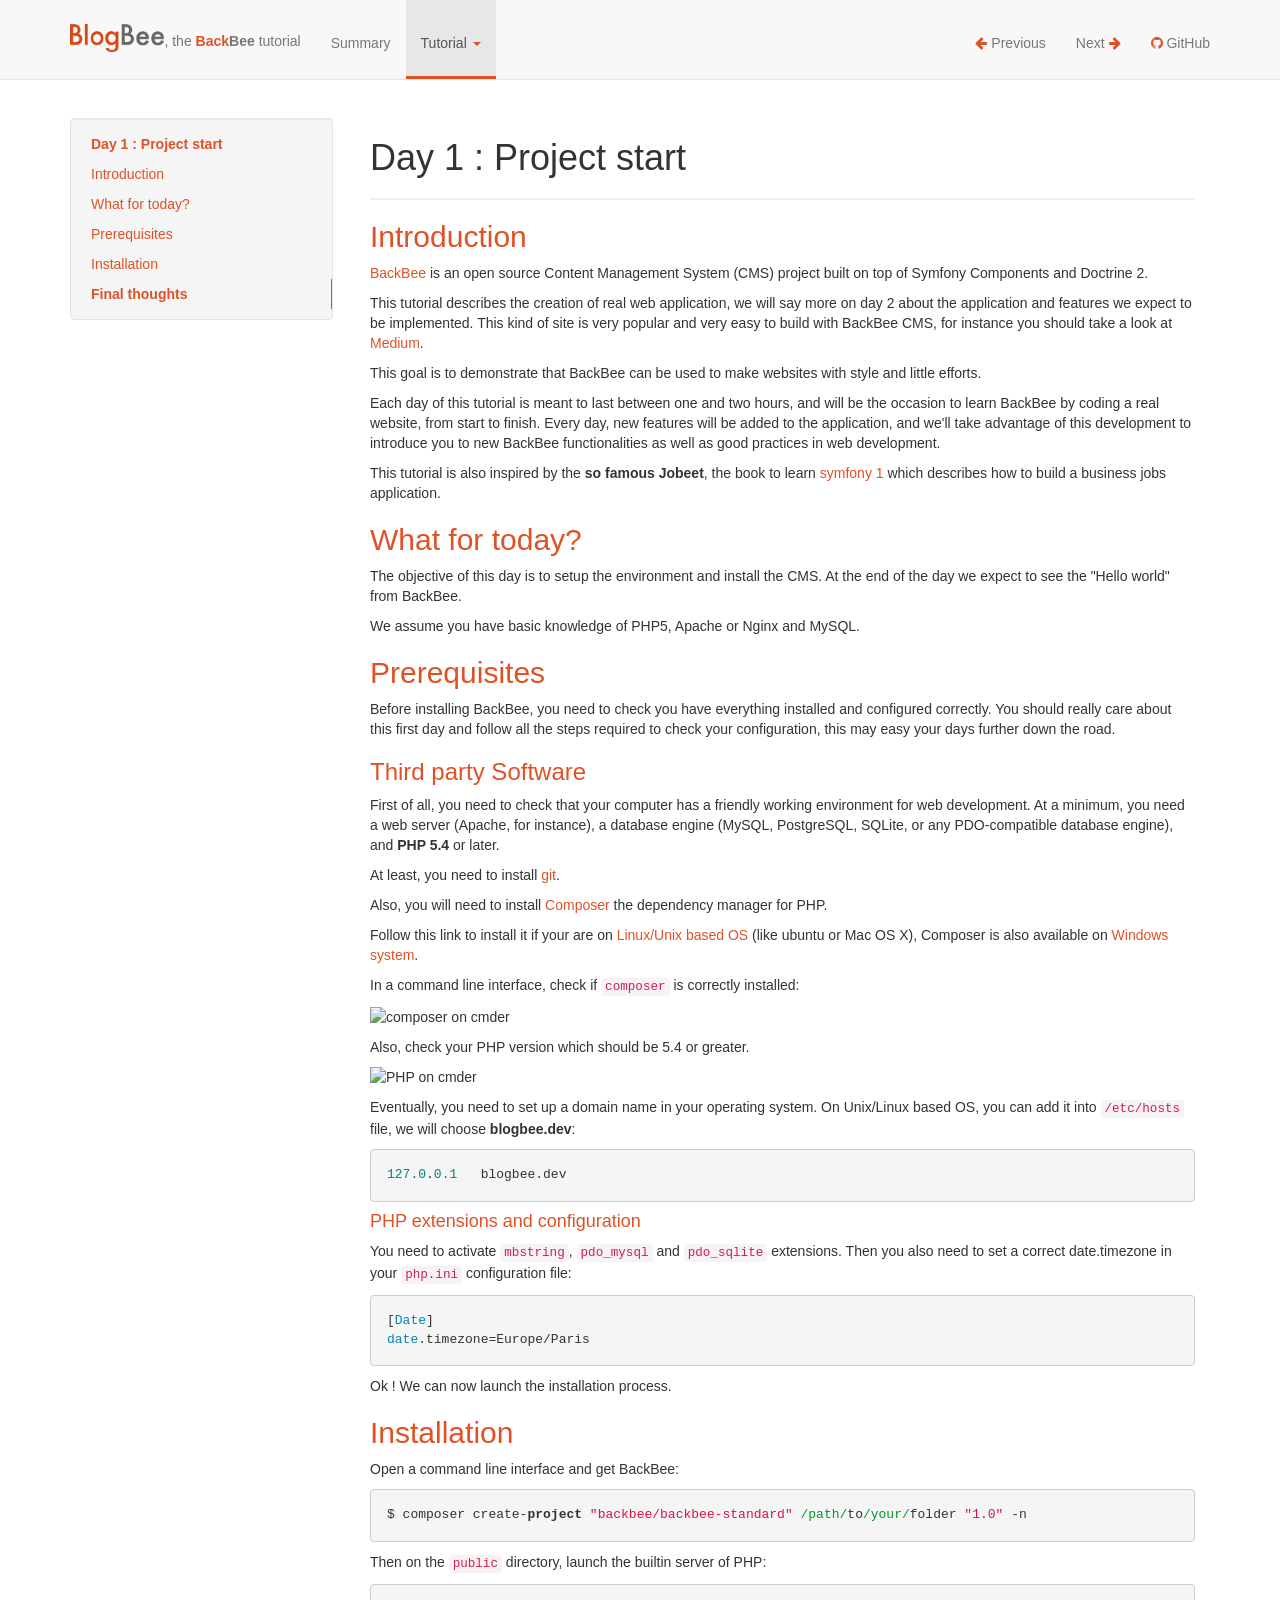
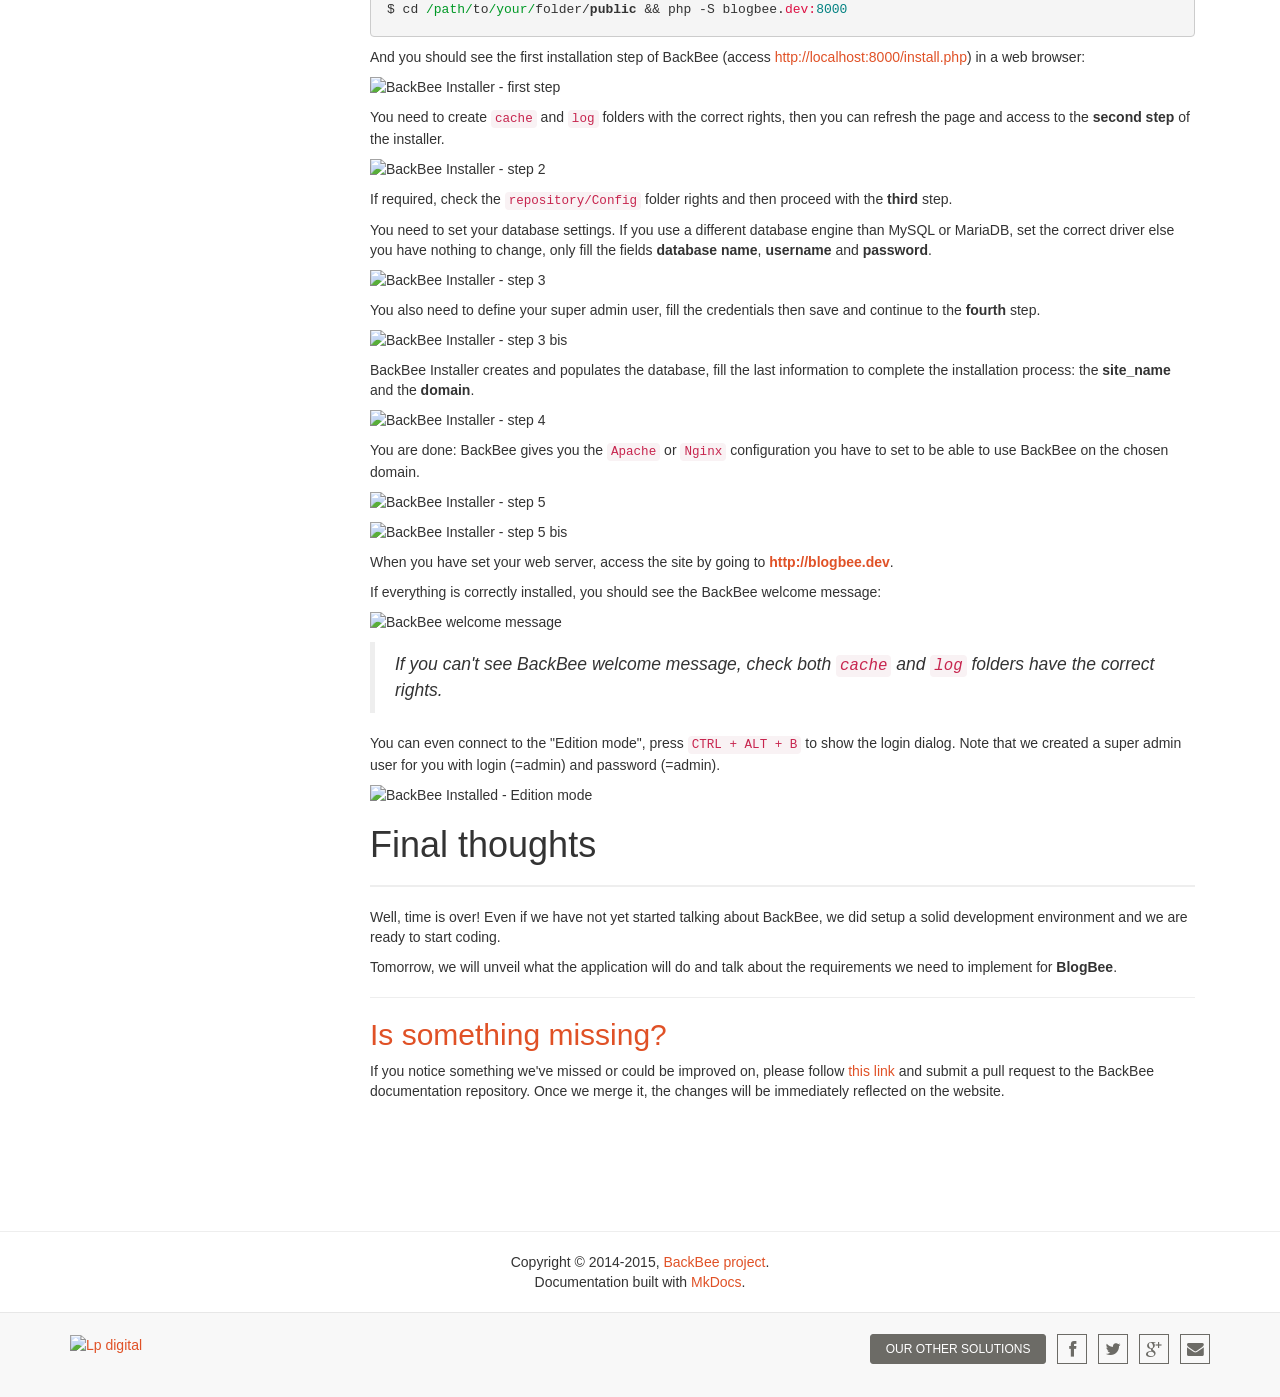
==== commit c0b76dcf: "Deployed 6ec08dc with MkDocs version: 0.14.0" ====
--- a/day1/index.html
+++ b/day1/index.html
@@ -48,7 +48,7 @@
             </button>
 
             <!-- Main title -->
-            <a class="navbar-brand" href=".."><img src="../img/logo-bb-docs.png" alt="BlogBee, the BackBee tutorial" title="BlogBee, the BackBee tutorial" height="28" style="vertical-align:-6px;" />, the <b><span style="color:#e05126;">Back</span>Bee</b> tutorial</a>
+            <a style="font-size:14px;" class="navbar-brand" href=".."><img src="../img/logo-bb-docs.png" alt="BlogBee, the BackBee tutorial" title="BlogBee, the BackBee tutorial" height="28" style="vertical-align:-6px;" />, the <b><span style="color:#e05126;">Back</span>Bee</b> tutorial</a>
         </div>
 
         <!-- Expanded navigation -->
